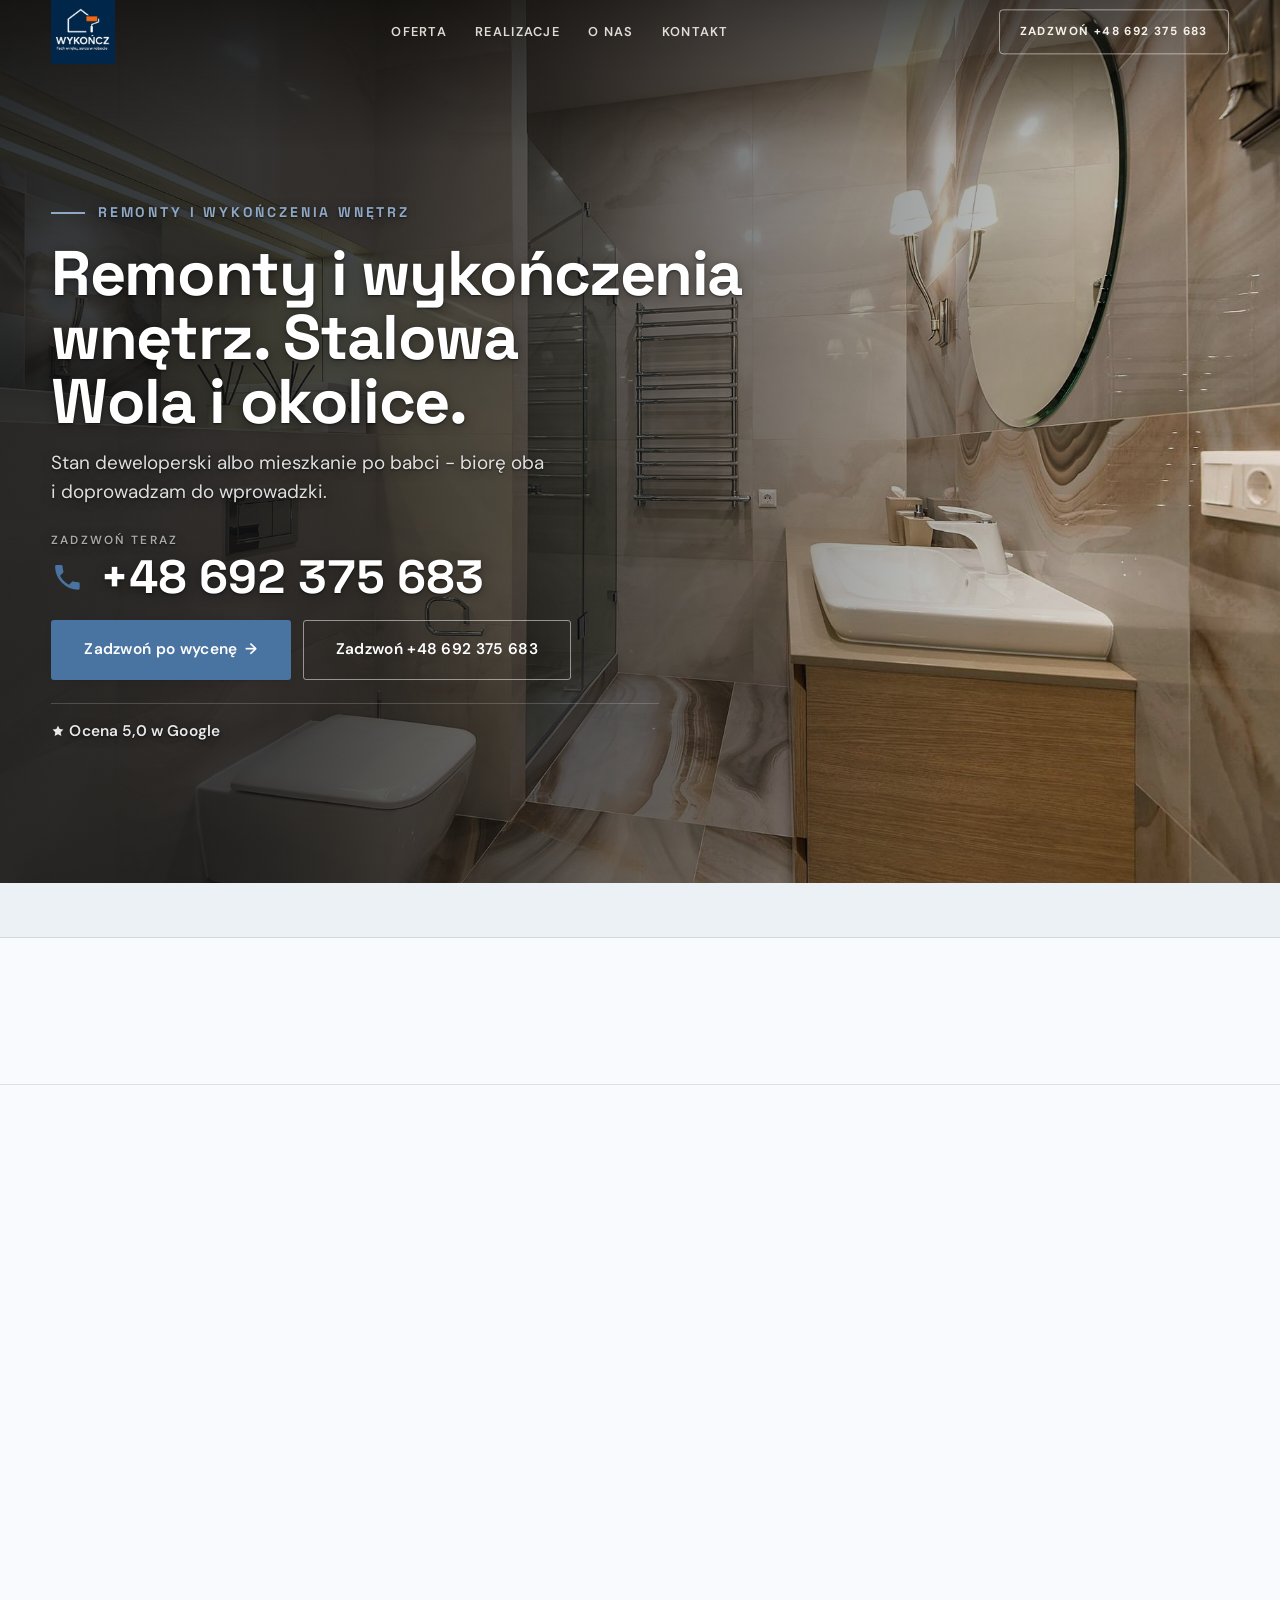
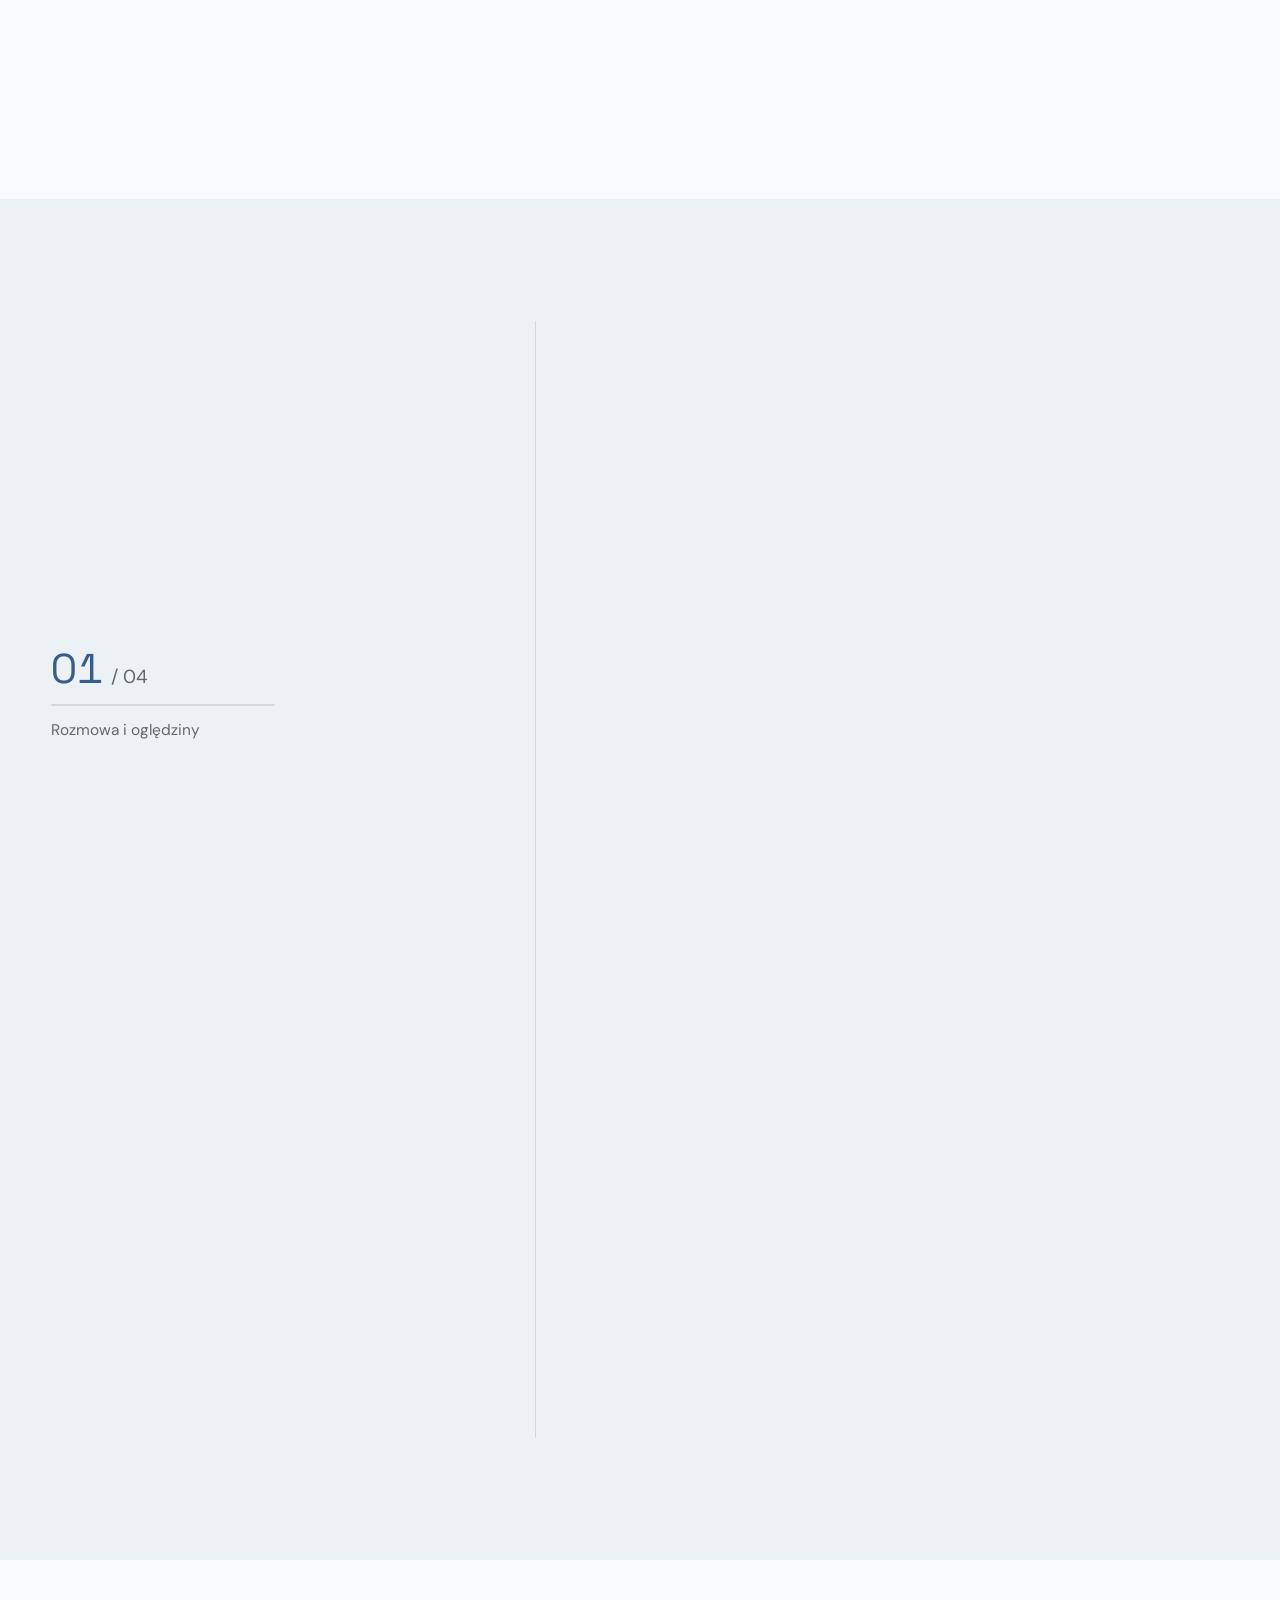
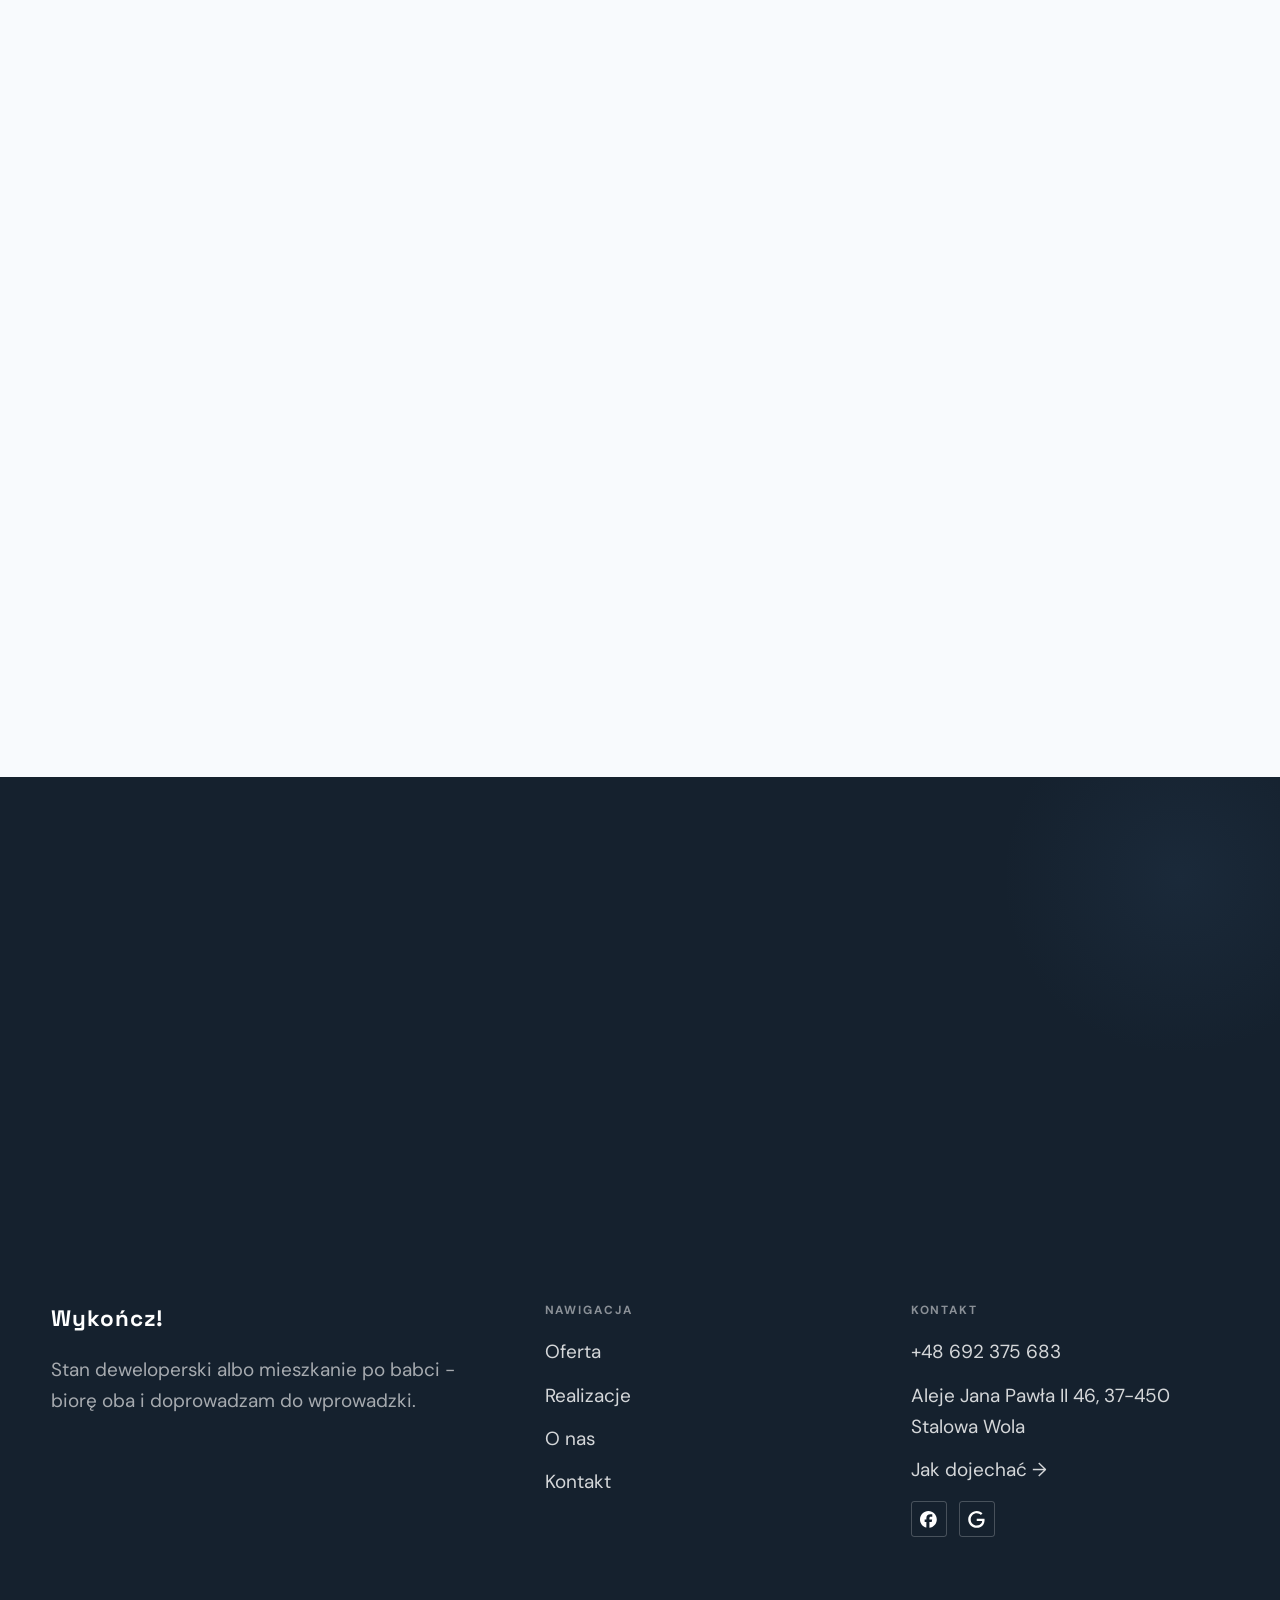
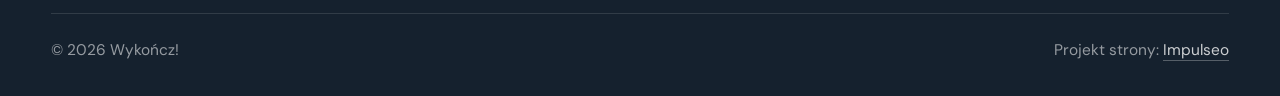
==== index.html @ bb717f65 "Strona demo: wykoncz" ====
<!DOCTYPE html>
<html lang="pl">
<head>
<meta charset="UTF-8">
<meta name="viewport" content="width=device-width, initial-scale=1.0">
<title>Wykończ! - remonty i wykończenia wnętrz</title>
<meta name="description" content="Remonty mieszkań w Stalowej Woli: łazienki od podstaw, glazura i terakota, wykończenia pod klucz. Wycena i termin przed robotą. Zadzwoń: +48 692 375 683.">
<link rel="canonical" href="https://kris20032.github.io/wykoncz/">
<meta name="robots" content="noindex, nofollow">
<meta property="og:type" content="website">
<meta property="og:locale" content="pl_PL">
<meta property="og:site_name" content="Wykończ!">
<meta property="og:title" content="Wykończ! - remonty i wykończenia wnętrz">
<meta property="og:description" content="Remonty mieszkań w Stalowej Woli: łazienki od podstaw, glazura i terakota, wykończenia pod klucz. Wycena i termin przed robotą. Zadzwoń: +48 692 375 683.">
<meta property="og:url" content="https://kris20032.github.io/wykoncz/">
<meta property="og:image" content="https://kris20032.github.io/wykoncz/img/og.jpg">
<meta property="og:image:width" content="1200">
<meta property="og:image:height" content="630">
<meta name="twitter:card" content="summary_large_image">
<script type="application/ld+json">{"@context": "https://schema.org", "@type": "LocalBusiness", "name": "Wykończ!", "url": "https://kris20032.github.io/wykoncz/", "telephone": "+48692375683", "image": "https://kris20032.github.io/wykoncz/img/og.jpg", "areaServed": "Stalowa Wola", "sameAs": ["https://www.facebook.com/SebastianGadekd/", "https://maps.google.com/?cid=2458068947022722503"]}</script>
<link rel="preconnect" href="https://fonts.googleapis.com">
<link rel="preconnect" href="https://fonts.gstatic.com" crossorigin>
<link href="https://fonts.googleapis.com/css2?family=Space+Grotesk:wght@500;600;700&family=DM+Sans:opsz,wght@9..40,400;9..40,500;9..40,600&display=swap" rel="stylesheet">
<link rel="stylesheet" href="assets/styles.css?v=9f502fff">
</head>
<body>

<header class="nav">
  <div class="wrap nav-inner">
    <a class="brand brand-has-logo" href="index.html"><img class="brand-logo" src="img/logo.jpg" alt="Wykończ!" width="720" height="720" decoding="async"></a>
    <nav class="nav-links">
      <a href="oferta.html">Oferta</a>
      <a href="realizacje.html">Realizacje</a>
      <a href="o-nas.html">O nas</a>
      <a href="kontakt.html">Kontakt</a>
      <a href="tel:+48692375683" class="btn btn-accent">Zadzwoń +48 692 375 683</a>
    </nav>
    <button class="nav-toggle" aria-label="Menu"><span></span><span></span><span></span></button>
  </div>
</header>

<main>
<section class="hero-fach">
  <img class="hf-photo" src="img/hero.jpg" fetchpriority="high" data-rotate="img/g2.jpg|img/g4.jpg" alt="Wykończ!" width="1880" height="1255">
  <div class="hf-panel">
    <div class="hf-inner">
      <span class="hf-kicker">Remonty i wykończenia wnętrz</span>
      <h1 class="hf-title">Remonty i wykończenia wnętrz. Stalowa Wola i okolice. <em></em></h1>
      <p class="hf-lead">Stan deweloperski albo mieszkanie po babci - biorę oba i doprowadzam do wprowadzki.</p>
      <a class="hf-phone" href="tel:+48692375683"><span class="hf-phone-lab">Zadzwoń teraz</span><span class="hf-phone-num"><svg class="ico-tel" width="16" height="16" viewBox="0 0 24 24" fill="none" aria-hidden="true"><path d="M6.6 10.8a15.5 15.5 0 0 0 6.6 6.6l2.2-2.2a1 1 0 0 1 1-.24 11.4 11.4 0 0 0 3.6.58 1 1 0 0 1 1 1V20a1 1 0 0 1-1 1A17 17 0 0 1 3 4a1 1 0 0 1 1-1h3.5a1 1 0 0 1 1 1c0 1.25.2 2.46.58 3.6a1 1 0 0 1-.25 1l-2.23 2.2Z" fill="currentColor"/></svg> +48 692 375 683</span></a>
      <div class="hf-actions">
        <a href="kontakt.html" class="btn btn-accent">Zadzwoń po wycenę <span class="arr">→</span></a>
        <a href="tel:+48692375683" class="btn btn-ghost hf-ghost">Zadzwoń +48 692 375 683</a>
      </div>
      <div class="hf-trust"><svg class="ico-star" width="14" height="14" viewBox="0 0 24 24" style="vertical-align:-2px" aria-hidden="true"><path d="M12 2.8l2.85 5.8 6.4.93-4.63 4.5 1.1 6.37L12 17.4l-5.72 3 1.1-6.37-4.63-4.5 6.4-.93L12 2.8Z" fill="currentColor"/></svg> Ocena 5,0 w Google</div>
    </div>
  </div>
</section>
<section class="fach-promise">
  <div class="wrap">
    <ul class="fp-row reveal"><li>Bezpłatna wycena</li><li>Dojazd: Stalowa Wola i okolice</li><li>Gwarancja na robociznę</li></ul>
  </div>
</section>
<section class="opinie-mini" aria-label="Opinie klientów">
  <div class="wrap">
    <div class="om-row">
      <div class="om-item reveal"><blockquote>„Miałam przyjemność współpracować z tym fachowcem kilkukrotnie - przy remoncie domu, w ogrodzie, a ostatnio…”</blockquote><span class="om-autor">katarzyna myszka</span></div>
      <div class="om-item reveal"><blockquote>„Jestem bardzo zadowolona z remontu.”</blockquote><span class="om-autor">Agata Baran</span></div>
      <div class="om-item reveal"><blockquote>„Polecam!”</blockquote><span class="om-autor">Agnieszka Gałużny</span></div>
    </div>
  </div>
</section>
<section class="gateways-band">
  <div class="wrap">
    <div class="gateways">
      <a href="oferta.html" class="gateway reveal"><img src="img/g9.jpg" alt="Remonty mieszkań i domów" loading="lazy" width="1600" height="1200" decoding="async"><span class="g-ttl">Remonty mieszkań i domów</span></a>
      <a href="oferta.html" class="gateway reveal"><img src="img/g10.jpg" alt="Mieszkania pod klucz" loading="lazy" width="1600" height="1068" decoding="async"><span class="g-ttl">Mieszkania pod klucz</span></a>
      <a href="oferta.html" class="gateway reveal"><img src="img/g11.jpg" alt="Łazienki od podstaw" loading="lazy" width="1600" height="1000" decoding="async"><span class="g-ttl">Łazienki od podstaw</span></a>
    </div>
  </div>
</section>
<section class="proces proces-os fachowcy">
  <div class="wrap proc-grid">
    <div class="proc-side">
      <div class="head reveal">
        <span class="eyebrow">Jak pracuję</span>
        <h2>Wiesz, na czym stoisz - na każdym etapie</h2>
        <p>Od pierwszego telefonu do odbioru roboty - krok po kroku.</p>
      </div>
      <div class="proc-count" aria-hidden="true"><span class="pc-cur">01</span><span class="pc-all">/ 04</span></div>
      <div class="proc-bar" aria-hidden="true"><i></i></div>
      <p class="proc-now" aria-hidden="true">Rozmowa i oględziny</p>
    </div>
    <ol class="proces-line">
      <li class="reveal"><span class="pno">01</span><h3>Rozmowa i oględziny</h3><p>Mówisz, co chcesz zmienić. Umawiamy się w mieszkaniu, bo bez obejrzenia ścian i instalacji nie podam poważnej ceny.</p></li>
      <li class="reveal"><span class="pno">02</span><h3>Wycena i termin</h3><p>Dostajesz wycenę rozpisaną na etapy i materiały oraz datę wejścia. Wszystko na piśmie, zanim cokolwiek ruszy.</p></li>
      <li class="reveal"><span class="pno">03</span><h3>Remont etap po etapie</h3><p>Wiesz, co dzieje się w mieszkaniu w którym tygodniu. Coś przesuwa harmonogram - dostawa, schnięcie wylewki? Wiesz o tym od razu, razem z nowym terminem.</p></li>
      <li class="reveal"><span class="pno">04</span><h3>Odbiór i gwarancja</h3><p>Przechodzimy mieszkanie razem, pomieszczenie po pomieszczeniu. Usterki z przeglądu poprawiam przed rozliczeniem końcowym, nie po nim.</p></li>
    </ol>
  </div>
</section>
<section>
  <div class="wrap">
    <div class="head reveal">
      <span class="eyebrow">Realizacje</span>
      <h2>Skończone wnętrza</h2>
      <p>Łazienki, kuchnie, podłogi i drzwi - wnętrza po odbiorze i etapy z połowy drogi.</p>
    </div>
    <div class="gallery">
      <div class="tile t-two3 reveal"><img src="img/g1.jpg" alt="Wykończ!" loading="lazy" width="1600" height="2133" decoding="async"></div>
      <div class="tile t-third reveal"><img src="img/g3.jpg" alt="Wykończ!" loading="lazy" width="1531" height="2048" decoding="async"></div>
      <div class="tile t-third reveal"><img src="img/g5.jpg" alt="Wykończ!" loading="lazy" width="1600" height="1196" decoding="async"></div>
      <div class="tile t-third reveal"><img src="img/g6.jpg" alt="Wykończ!" loading="lazy" width="1544" height="1140" decoding="async"></div>
      <div class="tile t-third reveal"><img src="img/g7.jpg" alt="Wykończ!" loading="lazy" width="1568" height="770" decoding="async"></div>
    </div>
    <div style="margin-top:var(--space-7)" class="reveal"><a href="realizacje.html" class="btn btn-accent">Pełna galeria <span class="arr">→</span></a></div>
  </div>
</section>
<section class="fach-uslugi">
  <div class="wrap">
    <div class="head reveal">
      <span class="eyebrow">Oferta</span>
      <h2>Co robię</h2>
      <p>Czym zajmuję się na co dzień. Cenę podaję po obejrzeniu mieszkania.</p>
    </div>
    <ul class="fu-list">
      <li class="fu-row reveal"><div class="fu-name">Remonty mieszkań i domów</div><div class="fu-desc">Skucie, wyburzenie ścianki, nowe instalacje, tynki i wykończenie - remont prowadzę od demolki do dnia, w którym wnosisz meble.</div><a class="fu-cta" href="kontakt.html">Wycena <span class="arr">→</span></a></li>
      <li class="fu-row reveal"><div class="fu-name">Mieszkania pod klucz</div><div class="fu-desc">Pod klucz znaczy u mnie dosłownie: oddaję mieszkanie, do którego wchodzisz z walizką.</div><a class="fu-cta" href="kontakt.html">Wycena <span class="arr">→</span></a></li>
      <li class="fu-row reveal"><div class="fu-name">Łazienki od podstaw</div><div class="fu-desc">Łazienka to najtrudniejsze pomieszczenie w mieszkaniu i najczęstsze miejsce fuszerki.</div><a class="fu-cta" href="kontakt.html">Wycena <span class="arr">→</span></a></li>
      <li class="fu-row reveal"><div class="fu-name">Glazura i terakota</div><div class="fu-desc">Płytki układam od wielkiego formatu po mozaikę, z docinaniem narożników pod 45 stopni tam, gdzie ma być bez listwy.</div><a class="fu-cta" href="kontakt.html">Wycena <span class="arr">→</span></a></li>
      <li class="fu-row reveal"><div class="fu-name">Gładzie, malowanie i sufity</div><div class="fu-desc">Malowanie wygląda na najprostszy etap i najczęściej psuje efekt całego remontu.</div><a class="fu-cta" href="kontakt.html">Wycena <span class="arr">→</span></a></li>
      <li class="fu-row reveal"><div class="fu-name">Podłogi, drzwi i biały montaż</div><div class="fu-desc">Panele, deska warstwowa, listwy przypodłogowe, drzwi wewnętrzne z ościeżnicą, umywalki, baterie i grzejniki.</div><a class="fu-cta" href="kontakt.html">Wycena <span class="arr">→</span></a></li>
    </ul>
    <div style="margin-top:var(--space-7)" class="reveal"><a href="oferta.html" class="btn btn-ghost">Pełna oferta <span class="arr">→</span></a></div>
  </div>
</section>
<section class="stopklatka" aria-hidden="true">
  <div class="stk-bg" style="background-image:url(img/g12.jpg)"></div>
</section>
<section class="opinie">
  <div class="wrap">
    <div class="head center reveal">
      <span class="eyebrow">Opinie</span>
      <h2>Co mówią klienci</h2>
    </div>
    <p class="op-meta reveal"><span class="g-badge"><svg class="gb-ico" viewBox="0 0 24 24" width="18" height="18" aria-hidden="true"><path fill="#4285F4" d="M22.56 12.25c0-.78-.07-1.53-.2-2.25H12v4.26h5.92c-.26 1.37-1.04 2.53-2.21 3.31v2.77h3.57c2.08-1.92 3.28-4.74 3.28-8.09z"/><path fill="#34A853" d="M12 23c2.97 0 5.46-.98 7.28-2.66l-3.57-2.77c-.98.66-2.23 1.06-3.71 1.06-2.86 0-5.29-1.93-6.16-4.53H2.18v2.84C3.99 20.53 7.7 23 12 23z"/><path fill="#FBBC05" d="M5.84 14.09c-.22-.66-.35-1.36-.35-2.09s.13-1.43.35-2.09V7.07H2.18C1.43 8.55 1 10.22 1 12s.43 3.45 1.18 4.93l2.85-2.22.81-.62z"/><path fill="#EA4335" d="M12 5.38c1.62 0 3.06.56 4.21 1.64l3.15-3.15C17.45 2.09 14.97 1 12 1 7.7 1 3.99 3.47 2.18 7.07l3.66 2.84c.87-2.6 3.3-4.53 6.16-4.53z"/></svg><b class="gb-ocena">5,0</b><svg class="gb-stars" viewBox="0 0 90 18" width="74" height="14.8" aria-hidden="true"><g fill="currentColor" opacity=".26"><path transform="translate(0,0)" d="M9 1.6l2.2 4.46 4.92.72-3.56 3.47.84 4.9L9 12.74l-4.4 2.31.84-4.9L1.88 6.68l4.92-.72L9 1.6Z"/><path transform="translate(18,0)" d="M9 1.6l2.2 4.46 4.92.72-3.56 3.47.84 4.9L9 12.74l-4.4 2.31.84-4.9L1.88 6.68l4.92-.72L9 1.6Z"/><path transform="translate(36,0)" d="M9 1.6l2.2 4.46 4.92.72-3.56 3.47.84 4.9L9 12.74l-4.4 2.31.84-4.9L1.88 6.68l4.92-.72L9 1.6Z"/><path transform="translate(54,0)" d="M9 1.6l2.2 4.46 4.92.72-3.56 3.47.84 4.9L9 12.74l-4.4 2.31.84-4.9L1.88 6.68l4.92-.72L9 1.6Z"/><path transform="translate(72,0)" d="M9 1.6l2.2 4.46 4.92.72-3.56 3.47.84 4.9L9 12.74l-4.4 2.31.84-4.9L1.88 6.68l4.92-.72L9 1.6Z"/></g><clipPath id="gs1000"><rect x="0" y="0" width="90.0" height="18"/></clipPath><g fill="#FBBC04" clip-path="url(#gs1000)"><path transform="translate(0,0)" d="M9 1.6l2.2 4.46 4.92.72-3.56 3.47.84 4.9L9 12.74l-4.4 2.31.84-4.9L1.88 6.68l4.92-.72L9 1.6Z"/><path transform="translate(18,0)" d="M9 1.6l2.2 4.46 4.92.72-3.56 3.47.84 4.9L9 12.74l-4.4 2.31.84-4.9L1.88 6.68l4.92-.72L9 1.6Z"/><path transform="translate(36,0)" d="M9 1.6l2.2 4.46 4.92.72-3.56 3.47.84 4.9L9 12.74l-4.4 2.31.84-4.9L1.88 6.68l4.92-.72L9 1.6Z"/><path transform="translate(54,0)" d="M9 1.6l2.2 4.46 4.92.72-3.56 3.47.84 4.9L9 12.74l-4.4 2.31.84-4.9L1.88 6.68l4.92-.72L9 1.6Z"/><path transform="translate(72,0)" d="M9 1.6l2.2 4.46 4.92.72-3.56 3.47.84 4.9L9 12.74l-4.4 2.31.84-4.9L1.88 6.68l4.92-.72L9 1.6Z"/></g></svg><span class="gb-txt">w Google</span></span></p>
    <p class="op-meta reveal"><a class="op-google" href="https://maps.google.com/?cid=2458068947022722503" target="_blank" rel="noopener"><svg class="op-g-ico" viewBox="0 0 24 24" width="17" height="17" aria-hidden="true"><path fill="#4285F4" d="M22.56 12.25c0-.78-.07-1.53-.2-2.25H12v4.26h5.92c-.26 1.37-1.04 2.53-2.21 3.31v2.77h3.57c2.08-1.92 3.28-4.74 3.28-8.09z"/><path fill="#34A853" d="M12 23c2.97 0 5.46-.98 7.28-2.66l-3.57-2.77c-.98.66-2.23 1.06-3.71 1.06-2.86 0-5.29-1.93-6.16-4.53H2.18v2.84C3.99 20.53 7.7 23 12 23z"/><path fill="#FBBC05" d="M5.84 14.09c-.22-.66-.35-1.36-.35-2.09s.13-1.43.35-2.09V7.07H2.18C1.43 8.55 1 10.22 1 12s.43 3.45 1.18 4.93l2.85-2.22.81-.62z"/><path fill="#EA4335" d="M12 5.38c1.62 0 3.06.56 4.21 1.64l3.15-3.15C17.45 2.09 14.97 1 12 1 7.7 1 3.99 3.47 2.18 7.07l3.66 2.84c.87-2.6 3.3-4.53 6.16-4.53z"/></svg><span>Zobacz opinie w Google</span><span class="arr">→</span></a></p>
    <div class="opinie-grid">
      <figure class="op-card reveal"><span class="op-star"><svg class="ico-star" width="14" height="14" viewBox="0 0 24 24" style="vertical-align:-2px" aria-hidden="true"><path d="M12 2.8l2.85 5.8 6.4.93-4.63 4.5 1.1 6.37L12 17.4l-5.72 3 1.1-6.37-4.63-4.5 6.4-.93L12 2.8Z" fill="currentColor"/></svg><svg class="ico-star" width="14" height="14" viewBox="0 0 24 24" style="vertical-align:-2px" aria-hidden="true"><path d="M12 2.8l2.85 5.8 6.4.93-4.63 4.5 1.1 6.37L12 17.4l-5.72 3 1.1-6.37-4.63-4.5 6.4-.93L12 2.8Z" fill="currentColor"/></svg><svg class="ico-star" width="14" height="14" viewBox="0 0 24 24" style="vertical-align:-2px" aria-hidden="true"><path d="M12 2.8l2.85 5.8 6.4.93-4.63 4.5 1.1 6.37L12 17.4l-5.72 3 1.1-6.37-4.63-4.5 6.4-.93L12 2.8Z" fill="currentColor"/></svg><svg class="ico-star" width="14" height="14" viewBox="0 0 24 24" style="vertical-align:-2px" aria-hidden="true"><path d="M12 2.8l2.85 5.8 6.4.93-4.63 4.5 1.1 6.37L12 17.4l-5.72 3 1.1-6.37-4.63-4.5 6.4-.93L12 2.8Z" fill="currentColor"/></svg><svg class="ico-star" width="14" height="14" viewBox="0 0 24 24" style="vertical-align:-2px" aria-hidden="true"><path d="M12 2.8l2.85 5.8 6.4.93-4.63 4.5 1.1 6.37L12 17.4l-5.72 3 1.1-6.37-4.63-4.5 6.4-.93L12 2.8Z" fill="currentColor"/></svg></span><blockquote>Miałam przyjemność współpracować z tym fachowcem kilkukrotnie - przy remoncie domu, w ogrodzie, a ostatnio przy remoncie mieszkania. To osoba niezwykle rzetelna, dokładna i godna zaufania.</blockquote><span class="op-autor">katarzyna myszka</span></figure>
      <figure class="op-card reveal"><span class="op-star"><svg class="ico-star" width="14" height="14" viewBox="0 0 24 24" style="vertical-align:-2px" aria-hidden="true"><path d="M12 2.8l2.85 5.8 6.4.93-4.63 4.5 1.1 6.37L12 17.4l-5.72 3 1.1-6.37-4.63-4.5 6.4-.93L12 2.8Z" fill="currentColor"/></svg><svg class="ico-star" width="14" height="14" viewBox="0 0 24 24" style="vertical-align:-2px" aria-hidden="true"><path d="M12 2.8l2.85 5.8 6.4.93-4.63 4.5 1.1 6.37L12 17.4l-5.72 3 1.1-6.37-4.63-4.5 6.4-.93L12 2.8Z" fill="currentColor"/></svg><svg class="ico-star" width="14" height="14" viewBox="0 0 24 24" style="vertical-align:-2px" aria-hidden="true"><path d="M12 2.8l2.85 5.8 6.4.93-4.63 4.5 1.1 6.37L12 17.4l-5.72 3 1.1-6.37-4.63-4.5 6.4-.93L12 2.8Z" fill="currentColor"/></svg><svg class="ico-star" width="14" height="14" viewBox="0 0 24 24" style="vertical-align:-2px" aria-hidden="true"><path d="M12 2.8l2.85 5.8 6.4.93-4.63 4.5 1.1 6.37L12 17.4l-5.72 3 1.1-6.37-4.63-4.5 6.4-.93L12 2.8Z" fill="currentColor"/></svg><svg class="ico-star" width="14" height="14" viewBox="0 0 24 24" style="vertical-align:-2px" aria-hidden="true"><path d="M12 2.8l2.85 5.8 6.4.93-4.63 4.5 1.1 6.37L12 17.4l-5.72 3 1.1-6.37-4.63-4.5 6.4-.93L12 2.8Z" fill="currentColor"/></svg></span><blockquote>Jestem bardzo zadowolona z remontu. Prace wykonał jeden fachowiec - solidnie, dokładnie i na czas. Mieszkanie wygląda świetnie. Polecam!</blockquote><span class="op-autor">Agata Baran</span></figure>
      <figure class="op-card reveal"><span class="op-star"><svg class="ico-star" width="14" height="14" viewBox="0 0 24 24" style="vertical-align:-2px" aria-hidden="true"><path d="M12 2.8l2.85 5.8 6.4.93-4.63 4.5 1.1 6.37L12 17.4l-5.72 3 1.1-6.37-4.63-4.5 6.4-.93L12 2.8Z" fill="currentColor"/></svg><svg class="ico-star" width="14" height="14" viewBox="0 0 24 24" style="vertical-align:-2px" aria-hidden="true"><path d="M12 2.8l2.85 5.8 6.4.93-4.63 4.5 1.1 6.37L12 17.4l-5.72 3 1.1-6.37-4.63-4.5 6.4-.93L12 2.8Z" fill="currentColor"/></svg><svg class="ico-star" width="14" height="14" viewBox="0 0 24 24" style="vertical-align:-2px" aria-hidden="true"><path d="M12 2.8l2.85 5.8 6.4.93-4.63 4.5 1.1 6.37L12 17.4l-5.72 3 1.1-6.37-4.63-4.5 6.4-.93L12 2.8Z" fill="currentColor"/></svg><svg class="ico-star" width="14" height="14" viewBox="0 0 24 24" style="vertical-align:-2px" aria-hidden="true"><path d="M12 2.8l2.85 5.8 6.4.93-4.63 4.5 1.1 6.37L12 17.4l-5.72 3 1.1-6.37-4.63-4.5 6.4-.93L12 2.8Z" fill="currentColor"/></svg><svg class="ico-star" width="14" height="14" viewBox="0 0 24 24" style="vertical-align:-2px" aria-hidden="true"><path d="M12 2.8l2.85 5.8 6.4.93-4.63 4.5 1.1 6.37L12 17.4l-5.72 3 1.1-6.37-4.63-4.5 6.4-.93L12 2.8Z" fill="currentColor"/></svg></span><blockquote>Polecam! Solidna, dokładna i kompetentna firma. Wysoka jakość świadczonych usług, bardzo dobry kontakt .</blockquote><span class="op-autor">Agnieszka Gałużny</span></figure>
    </div>
  </div>
</section>
<section class="obszar">
  <div class="wrap">
    <div class="head center reveal">
      <span class="eyebrow">Obszar działania</span>
      <h2>Dojeżdżam do Ciebie</h2>
    </div>
    <p class="obszar-txt reveal" style="text-align:center;max-width:60ch;margin:0 auto 1.4rem">Nie wiesz, czy dojadę pod Twój adres? Zadzwoń i podaj miejscowość. Jak nie dojeżdżam, powiem wprost i nie zajmę Ci dnia.</p>
    <ul class="obszar-list reveal"><li class="is-home">Stalowa Wola</li><li>+ okolice</li></ul>
    <div class="obszar-mapa reveal" style="margin-top:var(--space-7)">
      <iframe title="Obszar działania - Stalowa Wola i okolice" src="https://maps.google.com/maps?q=50.5804609%2C22.0586348&amp;z=11&amp;output=embed" loading="lazy" referrerpolicy="no-referrer-when-downgrade" style="width:100%;height:clamp(280px,38vh,420px);border:0;display:block;border-radius:var(--r-md)"></iframe>
    </div>
  </div>
</section>
<section class="faq-klinika">
  <div class="wrap">
    <div class="head center reveal">
      <span class="eyebrow">Częste pytania</span>
      <h2>Dobrze wiedzieć</h2>
    </div>
    <div class="faq-list">
      <details class="faq-item reveal"><summary>Ile kosztuje remont łazienki?</summary><p>Cena zależy od metrażu, formatu płytek i tego, czy przerabiamy instalacje. Dlatego liczę dopiero po obejrzeniu pomieszczenia - kwota rzucona przez telefon i tak by się nie utrzymała.</p></details>
      <details class="faq-item reveal"><summary>Jak długo trwa remont mieszkania?</summary><p>Sama łazienka to zwykle kilka tygodni, całe mieszkanie pod klucz - kilka miesięcy. Sporo czasu zjada schnięcie: wylewki, tynków, hydroizolacji. Termin dostajesz razem z wyceną.</p></details>
      <details class="faq-item reveal"><summary>Czy mogę mieszkać w trakcie remontu?</summary><p>Przy jednym pomieszczeniu zwykle tak, przy remoncie całego mieszkania odradzam. Kurz z szlifowania gładzi wchodzi wszędzie, a woda bywa odcięta na kilka dni. Powiem wprost, czego się spodziewać.</p></details>
      <details class="faq-item reveal"><summary>Kto kupuje materiały?</summary><p>Jak wolisz. Płytki i armaturę zwykle wybiera klient, bo to kwestia gustu. Chemię budowlaną, kleje i profile biorę sam - tu decyduje parametr, nie wygląd.</p></details>
      <details class="faq-item reveal"><summary>Czy dajecie gwarancję?</summary><p>Tak, na robociznę. Zgłoszenie po odbiorze traktuję tak samo poważnie jak zlecenie, za które dopiero mam dostać pieniądze.</p></details>
      <details class="faq-item reveal"><summary>Robicie tylko całe mieszkania?</summary><p>Nie. Sama łazienka, sama kuchnia albo samo położenie płytek też wchodzi w grę. Mniejsze roboty wpasowuję w grafik między większe remonty - zadzwoń i zapytaj o wolny termin.</p></details>
    </div>
  </div>
</section>
<section class="cta">
  <div class="wrap">
    <div class="reveal">
      <span class="eyebrow">Współpraca</span>
      <h2>Potrzebujesz fachowca? Wycenimy za darmo.</h2>
      <p>Zadzwoń lub napisz - przyjedziemy, obejrzymy i podamy jasną cenę. Bez zobowiązań.</p>
    </div>
    <div class="cta-actions reveal">
      <a href="kontakt.html" class="btn btn-light">Zadzwoń po wycenę <span class="arr">→</span></a>
      <a href="tel:+48692375683" class="btn btn-ghost btn-ghost-cta">+48 692 375 683</a>
    </div>
  </div>
</section>
</main>

<footer>
  <div class="wrap">
    <div class="foot-grid">
      <div class="foot-brand">
        <div class="name">Wykończ!</div>
        <p>Stan deweloperski albo mieszkanie po babci - biorę oba i doprowadzam do wprowadzki.</p>
      </div>
      <div class="foot-col">
        <h4>Nawigacja</h4>
        <a href="oferta.html">Oferta</a>
        <a href="realizacje.html">Realizacje</a>
        <a href="o-nas.html">O nas</a>
        <a href="kontakt.html">Kontakt</a>
      </div>
      <div class="foot-col">
        <h4>Kontakt</h4>
        <a href="tel:+48692375683">+48 692 375 683</a>
        <p>Aleje Jana Pawła II 46, 37-450 Stalowa Wola</p>
        <a href="https://maps.google.com/?cid=2458068947022722503" target="_blank" rel="noopener">Jak dojechać →</a>
      <div class="foot-soc">
        <a class="soc" href="https://www.facebook.com/SebastianGadekd/" target="_blank" rel="noopener" aria-label="Facebook - Wykończ!"><svg viewBox="0 0 24 24" aria-hidden="true" focusable="false"><path d="M9.101 23.691v-7.98H6.627v-3.667h2.474v-1.58c0-4.085 1.848-5.978 5.858-5.978.401 0 .955.042 1.468.103a8.68 8.68 0 0 1 1.141.195v3.325a8.623 8.623 0 0 0-.653-.036 26.805 26.805 0 0 0-.733-.009c-.707 0-1.259.096-1.675.309a1.686 1.686 0 0 0-.679.622c-.258.42-.374.995-.374 1.752v1.297h3.919l-.386 2.103-.287 1.564h-3.246v8.245C19.396 23.238 24 18.179 24 12.044c0-6.627-5.373-12-12-12s-12 5.373-12 12c0 5.628 3.874 10.35 9.101 11.647Z" fill="currentColor"/></svg></a>
        <a class="soc" href="https://maps.google.com/?cid=2458068947022722503" target="_blank" rel="noopener" aria-label="Google - Wykończ!"><svg viewBox="0 0 24 24" aria-hidden="true" focusable="false"><path d="M12.48 10.92v3.28h7.84c-.24 1.84-.853 3.187-1.787 4.133-1.147 1.147-2.933 2.4-6.053 2.4-4.827 0-8.6-3.893-8.6-8.72s3.773-8.72 8.6-8.72c2.6 0 4.507 1.027 5.907 2.347l2.307-2.307C18.747 1.44 16.133 0 12.48 0 5.867 0 .307 5.387.307 12s5.56 12 12.173 12c3.573 0 6.267-1.173 8.373-3.36 2.16-2.16 2.84-5.213 2.84-7.667 0-.76-.053-1.467-.173-2.053H12.48z" fill="currentColor"/></svg></a>
      </div>
      </div>
    </div>
    <div class="foot-bot">
      <span>© 2026 Wykończ!</span>
      <span>Projekt strony: <a class="foot-credit" href="https://impulseo.pl" target="_blank" rel="noopener">Impulseo</a></span>
    </div>
  </div>
</footer>
<div class="sticky-call"><a class="sc-call" href="tel:+48692375683"><svg class="ico-tel" width="16" height="16" viewBox="0 0 24 24" fill="none" aria-hidden="true"><path d="M6.6 10.8a15.5 15.5 0 0 0 6.6 6.6l2.2-2.2a1 1 0 0 1 1-.24 11.4 11.4 0 0 0 3.6.58 1 1 0 0 1 1 1V20a1 1 0 0 1-1 1A17 17 0 0 1 3 4a1 1 0 0 1 1-1h3.5a1 1 0 0 1 1 1c0 1.25.2 2.46.58 3.6a1 1 0 0 1-.25 1l-2.23 2.2Z" fill="currentColor"/></svg> Zadzwoń</a><a class="sc-quote" href="kontakt.html">Zadzwoń po wycenę</a></div>
<div class="demo-wazne" data-do="2026-10-01" data-cykl="3" hidden><svg class="dw-ico" width="13" height="13" viewBox="0 0 24 24" fill="none" aria-hidden="true"><circle cx="12" cy="12" r="8.6" stroke="currentColor" stroke-width="1.8"/><path d="M12 7.2V12l3.3 2" stroke="currentColor" stroke-width="1.8" stroke-linecap="round"/></svg><span class="dw-txt"></span></div>

<script src="assets/main.js"></script>
</body>
</html>
---- assets/styles.css ----
/* ============================================================
   STOLBASZ — premium, architektoniczny B2B fit-out
   Jasna paleta, zero brązu. System wg premium-web-craft.
   Projekt strony: Impulseo (impulseo.pl)
   ============================================================ */

:root{
  /* PALETA — jasna, architektoniczna, chłodna */
  --paper:#F4F6F8;          /* główne tło */
  --paper-2:#E7EBEF;        /* sekcje alternatywne (chłodny jasny szary) */
  --paper-3:#E7EBEF;        /* delikatne wypełnienia */
  --ink:#15212E;            /* tekst główny — chłodny grafit */
  --ink-soft:#243443;       /* nagłówki drugorzędne */
  --muted:#6B7785;          /* tekst poboczny */
  --line:rgba(21,33,46,.12);/* hairline */
  --accent:#E8A317;         /* stonowany petrol-slate — jedyny akcent */
  --accent-d:#C9870C;
  --accent-soft:rgba(232,163,23,.10);
  --dark:#15212E;           /* sekcje ciemne (stopka/CTA) */

  /* HOVER ZDJĘĆ — JEDEN standard dla całego silnika (decyzja K. 04.08.2026, artefakt z wariantami).
     AKTUALNE (K.+Szymon 09.08.2026, wybór z artefaktu 6 wariantów): zoom 1.05 przy 1.4s -
     przy tak długim czasie mocniejszy kadr NIE skacze, tylko „oddycha". Poprzedni standard
     (1.02 / .55s z 04.08) odbierany jako dynamiczny i szybki.
     Spoczynek lekko przygaszony, ale TYLKO tam, gdzie jest mysz (@media hover:hover) —
     na telefonie zdjęcia zostają w pełnej jasności. */
  --img-zoom:1.05;                   /* K.+Szymon 09.08: wariant F z artefaktu porównawczego */
  --img-rest:brightness(.95) saturate(.99);
  --img-hot:brightness(1.06) saturate(1.05);
  --img-dur:1.4s;                    /* K.+Szymon 09.08 (wariant F): powoli = elegancko */
  --img-ease:cubic-bezier(.16,.84,.44,1);  /* miękki ogon, efekt „oddychania" */

  /* ODSTĘPY — skala 4/8 */
  --space-1:4px; --space-2:8px; --space-3:12px; --space-4:16px; --space-5:24px;
  --space-6:32px; --space-7:48px; --space-8:64px; --space-9:96px; --space-10:128px;

  /* TYPOGRAFIA — fluid clamp() (skala podbita 16.07.2026: większe, czytelniejsze litery — uwaga Adama) */
  --text-sm:clamp(.9rem,.87rem + .12vw,1rem);
  --text-base:clamp(1.08rem,1.04rem + .18vw,1.2rem);
  --text-lg:clamp(1.24rem,1.15rem + .34vw,1.44rem);
  --text-h3:clamp(1.34rem,1.22rem + .55vw,1.66rem);
  --text-h2:clamp(2.1rem,1.66rem + 2.1vw,3.1rem);
  --text-h1:clamp(2.9rem,2.1rem + 4vw,5.1rem);

  /* PROMIENIE — architektoniczne, raczej ostre */
  --r-sm:3px; --r-md:6px; --r-lg:10px;

  /* RUCH */
  --ease:cubic-bezier(.25,.46,.45,.94); --dur:.24s;

  /* CIENIE — miękkie, warstwowe */
  --sh-sm:0 1px 2px rgba(16,24,32,.04), 0 2px 8px rgba(16,24,32,.05);
  --sh-md:0 2px 6px rgba(16,24,32,.05), 0 12px 28px -8px rgba(16,24,32,.12);
  --sh-lg:0 6px 14px rgba(16,24,32,.07), 0 26px 56px -18px rgba(16,24,32,.22);

  --hairline:1px solid var(--line);

  --font-display:'Space Grotesk','Inter',sans-serif;
  --font-body:'DM Sans','Inter',sans-serif;
}

*{box-sizing:border-box;margin:0;padding:0}
html{scroll-behavior:smooth}
body{
  font-family:var(--font-body);
  font-size:var(--text-base);
  line-height:1.65;
  color:var(--ink);
  background:var(--paper);
  -webkit-font-smoothing:antialiased;
  text-rendering:optimizeLegibility;
}
img{max-width:100%;height:auto;display:block}  /* height:auto = width/height z atrybutów trzyma proporcje (TOP#12) */
a{color:inherit;text-decoration:none}

.wrap{width:min(92%,1180px);margin-inline:auto}
section{padding-block:clamp(52px,6.5vw,96px)}

h1,h2,h3{font-family:var(--font-display);font-weight:700;line-height:1.08;letter-spacing:-.02em;color:var(--ink)}
h1{font-size:var(--text-h1);letter-spacing:-.035em}
h2{font-size:var(--text-h2);letter-spacing:-.025em}
h3{font-size:var(--text-h3)}
/* MIARA — długość wiersza. WCAG 2.2 SC 1.4.8: max 80 znaków; Butterick: 45–90.
   68ch daje realnie 72–78 znaków polskiego tekstu, czyli z zapasem pod granicą.
   Wcześniej limit miał TYLKO <p> — <li>, <blockquote> i <dd> nie miały żadnego,
   i to jedyny powód, dla którego 23 bloki na dwóch oddanych stronach jadą po
   83–106 znaków w wierszu (pomiar 07.08.2026, bramka `miara`).
   ⚠️ Listy i definicje ograniczamy TYLKO bez klasy: `ul`/`ol` z klasą to u nas
   układ (siatki kafli, menu), a nie tekst ciągły — tam miarę wyznacza układ. */
/* 60ch, nie 68ch (K. 10.08): po zmianie fontów na węższe kroje (DM Sans i spółka)
   w 68ch mieściło się ~90 znaków - bramka pikselowa słusznie zgłaszała przekroczenie
   granicy 80. Pomiar na żywej przeglądarce: 60ch = 90 znaków, 53ch = ~78 znaków, czyli normę WCAG 1.4.8. */
:root{ --miara:53ch }
p{max-width:min(100%,var(--miara))}
blockquote,
ul:not([class])>li, ol:not([class])>li,
dl:not([class])>dd{max-width:min(100%,var(--miara))}

/* ⚠️ Świadomie BEZ wyjątku `.tile p,.card p,.svc p{max-width:none}`, choć nasuwa się sam:
   te akapity BYŁY już ograniczone (stare `p{max-width:65ch}`), więc „wyjątek" nie odblokowałby
   niczego nowego — tylko ROZLUŹNIŁ stan sprzed zmiany na wszystkich demach naraz.
   `figcaption` żadna z reguł wyżej nie dotyczy, więc też nie potrzebuje zwolnienia. */

/* ŁAMANIE. `balance` wyrównuje długości wierszy w nagłówku, `pretty` pilnuje ostatniego
   wiersza akapitu, żeby nie został w nim jeden wyraz. Obsługiwane od Chrome 117 /
   Safari 17.5; starsze przeglądarki po prostu ignorują tę własność.
   `text-wrap:pretty` nie występowało dotąd ANI RAZ w silniku ani w repo klientów. */
h1,h2,h3,.lead,.lede{text-wrap:balance}
p,li,blockquote,dd{text-wrap:pretty}

.eyebrow{
  font-family:var(--font-body);
  font-size:var(--text-sm);
  font-weight:600;
  letter-spacing:.18em;
  text-transform:uppercase;
  color:var(--accent);
  display:inline-flex;align-items:center;gap:var(--space-3);
}
/* flex:none + margin-top = kreska trzyma się PIERWSZEJ linii. Wcześniej align-items:center
   centrowało ją względem całego bloku i przy zawinięciu (długi kicker typu
   „…WNĘTRZ · LESZNO · OD 2019") druga linia lądowała z brzydkim wcięciem. */
.eyebrow{align-items:flex-start}
.eyebrow>*,.eyebrow{text-wrap:balance}   /* dlugi kicker lamal sie na sierote typu samo „2019" w drugiej linii */
.eyebrow::before{content:"";width:28px;height:1px;background:var(--accent);display:inline-block;flex:none;margin-top:.62em}

.muted{color:var(--muted)}
.lead{font-size:var(--text-lg);line-height:1.55;color:var(--ink-soft);max-width:50ch}

/* ---------- BUTTONS ---------- */
.btn{
  display:inline-flex;align-items:center;gap:var(--space-2);
  font-weight:600;font-size:var(--text-sm);letter-spacing:.02em;
  padding:var(--space-4) var(--space-6);
  border-radius:var(--r-sm);
  transition:transform var(--dur) var(--ease),box-shadow var(--dur) var(--ease),background var(--dur) var(--ease);
  cursor:pointer;border:1px solid transparent;
}
.btn-accent{background:var(--accent);color:#fff;box-shadow:var(--sh-sm)}
.btn-accent:hover{background:var(--accent-d);transform:translateY(-2px);box-shadow:var(--sh-md)}
.btn-accent:active{transform:translateY(0);box-shadow:var(--sh-sm)}
.btn-ghost{background:transparent;color:var(--ink);border-color:var(--line)}
.btn-ghost:hover{border-color:var(--accent);color:var(--accent);transform:translateY(-2px)}
.btn-light{background:#fff;color:var(--ink);box-shadow:var(--sh-sm)}
.btn-light:hover{transform:translateY(-2px);box-shadow:var(--sh-md)}
.btn .arr{transition:transform var(--dur) var(--ease)}
.btn:hover .arr{transform:translateX(4px)}

/* ---------- NAV ---------- */
.nav{
  position:sticky;top:0;z-index:50;
  background:color-mix(in srgb,var(--paper) 88%,transparent);
  backdrop-filter:saturate(140%) blur(10px);
  border-bottom:var(--hairline);
}
.nav-inner{display:flex;align-items:center;justify-content:space-between;gap:var(--space-5);height:72px}
/* ANTY-NACHODZENIE (K. 05.08.2026): długa nazwa firmy + przycisk z pełnym numerem nie mieściły się w pasku
   i flex ściskał linki PONIŻEJ ich treści - "Kontakt" wchodził na ramkę "Zadzwoń +48 ...". Teraz ustępuje
   nazwa marki (skrót wielokropkiem), a menu i przycisk nigdy się nie kurczą ani nie zachodzą na siebie. */
.brand{display:flex;flex-direction:column;line-height:1;min-width:0;flex:0 1 auto}
.brand .name{font-family:var(--font-display);font-weight:800;font-size:1.35rem;letter-spacing:.04em;white-space:nowrap;overflow:hidden;text-overflow:ellipsis}
.brand .sub{font-size:.62rem;letter-spacing:.34em;text-transform:uppercase;color:var(--muted);margin-top:5px;white-space:nowrap;overflow:hidden;text-overflow:ellipsis}
.nav-links{display:flex;align-items:center;gap:var(--space-6);flex:0 0 auto}
.nav-links a{font-size:var(--text-sm);font-weight:500;color:var(--ink-soft);position:relative;padding-block:4px;white-space:nowrap;transition:color var(--dur) var(--ease)}
.nav-links a::after{content:"";position:absolute;left:0;bottom:0;width:0;height:1.5px;background:var(--accent);transition:width var(--dur) var(--ease)}
.nav-links a:hover,.nav-links a.active{color:var(--ink)}
.nav-links a:hover::after,.nav-links a.active::after{width:100%}
.nav-links .btn{padding:var(--space-2) var(--space-5)}
/* przyciski w nav: właściwy kolor (przebij .nav-links a) + bez podkreślenia */
.nav-links a.btn-accent{color:#fff}
.nav-links a.btn-ghost,.nav-links a.btn-light{color:var(--ink)}
/* CTA w pasku: NIE podkreślenie spod linków menu, ale ten sam przelatujący błysk,
   co na wszystkich innych przyciskach (zgłoszenie K. 13.08.2026 - „na hero jest efekt
   światła przechodzącego przez przycisk, na navbarze go nie ma, a mają być identyczne").
   Reguła `.nav-links a::after` jest silniejsza od `.btn::after`, więc trzeba jej
   geometrię wyzerować i wpisać połysk z nazwy - samo `display:none` gasiło efekt. */
.nav-links a.btn::after{
  display:block;content:"";position:absolute;inset:0;z-index:-1;pointer-events:none;
  width:auto;height:auto;border-radius:inherit;   /* kasuje geometrię podkreślenia (width:0;height:1.5px) */
  background:linear-gradient(100deg,transparent 32%,rgba(255,255,255,.20) 50%,transparent 68%);
  translate:-120% 0}
@media (prefers-reduced-motion:no-preference){
  .nav-links a.btn:hover::after{translate:120% 0;transition:translate .75s var(--mt-ease,cubic-bezier(.16,.84,.44,1))}
}
.nav-toggle{display:none;background:none;border:none;cursor:pointer;flex-direction:column;gap:5px;padding:8px}
.nav-toggle span{width:24px;height:2px;background:var(--ink);transition:var(--dur)}
/* Ciasny zakres MIĘDZY menu mobilnym a pełnym pulpitem: zbijamy odstępy i nazwę marki,
   żeby wszystko zmieściło się naturalnie, zanim w ogóle dojdzie do skracania wielokropkiem. */
@media(max-width:1280px) and (min-width:921px){
  .nav-links{gap:var(--space-4)}
  .nav-links .btn{padding:var(--space-2) var(--space-4)}
  .brand .name{font-size:1.15rem}
}

/* ---------- HERO (split) ---------- */
.hero{position:relative;overflow:hidden;border-bottom:var(--hairline)}
.hero-grid{display:grid;grid-template-columns:1.05fr .95fr;gap:clamp(24px,4vw,60px);align-items:center;
  padding-block:clamp(36px,4.5vw,64px)}
.hero-copy .eyebrow{margin-bottom:var(--space-5)}
.hero-copy h1{margin-bottom:var(--space-5)}
.hero-copy .lead{margin-bottom:var(--space-7)}
.hero-actions{display:flex;flex-wrap:wrap;gap:var(--space-4)}
.hero-art{position:relative;aspect-ratio:4/3;border-radius:var(--r-lg);overflow:hidden;box-shadow:var(--sh-lg)}
.hero-art img{width:100%;height:100%;object-fit:cover}
.hero-art::after{content:"";position:absolute;inset:0;background:linear-gradient(180deg,transparent 55%,rgba(18,24,28,.28))}
.hero-badge{position:absolute;left:var(--space-5);bottom:var(--space-5);z-index:2;
  background:rgba(252,252,251,.94);backdrop-filter:blur(4px);
  border-radius:var(--r-md);padding:var(--space-4) var(--space-5);box-shadow:var(--sh-md);max-width:78%}
.hero-badge strong{display:block;font-family:var(--font-display);font-size:1rem;letter-spacing:-.01em}
.hero-badge span{font-size:var(--text-sm);color:var(--muted)}

/* ---------- HERO duży / kinowy (strona główna) ---------- */
.hero-cine{position:relative;min-height:clamp(560px,82vh,840px);min-height:clamp(560px,82svh,840px);display:flex;align-items:center;overflow:hidden;border-bottom:var(--hairline)}
.hero-cine>img{position:absolute;inset:0;width:100%;height:100%;object-fit:cover;z-index:0}
.hero-cine::after{content:"";position:absolute;inset:0;z-index:1;
  background:linear-gradient(95deg,rgba(13,18,23,.86) 0%,rgba(13,18,23,.64) 32%,rgba(13,18,23,.24) 62%,rgba(13,18,23,.04) 100%)}
.hero-cine .wrap{position:relative;z-index:2;padding-block:var(--space-8)}
.hero-cine .hero-copy{max-width:660px}
.hero-cine .eyebrow{color:#fff;margin-bottom:var(--space-5)}
.hero-cine .eyebrow::before{background:#fff}
.hero-cine h1{color:#fff;margin-bottom:var(--space-5);font-size:clamp(2.9rem,2rem + 4.4vw,5.2rem);text-wrap:balance}
.hero-cine .lead{color:rgba(255,255,255,.92);max-width:48ch;margin-bottom:var(--space-7)}
.hero-cine .hero-actions{display:flex;flex-wrap:wrap;gap:var(--space-4)}
/* NISKIE OKNO (laptop z dokiem i paskami przeglądarki ma ~700-780 px wysokości widoku):
   H1 do 5.2rem + długi lead nie mieściły się i przyciski wypadały POD krawędź ekranu -
   klient widział stronę bez ani jednego CTA. Skalujemy w dół, zamiast przycinać treść. */
@media(min-width:821px) and (max-height:820px){
  .hero-cine{min-height:clamp(520px,94svh,780px)}
  .hero-cine .wrap{padding-block:var(--space-6)}
  .hero-cine h1{font-size:clamp(2.2rem,1.5rem + 2.6vw,3.6rem);margin-bottom:var(--space-4)}
  .hero-cine .eyebrow{margin-bottom:var(--space-4)}
  .hero-cine .lead{margin-bottom:var(--space-5);max-width:44ch}
}
@media(max-width:680px){
  .hero-cine{min-height:clamp(520px,76vh,640px);min-height:clamp(520px,76svh,640px);align-items:flex-end}
  .hero-cine::after{background:linear-gradient(0deg,rgba(13,18,23,.9) 6%,rgba(13,18,23,.45) 55%,rgba(13,18,23,.25) 100%)}
  .hero-cine .wrap{padding-bottom:var(--space-9)}
  /* TELEFON (~90% oglądających): lead potrafił zająć 8 linii i zepchnąć CTA poza pierwszy ekran.
     Zwężamy interlinię i skalę - treści nie ucinamy, bo to ona sprzedaje. */
  .hero-cine .lead{font-size:.98rem;line-height:1.5;margin-bottom:var(--space-5)}
  .hero-cine .eyebrow{font-size:.72rem;letter-spacing:.13em;margin-bottom:var(--space-4)}
  .hero-cine .eyebrow::before{width:20px}
  .hero-cine h1{margin-bottom:var(--space-4)}
}

/* full-bleed hero variant (podstrony) */
.pagehead{position:relative;min-height:46vh;min-height:46svh;display:flex;align-items:flex-end;overflow:hidden;border-bottom:var(--hairline)}
.pagehead img{position:absolute;inset:0;width:100%;height:100%;object-fit:cover}
/* 10.08.2026 (decyzja K.): mocniejsze przyciemnienie + cień pod tekstem. Bramka mierzyła na
   nagłówkach podstron 3,38-3,43:1 przy wymaganych 4,5 — jasne zdjęcie (hala, śnieg, niebo)
   podchodziło pod biały tekst. Zdjęcia klientów są różne, więc kontrast musi dawać WARSTWA,
   a nie szczęśliwy dobór kadru. */
.pagehead::after{content:"";position:absolute;inset:0;background:linear-gradient(180deg,rgba(18,24,28,.40),rgba(18,24,28,.76))}
.pagehead .wrap{position:relative;z-index:2;padding-block:var(--space-9);color:#fff}
.pagehead h1{color:#fff;max-width:18ch;text-shadow:0 2px 16px rgba(0,0,0,.55)}
.pagehead .eyebrow{color:#fff}
.pagehead .eyebrow::before{background:#fff}
.pagehead p{color:rgba(255,255,255,.92);margin-top:var(--space-4);max-width:54ch;text-shadow:0 1px 12px rgba(0,0,0,.5)}

/* ---------- STRIP (pasek skrótów / liczby) ---------- */
.strip{background:var(--dark);color:#fff}
/* PASEK HASEŁ — standard 04.08.2026 (decyzja K.): 5 haseł w JEDNYM rzędzie, tekst WYŚRODKOWANY,
   węższe marginesy boczne niż reszta strony (pasek ma iść szerzej), równe wysokości kolumn. */
.strip .wrap{width:min(96%,1440px);display:grid;grid-template-columns:repeat(5,1fr);
  gap:var(--space-5);padding-block:var(--space-7);align-items:stretch}
.strip .item .k{font-family:var(--font-display);font-size:clamp(1.05rem,.82rem + .85vw,1.55rem);
  font-weight:800;letter-spacing:-.02em;color:#fff;line-height:1.18;text-wrap:balance}
.strip .item .v{font-size:var(--text-sm);color:rgba(255,255,255,.66);margin-top:var(--space-2);line-height:1.4}
.strip .item{border-left:2px solid var(--accent);padding-inline:var(--space-4);
  text-align:center;display:flex;flex-direction:column;justify-content:center}
/* liczba kolumn = liczba haseł, żeby ostatnie nie zostawało samo w drugim rzędzie.
   Klasę n-N nadaje multipage.py; domyślnie (bez klasy) pasek jest 5-kolumnowy. */
.strip.n-2 .wrap{grid-template-columns:repeat(2,1fr)}
.strip.n-3 .wrap{grid-template-columns:repeat(3,1fr)}
.strip.n-4 .wrap{grid-template-columns:repeat(4,1fr);gap:var(--space-6)}
.strip.n-4 .item .k{font-size:clamp(1.3rem,1rem + 1.1vw,2rem)}
.strip.n-6 .wrap{grid-template-columns:repeat(6,1fr);gap:var(--space-4)}
.strip.n-6 .item .k{font-size:clamp(.98rem,.8rem + .7vw,1.35rem)}
/* równe łamanie: zamiast "długa linia + jedno słowo" obie linie zbliżonej długości */
.strip .item .k{text-wrap:balance}

/* ---------- SECTION HEAD ---------- */
.head{max-width:48rem;margin-bottom:var(--space-8)}
.head.center{margin-inline:auto;text-align:center}
.head .eyebrow{margin-bottom:var(--space-4)}
.head h2{margin-bottom:var(--space-4)}
.head p{color:var(--muted);font-size:var(--text-lg);line-height:1.55}
.head.center p{margin-inline:auto}

/* ---------- INTRO SPLIT ---------- */
.split{display:grid;grid-template-columns:.92fr 1.08fr;gap:clamp(28px,5vw,80px);align-items:center}
.split.rev{grid-template-columns:1.08fr .92fr}
.split.rev .split-art{order:-1}
.split-art{position:relative;aspect-ratio:5/4;border-radius:var(--r-lg);overflow:hidden;box-shadow:var(--sh-lg)}
.split-art img{width:100%;height:100%;object-fit:cover}
.split-copy h2{margin-bottom:var(--space-5)}
.split-copy p+p{margin-top:var(--space-4)}
.split-copy .btn{margin-top:var(--space-6)}

/* ---------- SERVICES (zakres) ---------- */
.svc-grid{display:grid;grid-template-columns:repeat(auto-fit,minmax(280px,1fr));gap:var(--space-5)}
.svc{background:#fff;border:var(--hairline);border-radius:var(--r-md);padding:var(--space-7) var(--space-6);
  transition:transform var(--dur) var(--ease),box-shadow var(--dur) var(--ease),border-color var(--dur) var(--ease);
  position:relative;overflow:hidden}
.svc::before{content:"";position:absolute;left:0;top:0;width:3px;height:0;background:var(--accent);transition:height var(--dur) var(--ease)}
.svc:hover{transform:translateY(-4px);box-shadow:var(--sh-md);border-color:transparent}
.svc:hover::before{height:100%}
.svc .ic{font-family:var(--font-display);font-size:.8rem;font-weight:700;letter-spacing:.12em;color:var(--accent);margin-bottom:var(--space-4)}
.svc h3{margin-bottom:var(--space-3);font-size:1.22rem}
.svc p{color:var(--muted);font-size:var(--text-base);line-height:1.6}

/* big detailed service rows */
.svc-row{display:grid;grid-template-columns:.8fr 1.2fr;gap:clamp(20px,4vw,60px);align-items:center;padding-block:var(--space-8)}
.svc-row+.svc-row{border-top:var(--hairline)}
.svc-row.rev{grid-template-columns:1.2fr .8fr}
/* Naprzemienny układ wierszy oferty: co drugi wiersz ma zdjęcie po PRAWEJ.
   Było `order:-1` — martwy kod, bo zdjęcie i tak jest pierwszym dzieckiem w HTML,
   więc wszystkie wiersze wyglądały identycznie (zdjęcie zawsze z lewej), a `rev`
   zmieniało tylko szerokość kolumn. Znalezione 29.07.2026 przy różnicowaniu kierunków
   animacji (pomiar pozycji: art.mid 390/502 przy row.mid 756 — zawsze lewa strona). */
.svc-row.rev .svc-row-art{order:2}
.svc-row-art{aspect-ratio:4/3;border-radius:var(--r-md);overflow:hidden;box-shadow:var(--sh-md)}
.svc-row-art img{width:100%;height:100%;object-fit:cover}
.svc-row h3{font-size:1.5rem;margin-bottom:var(--space-4)}
.svc-row .num{font-family:var(--font-display);font-size:.85rem;font-weight:700;letter-spacing:.14em;color:var(--accent);display:block;margin-bottom:var(--space-3)}
.svc-row ul{list-style:none;margin-top:var(--space-4);display:flex;flex-direction:column;gap:var(--space-2)}
.svc-row li{position:relative;padding-left:var(--space-5);color:var(--muted);font-size:var(--text-base)}
.svc-row li::before{content:"";position:absolute;left:0;top:.62em;width:8px;height:1px;background:var(--accent)}

/* ---------- GALLERY (realizacje) ---------- */
.gallery{display:grid;grid-template-columns:repeat(12,1fr);gap:var(--space-4);grid-auto-rows:200px}
/* GALERIA MASONRY — pionowe zdjęcia (portrety beauty/wellness) bez przycinania: kolumny, height auto */
.gallery-masonry{column-count:3;column-gap:var(--space-4)}
@media(max-width:900px){.gallery-masonry{column-count:2}}
@media(max-width:560px){.gallery-masonry{column-count:1}}
.gallery-masonry .m-tile{break-inside:avoid;margin:0 0 var(--space-4);padding:0;position:relative;overflow:hidden;border-radius:var(--r-md);border:1px solid var(--line)}
.gallery-masonry .m-tile img{width:100%;height:auto;display:block}
.gallery-masonry .m-tile .cap{position:absolute;left:0;right:0;bottom:0;padding:var(--space-4);color:#fff;background:linear-gradient(0deg,rgba(0,0,0,.55),transparent);font-size:var(--text-sm)}
.gallery-masonry .m-tile .cap small{display:block;font-weight:400;opacity:.78;letter-spacing:.04em;text-transform:uppercase;font-size:.66rem;margin-top:3px}
.tile{position:relative;overflow:hidden;border-radius:var(--r-md);box-shadow:var(--sh-sm);
  transition:transform var(--dur) var(--ease),box-shadow var(--dur) var(--ease)}
.tile img{width:100%;height:100%;object-fit:cover;
  transition:transform var(--img-dur) var(--img-ease),filter var(--img-dur) var(--img-ease)}
.tile:hover{box-shadow:var(--sh-md)}
.tile .cap{position:absolute;left:0;right:0;bottom:0;padding:var(--space-5) var(--space-4) var(--space-4);
  /* mocniejszy spad + cien pod tekstem: na JASNYCH zdjeciach klienta (biale fronty, sciany)
     slaby gradient dawal kontrast ~1.5:1 zamiast wymaganych 3.6:1 (bramka wygladu, 10.08.2026) */
  background:linear-gradient(transparent 10%,rgba(18,24,28,.55) 40%,rgba(18,24,28,.88) 68%,rgba(18,24,28,.99));color:#fff;
  text-shadow:0 1px 2px rgba(0,0,0,.85),0 2px 10px rgba(0,0,0,.55);
  font-size:var(--text-sm);font-weight:600;letter-spacing:.01em;
  opacity:0;transform:translateY(8px);transition:var(--dur) var(--ease)}
.tile:hover .cap{opacity:1;transform:translateY(0)}
.tile .cap small{display:block;font-weight:400;opacity:.78;letter-spacing:.04em;text-transform:uppercase;font-size:.66rem;margin-top:3px}
/* bento spans */
.t-wide{grid-column:span 6}
.t-tall{grid-column:span 6;grid-row:span 2}
.t-std{grid-column:span 6}
.t-third{grid-column:span 4}
.t-two3{grid-column:span 8}

/* ---------- TRUST / WIARYGODNOŚĆ ---------- */
.trust{background:var(--paper-2)}
.trust-grid{display:grid;grid-template-columns:repeat(auto-fit,minmax(240px,1fr));gap:var(--space-5);margin-top:var(--space-7)}
.trust-card{background:#fff;border-radius:var(--r-md);padding:var(--space-7) var(--space-6);box-shadow:var(--sh-sm);border-top:3px solid var(--accent)}
.trust-card .big{font-family:var(--font-display);font-size:clamp(1.8rem,1.3rem + 1.6vw,2.6rem);font-weight:800;letter-spacing:-.02em;color:var(--ink);line-height:1}
.trust-card h3{font-size:1.12rem;margin:var(--space-3) 0 var(--space-2)}
.trust-card p{color:var(--muted);font-size:var(--text-base);line-height:1.55}

/* ---------- CTA band ---------- */
.cta{background:var(--dark);color:#fff;position:relative;overflow:hidden}
/* telefon w CTA: na ciemnym tle biały (domyślnie), rodziny z JASNYM tłem CTA
   nadpisują to u siebie - wcześniej kolor siedział w stylu inline i wygrywał z rodziną. */
.cta .btn-ghost-cta{color:#fff;border-color:rgba(255,255,255,.3)}
.cta .wrap{display:grid;grid-template-columns:1.4fr .6fr;gap:var(--space-7);align-items:center;position:relative;z-index:2}
.cta h2{color:#fff;max-width:20ch}
.cta p{color:rgba(255,255,255,.74);margin-top:var(--space-4)}
.cta-actions{display:flex;flex-direction:column;gap:var(--space-3);align-items:flex-start}
.cta::before{content:"";position:absolute;right:-80px;top:-80px;width:360px;height:360px;border-radius:50%;
  background:radial-gradient(circle,var(--accent-soft),transparent 70%)}

/* ---------- CONTACT ---------- */
.contact-grid{display:grid;grid-template-columns:.85fr 1.15fr;gap:clamp(28px,4vw,56px);align-items:start}
.info-list{display:flex;flex-direction:column;gap:var(--space-2)}
.info-row{display:flex;gap:var(--space-4);align-items:flex-start;padding-block:var(--space-4);border-bottom:var(--hairline)}
.info-row .ic{flex:none;width:42px;height:42px;display:grid;place-items:center;border-radius:50%;
  background:var(--accent-soft);color:var(--accent);font-size:1.05rem}
.info-row .lbl{font-size:.72rem;letter-spacing:.14em;text-transform:uppercase;color:var(--muted)}
.info-row .val{font-weight:600;font-size:var(--text-base);margin-top:2px}
.info-row a.val:hover{color:var(--accent)}
.map{border:none;border-radius:var(--r-lg);box-shadow:var(--sh-md);width:100%;height:100%;min-height:380px;filter:grayscale(.2) contrast(1.02)}
.form{background:#fff;border:var(--hairline);border-radius:var(--r-lg);padding:clamp(24px,3vw,40px);box-shadow:var(--sh-sm)}
.form .fld{margin-bottom:var(--space-5)}
.form label{display:block;font-size:var(--text-sm);font-weight:600;margin-bottom:var(--space-2)}
.form input,.form textarea{width:100%;font-family:inherit;font-size:var(--text-base);color:var(--ink);
  padding:var(--space-4);border:var(--hairline);border-radius:var(--r-sm);background:var(--paper);transition:border-color var(--dur)}
.form input:focus,.form textarea:focus{outline:none;border-color:var(--accent);background:#fff}
.form textarea{resize:vertical;min-height:120px}
.form .note{font-size:var(--text-sm);color:var(--muted);margin-top:var(--space-3)}

/* ---------- FOOTER ---------- */
footer{background:var(--dark);color:#fff;padding-block:var(--space-9) var(--space-6)}
.foot-grid{display:grid;grid-template-columns:1.4fr 1fr 1fr;gap:var(--space-7);margin-bottom:var(--space-8)}
.foot-brand .name{font-family:var(--font-display);font-weight:800;font-size:1.4rem;letter-spacing:.04em}
.foot-brand p{color:rgba(255,255,255,.62);margin-top:var(--space-4);font-size:var(--text-base);max-width:38ch}
.foot-col h4{font-size:.74rem;letter-spacing:.16em;text-transform:uppercase;color:rgba(255,255,255,.5);margin-bottom:var(--space-4)}
.foot-col a,.foot-col p{display:block;color:rgba(255,255,255,.82);font-size:var(--text-base);margin-bottom:var(--space-3)}
.foot-col a:hover{color:#fff}
.foot-bot{border-top:1px solid rgba(255,255,255,.12);padding-top:var(--space-5);display:flex;justify-content:space-between;flex-wrap:wrap;gap:var(--space-3);
  font-size:var(--text-sm);color:rgba(255,255,255,.55)}
.foot-bot a:hover{color:#fff}
/* Podpis w stopce = klikalny link do impulseo.pl (31.07.2026). Ma być WIDOCZNIE klikalny,
   ale nie krzyczeć - stąd sam kolor jaśniejszy + delikatne podkreślenie na najeździe. */
.foot-bot a.foot-credit{color:rgba(255,255,255,.78);text-decoration:none;border-bottom:1px solid rgba(255,255,255,.28)}
.foot-bot a.foot-credit:hover{color:#fff;border-bottom-color:#fff}

/* ---------- REVEAL ---------- */
.reveal{opacity:0;transform:translateY(22px);transition:opacity .6s var(--ease),transform .6s var(--ease)}
.reveal.in{opacity:1;transform:none}

/* ---------- RESPONSIVE ---------- */
@media(max-width:920px){
  .hero-grid,.split,.split.rev,.svc-row,.svc-row.rev,.cta .wrap,.contact-grid,.foot-grid{grid-template-columns:1fr}
  .split.rev .split-art,.svc-row.rev .svc-row-art{order:0}
  .hero-art{aspect-ratio:16/10;max-height:420px}
  .strip .wrap,.strip.n-2 .wrap,.strip.n-3 .wrap,.strip.n-4 .wrap,.strip.n-6 .wrap{grid-template-columns:repeat(2,1fr);gap:var(--space-6)}
  .strip .item .k,.strip.n-6 .item .k{font-size:clamp(1.3rem,1.1rem + 1vw,2rem)}
  .gallery{grid-auto-rows:180px}
  .t-wide,.t-tall,.t-std,.t-third,.t-two3{grid-column:span 6}
  .t-tall{grid-row:span 1}
  .cta-actions{flex-direction:row;flex-wrap:wrap}
  .foot-grid{gap:var(--space-6)}
}
@media(max-width:680px){
  .nav-links{position:fixed;inset:72px 0 auto 0;background:var(--paper);flex-direction:column;align-items:stretch;
    gap:0;padding:var(--space-4) 6%;border-bottom:var(--hairline);box-shadow:var(--sh-md);
    transform:translateY(-120%);transition:transform var(--dur) var(--ease)}
  .nav-links.open{transform:translateY(0)}
  .nav-links a{padding-block:var(--space-4);border-bottom:var(--hairline)}
  .nav-links .btn{margin-top:var(--space-3);justify-content:center}
  .nav-toggle{display:flex}
  .strip .wrap,.strip.n-2 .wrap,.strip.n-3 .wrap,.strip.n-4 .wrap,.strip.n-6 .wrap{grid-template-columns:1fr}
  .gallery{grid-template-columns:repeat(6,1fr)}
  .foot-grid{grid-template-columns:1fr}
}
@media(prefers-reduced-motion:reduce){
  /* audyt 09.08 TOP#14: samo skrócenie duration przy animacji INFINITE = stroboskop
     (pętla .01ms miga ekranem); iteration-count:1 gasi pętlę naprawdę. Pseudoelementy
     też - tła hero (gastro/studio) animują ::before/img, blanket na * ich nie łapał. */
  *,*::before,*::after{animation-duration:.01ms!important;animation-iteration-count:1!important;animation-delay:0s!important;transition:none!important}
  .reveal{opacity:1!important;transform:none!important}
  html{scroll-behavior:auto}
}

/* ============================================================
   PREMIUM LAYER — destylat deep-researchu branż (anty-AI, spokój).
   Zmienne STOLBASZ (--accent/--ink/--paper/--line/--dark). Ruch ledwo
   zauważalny, krzywa cubic-bezier(.16,.84,.44,1); prefers-reduced-motion
   pokryte blanketem wyżej. Karty hairline zamiast cieni = #1 sygnał „nie-AI".
   ============================================================ */

/* więcej oddechu między sekcjami (liderzy: 110-130px) */
section{padding-block:clamp(64px,8vw,128px)}

/* 1) Aksamitny reveal — dłuższa, miękka krzywa zamiast „skoku" */
.reveal{transition:opacity .9s cubic-bezier(.16,.84,.44,1),transform .9s cubic-bezier(.16,.84,.44,1);will-change:opacity,transform}
/* stagger TYLKO w galerii (tam pozycja = porządek dzieci) */
.gallery .reveal:nth-child(2){transition-delay:.07s}
.gallery .reveal:nth-child(3){transition-delay:.14s}
.gallery .reveal:nth-child(4){transition-delay:.21s}
.gallery .reveal:nth-child(5){transition-delay:.28s}
.gallery .reveal:nth-child(6){transition-delay:.35s}

/* 2) Hero STATYCZNY na .hero-cine — Ken Burns CAŁKIEM WYŁĄCZONY 26.06 (3. zgłoszenie Szymona).
   GENEZA: animowanie scale na <img> hero z teksturami (cegły/framugi) re-samplinguje obraz
   klatka po klatce → na części ekranów drobne drganie/shimmer = „heroshot się trzęsie".
   translateY usunięto wcześniej, scale-only + will-change/GPU NIE wystarczyły do GWARANCJI gładkości.
   Krzysztof zażądał pewności („make sure, że błąd się nie pojawi") > efekt. Zero animacji = 0% drgania.
   Delikatny zoom zostaje TYLKO w pełnoekranowych hero gastro/studio (hg-bg/hs-bg — tło, inny
   mechanizm, chwalone, nigdy nie zgłaszane). NIE wracać do KB na .hero-cine bez realnego testu
   na sprzęcie klienta — to ryzyko regresji „trzęsienia”. */
/* BEZPIECZNY "wow" na hero = jednorazowy FADE-IN (opacity), nie zoom.
   opacity nie dotyka bitmapy → gładkie na KAŻDYM zdjęciu/ekranie/GPU, zero ryzyka migotania.
   Geometryczny ruch (scale/translate) na .hero-cine jest ZAKAZANY (bramka pilnuje). */
@keyframes heroFade{from{opacity:0}to{opacity:1}}
.hero-cine>img{transform:none;animation:heroFade 1.1s ease-out both}

/* 3) Akcentowy hairline pod nagłówkiem sekcji, który „rysuje się" przy wejściu */
.head h2{position:relative;padding-bottom:18px}
.head h2::after{content:"";position:absolute;left:0;bottom:0;height:1px;width:0;background:var(--accent);transition:width 1s cubic-bezier(.16,.84,.44,1) .15s}
.head.center h2::after{left:50%;transform:translateX(-50%)}
.head.reveal.in h2::after,.head.center.reveal.in h2::after{width:54px}

/* 4) Karty HAIRLINE zamiast cieni/zaokrągleń (najmocniejszy anty-AI detal) */
.svc{background:transparent;border:1px solid var(--line);border-radius:var(--r-sm);box-shadow:none}
.svc:hover{box-shadow:none;border-color:var(--accent);transform:translateY(-3px)}
.trust-card{background:transparent;box-shadow:none;border:1px solid var(--line);border-top:2px solid var(--accent);border-radius:var(--r-sm)}
.tile{box-shadow:none;border-radius:var(--r-sm)}
.tile:hover{box-shadow:none}

/* 5) Sticky-nav kondensuje się po przewinięciu (sygnał dopracowania) */
.nav{transition:box-shadow .4s ease,background .4s ease}
.nav.is-stuck{box-shadow:0 1px 0 var(--line),0 14px 30px -24px rgba(0,0,0,.45)}
.nav-inner{transition:height .35s var(--ease)}
.nav.is-stuck .nav-inner{height:60px}

/* 6) MANIFESTO — pełnoekranowy cytat-bohater (zastępuje generyczne „Dlaczego my") */
.manifesto{background:var(--paper-2);text-align:center}
.manifesto .wrap{max-width:60rem}
.manifesto p{font-family:var(--font-display);font-style:italic;font-size:clamp(1.6rem,1rem + 2.4vw,2.8rem);line-height:1.32;color:var(--ink-soft);margin-inline:auto;max-width:26ch;position:relative;padding-top:var(--space-8)}
.manifesto p::before{content:"";position:absolute;top:0;left:50%;transform:translateX(-50%);width:54px;height:1px;background:var(--accent)}
.manifesto p span{color:var(--accent);font-style:italic}

/* 7) GATEWAYS — 3 duże bramy-zdjęcia (zamiast paska menu usług) */
.gateways{display:grid;grid-template-columns:repeat(3,1fr);gap:var(--space-4)}
.gateway{position:relative;aspect-ratio:3/4;overflow:hidden;border-radius:var(--r-sm);display:block}
.gateway img{width:100%;height:100%;object-fit:cover;
  transition:transform var(--img-dur) var(--img-ease),filter var(--img-dur) var(--img-ease)}
.gateway::after{content:"";position:absolute;inset:0;background:linear-gradient(180deg,transparent 38%,rgba(18,24,28,.74))}
/* ===== HOVER ZDJĘĆ — jedno miejsce dla WSZYSTKICH kafli ze zdjęciem (K. 04.08.2026) ===== */
@media(hover:hover){
  .tile img,.gateway img,.m-tile img{filter:var(--img-rest)}
  .tile:hover img,
  .gateway:hover img,
  .m-tile:hover img{transform:scale(var(--img-zoom));filter:var(--img-hot)}
}
.m-tile img{transition:transform var(--img-dur) var(--img-ease),filter var(--img-dur) var(--img-ease)}
.gateway .g-ttl{position:absolute;left:0;right:0;bottom:0;z-index:2;padding:var(--space-6) var(--space-5);color:#fff;font-family:var(--font-display);font-size:1.45rem;letter-spacing:-.01em;line-height:1.15}
.gateway .g-ttl small{display:block;font-family:var(--font-body);font-size:var(--text-sm);font-weight:400;opacity:.82;letter-spacing:.03em;margin-top:5px}
@media(max-width:760px){.gateways{grid-template-columns:1fr}.gateway{aspect-ratio:16/10}}

/* 8) LOGO klienta w nagłówku (gdy podane --logo) */
/* 52px domyślnie (feedback Bartka 06.07.2026: 40px ginęło, uwaga padła 3x; ~56px sprawdzone na żywym demie anna-borowiec-makeup) */
.brand-logo{height:64px;width:auto;max-width:300px;object-fit:contain;display:block}
.nav.is-stuck .brand-logo{height:52px}
@media(max-width:680px){.brand-logo{height:46px;max-width:210px}}


/* === RWD: nagłówki na wąskich ekranach (dodane 17.07.2026 razem z fixem clamp) ===
   Po przywróceniu działania clamp() dolna granica --text-h1 (2.9rem) rozpychała
   dokument przy długich polskich słowach na telefonach. Tu ją zjeżdżamy. */
@media (max-width:560px){
  :root{
    --text-h1:clamp(1.9rem, 1.15rem + 4.4vw, 2.7rem);
    --text-h2:clamp(1.5rem, 1rem + 3vw, 2.1rem);
  }
  .hero-cine h1{font-size:clamp(1.9rem, 1.15rem + 4.4vw, 2.7rem)}
  h1,h2{overflow-wrap:break-word}
}

/* GODZINY (godziny_grid z briefu) — dzień po lewej, godziny po prawej. Wcześniej BRAK stylu
   powodował sklejenie "Poniedziałek-Piątek8:00-20:00" (dodane 2026-07-21). Neutralne dla dem bez grafiku. */
.godz{display:flex;flex-direction:column;gap:2px;max-width:440px;margin-top:8px}
.godz-row{display:flex;justify-content:space-between;align-items:baseline;gap:24px;padding:10px 0;border-bottom:1px solid var(--line)}
.godz-row:last-child{border-bottom:0}
.godz-row b{font-weight:600;color:var(--ink)}
.godz-row span{color:var(--muted);white-space:nowrap}

/* === FAQ (lekcja 08.08.2026) ===
   Sekcja faq_klinika() trafia NIE tylko do rodziny „klinika" (multipage.py: także układ FACHOWCY),
   a style leżały wyłącznie w families/klinika.css — u hydraulika/dekarza FAQ renderowało się jako
   goła lista <details> z domyślnym trójkącikiem przeglądarki (wpadka: demo Instalatorstwo Gała).
   Dlatego baza. Rodzina może to nadpisać na wierzchu. */
.faq-list{max-width:48rem;margin:var(--space-8) auto 0;display:flex;flex-direction:column;gap:var(--space-3)}
.faq-item{border:1px solid var(--line);border-radius:var(--r-md);background:var(--paper);padding:var(--space-4) var(--space-5)}
.faq-item summary{font-family:var(--font-display);font-weight:600;color:var(--ink);cursor:pointer;list-style:none;display:flex;justify-content:space-between;gap:1rem}
.faq-item summary::-webkit-details-marker{display:none}
.faq-item summary::after{content:"+";color:var(--accent-d);font-weight:700;font-size:1.2rem;line-height:1}
.faq-item[open] summary::after{content:"-"}
.faq-item p{color:var(--ink-soft);font-size:var(--text-base);line-height:1.6;margin:var(--space-3) 0 0}

/* === LICZBA OPINII PRZY SEKCJI OPINII (08.08.2026, wzorzec irismeble.pl, decyzja K.) ===
   Trzy cytaty bez kontekstu czyta się jak „firma ma trzy opinie". Ta linijka mówi wprost,
   ile ich jest naprawdę - dane i tak przychodzą z reconu i szły dotąd wyłącznie do hero.
   Baza, nie rodzina: sekcja opinii renderuje się we WSZYSTKICH układach, a style opinii
   leżą per rodzina - bez tego u części rodzin linijka byłaby gołym tekstem (ta sama pułapka
   co z FAQ wyżej). Rodzina może nadpisać na wierzchu. */
.op-meta{
  text-align:center;margin:calc(var(--space-3) * -1) 0 var(--space-6);
  color:var(--muted);font-size:var(--text-base);letter-spacing:.01em;
}
.op-meta .ico-star{color:var(--accent-d);margin-right:2px}

/* --- licznik ważności DEMA (pomysł K. 09.08) - tylko wersje pokazowe --- */
.demo-wazne{position:fixed;top:calc(var(--nav-h, 64px) + 14px);right:14px;z-index:95;
  display:inline-flex;align-items:center;gap:.45em;
  background:rgba(21,25,28,.82);color:#fff;font-size:.72rem;font-weight:600;letter-spacing:.01em;
  padding:.42em .8em .42em .62em;border-radius:999px;backdrop-filter:saturate(140%) blur(8px);
  border:1px solid rgba(255,255,255,.14);box-shadow:0 10px 24px -14px rgba(0,0,0,.6);
  pointer-events:none;
  /* NIE pokazuje się przy wejściu (K. 09.08) - wjeżdża dopiero po zejściu z hero */
  opacity:0;transform:translateY(-10px);
  transition:opacity .7s var(--ease),transform .7s var(--ease)}
.demo-wazne.is-on{opacity:1;transform:none}
.demo-wazne .dw-ico{flex:none;opacity:.85}
.demo-wazne b{font-weight:700;font-variant-numeric:tabular-nums;color:#FFD9A3}
.demo-wazne .dw-zeg{font-variant-numeric:tabular-nums;font-feature-settings:"tnum";
  opacity:.72;margin-left:.15em;letter-spacing:.01em}
.demo-wazne.is-pilne{background:rgba(150,32,28,.9);border-color:rgba(255,255,255,.2)}
.demo-wazne .dw-pilne{color:#FFE0DE}
@media(max-width:820px){.demo-wazne{top:auto;bottom:70px;right:10px}}

/* --- pasek mini-opinii pod hero (audyt 09.08 TOP#27) - tylko przy realnych recenzjach --- */
.opinie-mini{padding-block:0;border-bottom:var(--hairline)}
.opinie-mini .om-row{display:grid;grid-template-columns:repeat(3,1fr);gap:var(--space-6);padding-block:var(--space-5)}
.opinie-mini .om-item blockquote{font-size:var(--text-sm);color:var(--ink-soft);line-height:1.5;margin:0}
.opinie-mini .om-autor{display:block;margin-top:var(--space-2);font-size:.78rem;font-weight:600;color:var(--muted);letter-spacing:.04em}
@media(max-width:820px){.opinie-mini .om-row{grid-template-columns:1fr;gap:var(--space-4)}
  .opinie-mini .om-item:nth-child(n+3){display:none}}

/* --- AKCENT-TEKST (audyt 09.08 TOP#11/12, decyzja K.) ---------------------------
   Kolor firmowy jest jasny, dopóki nie musi być literą. --accent zostaje żywy
   (kreski, przyciski, pasek haseł); litera akcentowa na JASNYM tle bierze
   --accent-text (dokleja palette_auto; domyślnie accent-d). Tylko color -
   border/background/pseudo zostają żywe. Ciemna sekcja CTA = wyjątek. */
:root{--accent-text:var(--accent-d)}
.eyebrow, .svc .ic, .svc-row .num, .info-row .ic, .info-row a.val:hover,
.manifesto p span, .faq-item summary::after, .op-meta .ico-star, .op-star,
.fu-cta, .obszar-list li:hover, .btn-ghost:hover, .nav.nav-solid .brand .sub,
.proces-os .pc-cur, .os-on .proces-os .proces-line > li.os-done .pno { color:var(--accent-text) }
.cta .eyebrow { color:var(--accent) }

/* --- dostępność (audyt 09.08 TOP#23, podzbiór bezpieczny) --- */
html{scroll-padding-top:84px}                       /* kotwice nie chowają się pod sticky-nav */
:focus-visible{outline:2px solid var(--accent-text);outline-offset:2px}  /* widoczny fokus tylko z klawiatury */
main{display:block}

/* --- kafelek „Zobacz opinie w Google" (K. 09.08) - znak marki zamiast gołego linku --- */
.op-meta{text-align:center;max-width:none;margin-inline:auto}
.op-google{display:inline-flex;align-items:center;gap:.6em;
  padding:.62em 1.15em;border:1px solid var(--line);border-radius:999px;
  background:var(--paper);color:var(--ink);font-size:var(--text-sm);font-weight:600;
  transition:border-color var(--dur) var(--ease),box-shadow var(--dur) var(--ease),transform var(--dur) var(--ease)}
.op-google .op-g-ico{flex:none}                        /* oficjalny 4-kolorowy znak Google */
.op-google .arr{transition:transform var(--dur) var(--ease)}
.op-google:hover{border-color:var(--accent);box-shadow:var(--sh-sm);transform:translateY(-1px)}
.op-google:hover .arr{transform:translateX(3px)}

/* ============================================================
   HOVER KART I KAFLI - JEDEN STANDARD DLA WSZYSTKICH RODZIN (K. 10.08:
   „każde demo ma wyglądać tak premium"). Wcześniej premium-hover miała tylko
   rodzina fachowców (.fu-row), reszta rodzin renderowała karty bez reakcji.
   Zasada ta sama: reakcja NATYCHMIAST (0s), gaśnięcie łagodne; ledwie widoczne
   tło, kreska akcentu z lewej, strzałka rusza. Zero cieni-poduszek.
   ⛔ Świadomie POMIJAMY kafle ze zdjęciem (.tile/.gateway/.m-tile) - tam działa
   już zoom 1.05/1.4s i dokładanie ramek by go zabiło.
   ============================================================ */
.card, .svc, .gateway-txt, .menu-cat, .prod-card, .pak-card, .faq-item, .obj-tile{
  position:relative;transition:background .22s ease-out,border-color .22s ease-out}
.card::before, .menu-cat::before, .prod-card::before, .pak-card::before{
  content:"";position:absolute;left:0;top:0;bottom:0;width:3px;background:var(--accent);
  transform:scaleY(0);transform-origin:top;transition:transform .09s ease-out;border-radius:2px}
@media(hover:hover){
  .card:hover, .svc:hover, .menu-cat:hover, .prod-card:hover, .pak-card:hover{
    background:color-mix(in srgb,var(--accent) 9%,transparent);
    border-color:color-mix(in srgb,var(--accent) 45%,var(--line));
    transition-duration:0s}
  .card:hover::before, .menu-cat:hover::before,
  .prod-card:hover::before, .pak-card:hover::before{transform:scaleY(1)}
  .card:hover .arr, .svc:hover .arr, .menu-cat:hover .arr{transform:translateX(.3rem)}
}
.card .arr, .svc .arr, .menu-cat .arr{display:inline-block;transition:transform .1s ease-out}

/* ============================================================
   PLAKIETKA OPINII GOOGLE (K. 13.08.2026, wzór od Marcelego)
   Jedna forma we WSZYSTKICH układach hero (hg/hk/hs/ha/hd/tb/kt) zamiast
   gołego tekstu „★ Ocena 4,4 w Google · 7 opinii". Cudza ocena to najmocniejszy
   dowód zaufania na stronie - ma wyglądać jak odznaka, nie jak podpis.
   Tło i obwódka liczone z KOLORU TEKSTU, więc ta sama plakietka działa na
   ciemnym zdjęciu (biały napis → jasna mgiełka) i na jasnej sekcji (ciemny
   napis → delikatny szary). Zero osobnych wariantów do utrzymania.
   ============================================================ */
.g-badge{
  display:inline-flex;align-items:center;gap:.62em;
  padding:.52em 1em;border-radius:999px;
  background:color-mix(in srgb,currentColor 8%,transparent);
  border:1px solid color-mix(in srgb,currentColor 20%,transparent);
  -webkit-backdrop-filter:blur(6px);backdrop-filter:blur(6px);
  font-size:.98rem;line-height:1;font-weight:500;letter-spacing:.01em;
  white-space:nowrap;vertical-align:middle;max-width:100%}
.g-badge .gb-ico,.g-badge .gb-stars{flex:none}
.g-badge .gb-ocena{font-weight:700;font-size:1.08em;letter-spacing:.01em}
.g-badge .gb-txt{opacity:.92}
@media(max-width:560px){
  .g-badge{gap:.45em;padding:.45em .8em;font-size:.86rem}
  .g-badge .gb-stars{width:62px;height:12.4px}
  .g-badge .gb-ico{width:16px;height:16px}
}

/* === rodzina: fachowcy === */
/* ============================================================
   RODZINA: FACHOWCY (hydraulik/elektryk/remont/brukarstwo/ogrodzenia)
   Doklejane NA WIERZCH base.css. Dziedziczy paletę/fonty skórki (trade/elektryk).
   Filozofia: telefon-bohater + zaufanie + „bezpłatna wycena". Spokój, nie krzyk.
   (count-up i podwójny iframe mapy świadomie pominięte - krytyka blueprintu.)
   ============================================================ */

/* --- PROCES - oś „jak pracujemy" (podpis rodziny, czego nie ma w meblach) --- */
.proces{background:var(--paper-2)}
.proces-line{list-style:none;display:grid;grid-template-columns:repeat(4,1fr);gap:var(--space-5);position:relative;margin:0;padding:0}
.proces-line li{position:relative;padding-top:var(--space-7)}
.proces-line li::before{content:"";position:absolute;top:14px;left:0;right:0;height:1px;background:var(--line)}
.proces-line li:last-child::before{right:50%}
.proces-line li:first-child::before{left:50%}
.proces-line li::after{content:"";position:absolute;top:9px;left:calc(50% - 6px);width:11px;height:11px;border-radius:50%;background:var(--accent);box-shadow:0 0 0 4px var(--paper-2)}
.proces-line .pno{font-family:var(--font-display);font-weight:800;font-size:1.5rem;color:var(--accent);letter-spacing:-.02em;display:block;margin-bottom:var(--space-3);text-align:center}
.proces-line h3{font-size:1.1rem;margin-bottom:var(--space-2);text-align:center}
.proces-line p{color:var(--muted);font-size:var(--text-sm);line-height:1.5;text-align:center;max-width:26ch;margin-inline:auto}
@media(max-width:820px){
  .proces-line{grid-template-columns:1fr;gap:0}
  .proces-line li{padding:var(--space-5) 0 var(--space-5) var(--space-7)}
  .proces-line li::before{left:5px;right:auto;top:0;bottom:0;width:1px;height:auto}
  .proces-line li:first-child::before,.proces-line li:last-child::before{left:5px;right:auto}
  .proces-line li::after{top:var(--space-6);left:0}
  .proces-line .pno,.proces-line h3,.proces-line p{text-align:left;margin-inline:0}
}

/* --- OBSZAR DZIAŁANIA - lokalność (chipy z REALNEGO miasta, bez drugiego iframe) --- */
.obszar .head{text-align:center;margin-inline:auto}
.obszar .head .eyebrow{justify-content:center}
.obszar-list{list-style:none;display:flex;flex-wrap:wrap;justify-content:center;gap:var(--space-3);margin:0;padding:0;max-width:60rem;margin-inline:auto}
.obszar-list li{border:1px solid var(--line);border-radius:999px;padding:var(--space-2) var(--space-5);
  font-size:var(--text-sm);font-weight:600;color:var(--ink-soft);transition:border-color .24s var(--ease),color .24s var(--ease)}
.obszar-list li:hover{border-color:var(--accent);color:var(--accent)}
.obszar-list li.is-home{background:var(--accent);border-color:var(--accent);color:#fff}

/* --- STICKY-CALL - dolny pasek mobile (najważniejszy konwerter tej rodziny) --- */
.sticky-call{display:none}
@media(max-width:820px){
  .sticky-call{display:grid;grid-template-columns:1fr 1fr;gap:1px;position:fixed;left:0;right:0;bottom:0;z-index:90;
    background:var(--line);box-shadow:0 -6px 20px -10px rgba(0,0,0,.4);padding-bottom:env(safe-area-inset-bottom,0px);transition:transform .25s ease,opacity .25s ease}
  .sticky-call.schowany{transform:translateY(110%);opacity:0;pointer-events:none}
  .sticky-call a{padding:15px 8px;text-align:center;font-weight:700;font-size:.95rem;letter-spacing:.01em}
  .sc-call{background:var(--accent);color:#fff}
  .sc-quote{background:var(--paper);color:var(--ink)}
  body{padding-bottom:calc(64px + env(safe-area-inset-bottom,0px))}
}

/* --- Blok „Awaria? Dzwoń” (opcjonalny, hydraulik/elektryk) --- */
.awaria{background:var(--dark);color:#fff}
.awaria .wrap{display:flex;flex-wrap:wrap;align-items:center;justify-content:space-between;gap:var(--space-5);padding-block:var(--space-7)}
.awaria h3{color:#fff;font-size:clamp(1.3rem,1rem + 1.2vw,1.8rem)}
.awaria p{color:rgba(255,255,255,.72);margin-top:var(--space-2)}
.awaria .btn-accent{white-space:nowrap}

/* === CERTYFIKATY / CZYM PRACUJEMY (gated: renderuje sie tylko gdy brief poda certy/marki/gwarancja) - mocny lever dla dekarzy === */
.auto-marki .marki-list{display:flex;flex-wrap:wrap;justify-content:center;gap:clamp(.8rem,2.5vw,1.6rem);list-style:none;margin:var(--space-7) 0 0;padding:0}
.auto-marki .marki-list li{font-family:var(--font-display);text-transform:uppercase;letter-spacing:.12em;font-weight:600;
  font-size:clamp(.82rem,1.5vw,1rem);color:var(--ink-soft);padding:.5rem 1rem;border:1px solid var(--line);border-radius:var(--r-sm)}
.marki-gwar{text-align:center;color:var(--muted);font-size:var(--text-sm);margin-top:var(--space-6)}

/* ============================================================
   FAZA 3 - OSOBNY UKŁAD FACHOWCY (research wf_e4ed63db + krytyka z policzonym WCAG). Doklejane na wierzch.
   Tożsamość: ZAUFANIE + DUŻY TELEFON + DOWÓD. Dwublok hero (zdjęcie | lity panel), bezpośrednio, solidnie.
   ============================================================ */

/* --- P0 KONTRAST: bursztyn jako TEKST na jasnym = 2.0 FAIL (policzone). Naprawy (bursztyn->ciemny tekst / ink). --- */
.btn-accent{color:#14171c}                                  /* bursztyn + ciemny tekst = 8.28 PASS */
.sticky-call .sc-call{color:#14171c}                        /* sticky bursztyn + ciemny tekst */
.obszar-list li.is-home{background:var(--ink);border-color:var(--ink);color:#fff}  /* było bursztyn+biel 2.17 -> ink+biel 16.29 */
.proces-line .pno{color:var(--ink-soft)}                    /* numery procesu: było bursztyn 2.0 -> ink-soft (czytelne); kropka osi zostaje bursztyn (grafika) */

/* --- Ikona telefonu (uzywana w hero hf-phone-num; nav styluje silnik NAV NOBU) --- */
.ico-tel{vertical-align:-2px;margin-right:.3em}

/* === HERO FACHOWCY — WARIANT A „PEŁNY EKRAN" (wybór K. 27.07.2026; zastąpił dwublok 46%/54%).
   Powód zmiany: stary dwublok nie dobijał do końca ekranu (zostawał pusty pas nad promise-bar),
   zdjęcie było ucięte w wąski pasek, a dowód (ocena/gwarancja) siedział dopiero niżej w trust-bar.
   Teraz: zdjęcie na pełny ekran + gradient od lewej (tekst czytelny NIE przez wycięty panel,
   tylko przez policzony overlay), gigant-telefon, dowód w pierwszym ekranie.
   Zdjęcie zostaje PIERWSZYM dzieckiem sekcji (blur-guard + mobilny fallback). STATYCZNE, bez Ken Burns.
   Poprzednia wersja: fachowcy.css.bak-20260727-201952-przed-heroA === */
.hero-fach{position:relative;isolation:isolate;display:flex;align-items:center;
  min-height:clamp(560px,92vh,900px);min-height:clamp(560px,92svh,900px)}
.hf-photo{position:absolute;inset:0;width:100%;height:100%;object-fit:cover;display:block;
  background:var(--dark);z-index:-2}                          /* EAGER, bez animacji (zero janku) */
/* Gradient trzyma ciemno DO ~62% szerokości, bo dotąd sięga najdłuższa linia tekstu (.hf-inner 46rem).
   Wcześniejsza wersja jaśniała już od 34% i końcówki linii lądowały na jasnym tle. */
/* 08.08.2026 (lekcja 2026-08-08-010, K.: „czemu hero jest takie ciemne?"): zasłona rozjaśniona.
   Poprzednio 0.95→0.26 przykrywało CAŁY kadr i zdjęcie było ledwo widoczne — a lekcja 2026-08-06-004
   mówi wprost: „nigdy pełne przyciemnienie zdjęcia, zabija kadr". Teraz ciemno tylko POD TEKSTEM
   (lewa część, gdzie stoi .hf-inner), prawa strona prawie odsłonięta. Czytelność napisów dokłada
   text-shadow niżej — cień zamiast koca na całym zdjęciu. */
.hero-fach::after{content:"";position:absolute;inset:0;z-index:-1;
  background:linear-gradient(102deg,rgba(14,17,21,.86) 0%,rgba(14,17,21,.78) 30%,rgba(14,17,21,.52) 55%,rgba(14,17,21,.2) 78%,rgba(14,17,21,.06) 100%)}
/* Cień pod napisami hero — pozwala trzymać zasłonę lekką, a tekst nadal czytelny na jaśniejszym kadrze. */
.hf-kicker,.hf-title,.hf-lead,.hf-phone,.hf-trust{text-shadow:0 1px 2px rgba(0,0,0,.55),0 2px 12px rgba(0,0,0,.35)}
.hf-panel{width:min(92%,1180px);margin-inline:auto;color:#fff;   /* ta sama miara co .wrap w base.css */
  padding:clamp(6.5rem,13vh,9rem) 0 clamp(2.6rem,6vh,3.6rem)}
.hf-inner{max-width:46rem}
/* Akcent SKÓRKI rozjaśniony do czytelności na ciemnym tle. NIE hardkodować bursztynu:
   każda skórka ma swój akcent (elektryk=niebieski, dach=czerwony...), a stały kolor rozjeżdżał
   się z przyciskami. Pierwsza deklaracja = fallback dla przeglądarek bez color-mix.
   Dwa poziomy, bo WCAG stawia różne progi: --accent-lit dla MAŁEGO tekstu (kicker, próg 4.5:1;
   62% daje 7.5 na tle hero), --accent-strong dla DUŻEGO (akcent w H1, próg 3:1; 74% daje 6.1
   i jest wyraźnie widoczny - przy 62% ginął i wyglądał po prostu na biały). Policzone, nie na oko. */
.hero-fach{--accent-lit:rgba(255,255,255,.92);--accent-strong:rgba(255,255,255,.96)}
@supports (color:color-mix(in srgb,red,#fff)){
  .hero-fach{--accent-lit:color-mix(in srgb,var(--accent) 62%,#fff);
             --accent-strong:color-mix(in srgb,var(--accent) 74%,#fff)}
}
.hf-kicker{font-family:var(--font-display);font-weight:700;text-transform:uppercase;letter-spacing:.2em;
  font-size:clamp(.74rem,1.4vw,.88rem);color:var(--accent-lit);display:flex;align-items:center;gap:.8rem}
.hf-kicker::before{content:"";width:34px;height:2px;background:var(--accent-lit);flex:none}
.hf-title{color:#fff;font-family:var(--font-display);font-weight:800;line-height:1.02;letter-spacing:-.022em;
  font-size:clamp(2.3rem,1.6rem + 3.2vw,4.3rem);margin:var(--space-4) 0 var(--space-4);text-wrap:balance}
.hf-title em{font-style:normal;color:var(--accent-strong)}        /* druga część H1 = akcent skórki, rozjaśniony */
.hf-lead{color:rgba(255,255,255,.86);font-size:clamp(1rem,.96rem + .3vw,1.18rem);line-height:1.6;max-width:38rem}
.hf-phone{display:inline-flex;flex-direction:column;gap:.2rem;margin:var(--space-6) 0 var(--space-5);width:fit-content}
.hf-phone-lab{font-size:.74rem;text-transform:uppercase;letter-spacing:.18em;color:rgba(255,255,255,.62);font-weight:600}
.hf-phone-num{font-family:var(--font-display);font-weight:800;color:#fff;font-variant-numeric:tabular-nums;white-space:nowrap;
  font-size:clamp(2rem,1.5rem + 2.4vw,3.05rem);line-height:1;display:inline-flex;align-items:center}
.hf-phone-num .ico-tel{width:.7em;height:.7em;color:var(--accent);margin-right:.35em}   /* ikona bursztyn, cyfry białe */
.hf-phone:hover .hf-phone-num{color:var(--accent-lit)}
.hf-actions{display:flex;flex-wrap:wrap;gap:var(--space-3)}
.hf-ghost{color:#fff;border-color:rgba(255,255,255,.5)}
.hf-trust{margin-top:var(--space-6);padding-top:var(--space-4);border-top:1px solid rgba(255,255,255,.18);
  color:rgba(255,255,255,.9);font-weight:600;font-size:var(--text-sm);letter-spacing:.01em;max-width:38rem}
@media(max-width:820px){
  .hero-fach{min-height:clamp(520px,88svh,760px)}
  /* 08.08.2026: na telefonie było .72→.95, czyli zdjęcia praktycznie nie było widać. Teraz góra kadru
     zostaje odsłonięta, ciemnieje dopiero pod tekstem (tekst na telefonie stoi na dole). */
  .hero-fach::after{background:linear-gradient(178deg,rgba(14,17,21,.28) 0%,rgba(14,17,21,.6) 55%,rgba(14,17,21,.86) 100%)}
  .hf-panel{padding-top:clamp(5.5rem,16vh,7rem)}
  .hf-lead{font-size:1rem}
}
@media(prefers-reduced-motion:reduce){.hero-fach *{animation:none!important}}

/* === PROMISE BAR: zawsze-obecna sygnatura usługowa (anty recon-collapse) === */
.fach-promise{background:var(--paper-2);border-bottom:var(--hairline);padding-block:0}
.fach-promise .wrap{padding-block:var(--space-4)}
.fp-row{list-style:none;margin:0;padding:0;display:flex;flex-wrap:wrap;justify-content:center;align-items:center;gap:clamp(.6rem,2.4vw,2rem)}
.fp-row li{font-family:var(--font-display);font-weight:700;text-transform:uppercase;letter-spacing:.08em;
  font-size:clamp(.72rem,1.3vw,.85rem);color:var(--ink-soft);display:flex;align-items:center}
.fp-row li:not(:last-child)::after{content:"";width:6px;height:6px;border-radius:50%;background:var(--accent);margin-left:clamp(.6rem,2.4vw,2rem)}

/* === TRUST BAR (gated): jasne pasmo, cyfry INK (NIE bursztyn=2.0 FAIL), bursztyn jako kreska pod liczbą === */
.trust-bar{background:var(--paper);border-bottom:var(--hairline)}
.trust-bar .wrap{display:flex;flex-wrap:wrap;align-items:center;justify-content:center;gap:clamp(1rem,3vw,2.6rem);padding-block:var(--space-7)}
.tb-stats{display:flex;flex-wrap:wrap;gap:clamp(1rem,3vw,2.6rem)}
.tb-stat{display:flex;flex-direction:column;align-items:center;text-align:center;padding-bottom:var(--space-2);border-bottom:3px solid var(--accent)}
.tb-num{font-family:var(--font-display);font-weight:800;font-size:clamp(2rem,3vw,2.8rem);line-height:1;color:var(--ink);font-variant-numeric:tabular-nums}
.tb-lab{font-size:.74rem;text-transform:uppercase;letter-spacing:.08em;color:var(--muted);margin-top:.3rem}
.tb-google{font-weight:700;color:var(--ink);font-size:var(--text-base);background:var(--paper-2);border:var(--hairline);border-radius:999px;padding:.5rem 1.1rem;font-variant-numeric:tabular-nums}
.tb-seal{font-family:var(--font-display);font-weight:700;text-transform:uppercase;letter-spacing:.06em;font-size:.85rem;
  color:var(--ink);border:1px solid var(--accent);border-radius:var(--r-sm);padding:.5rem 1rem}

/* === LISTA USŁUG (zamiast bram-nastrojowych): konkret "co + zakres + wycena" === */
.fach-uslugi .fu-list{list-style:none;margin:var(--space-8) 0 0;padding:0;display:flex;flex-direction:column}
.fu-row{display:grid;grid-template-columns:minmax(11rem,1fr) 2fr auto;gap:clamp(1rem,3vw,2.5rem);align-items:center;
  padding-block:var(--space-5);border-top:1px solid var(--line)}
.fu-row:last-child{border-bottom:1px solid var(--line)}
.fu-name{font-family:var(--font-display);font-weight:700;font-size:1.15rem;color:var(--ink)}
.fu-desc{color:var(--muted);font-size:var(--text-sm);line-height:1.55}
.fu-cta{font-weight:700;font-size:var(--text-sm);color:var(--accent-text);white-space:nowrap}
.fu-cta .arr{display:inline-block;transition:transform .1s ease-out}

/* HOVER WIERSZA USŁUGI (K. 09.08: „żeby więcej się działo, ale nie do przesady").
   Cały wiersz jest linkiem, więc reaguje CAŁY: ledwo widoczne rozjaśnienie tła, nazwa
   przesuwa się o włos w stronę czytania, kreska akcentu wjeżdża z lewej, strzałka rusza.
   Zero cieni i ramek - premium to spokojny ruch, nie podświetlony kafel. */
/* reakcja NATYCHMIASTOWA (K. 09.08: „mniejsze opóźnienie") - kursor jest na wierszu,
   więc podświetlenie ma nadążać za palcem; powolne tempo zostaje dla ZDJĘĆ, nie dla UI */
/* Podświetlenie zapala się NATYCHMIAST (0s) i gaśnie łagodnie (.22s) - klasyczny chwyt
   z dobrych interfejsów: reakcja ma wyprzedzać oko, a znikanie nie może mrugać.
   Szybciej już się nie da - to jest zero. */
.fu-row{position:relative;transition:background .22s ease-out}
.fu-row::before{content:"";position:absolute;left:0;top:-1px;bottom:0;width:3px;
  background:var(--accent);transform:scaleY(0);transform-origin:top;
  transition:transform .09s ease-out}
.fu-row .fu-name{transition:transform .1s ease-out,color .1s ease-out}
@media(hover:hover){
  .fu-row:hover{background:color-mix(in srgb,var(--accent) 11%,transparent);transition-duration:0s}
  .fu-row:hover::before{transform:scaleY(1)}
  .fu-row:hover .fu-name{transform:translateX(.42rem)}
  .fu-row:hover .fu-cta{color:var(--accent-text)}
  .fu-row:hover .fu-cta .arr{transform:translateX(.3rem)}
}
.fu-row:focus-within{background:color-mix(in srgb,var(--accent) 11%,transparent)}
.fu-row:focus-within::before{transform:scaleY(1)}
@media(max-width:760px){.fu-row{grid-template-columns:1fr;gap:var(--space-2)}.fu-cta{justify-self:start}}

/* === OPINIE (gated): realne cytaty z reconu === */
.opinie-grid{display:grid;grid-template-columns:repeat(auto-fit,minmax(16rem,1fr));gap:var(--space-6);margin-top:var(--space-8)}
.op-card{margin:0;background:var(--paper);border:1px solid var(--line);border-radius:var(--r-md);padding:var(--space-6);display:flex;flex-direction:column;gap:var(--space-3)}
.op-star{color:var(--accent-d);letter-spacing:.1em;font-size:.95rem}
.op-card blockquote{margin:0;color:var(--ink-soft);font-size:var(--text-base);line-height:1.6}
.op-autor{font-family:var(--font-display);font-weight:700;color:var(--ink);font-size:.95rem}

/* === SUWAK PRZED/PO (kopia z auto.css - CSS nie dziedziczy się między rodzinami; krytyka 5b) === */
.auto-ba .ba-slider{position:relative;--ba-pos:50%;max-width:62rem;margin:var(--space-8) auto 0;aspect-ratio:16/9;
  overflow:hidden;border-radius:var(--r-sm);border:1px solid var(--line);touch-action:none;user-select:none;cursor:ew-resize}
.ba-slider img{position:absolute;inset:0;width:100%;height:100%;object-fit:cover;display:block}
.ba-before-wrap{position:absolute;inset:0;clip-path:inset(0 calc(100% - var(--ba-pos)) 0 0)}
.ba-lab{position:absolute;top:var(--space-4);z-index:3;font-family:var(--font-display);text-transform:uppercase;
  letter-spacing:.1em;font-size:.7rem;color:#fff;background:rgba(10,12,15,.6);padding:.3rem .6rem;border-radius:2px}
.ba-lab-l{left:var(--space-4)}
.ba-lab-r{right:var(--space-4)}
.ba-handle{position:absolute;top:0;bottom:0;left:var(--ba-pos);width:2px;background:var(--accent);transform:translateX(-1px);z-index:4;pointer-events:none}
.ba-handle span{position:absolute;top:50%;left:50%;transform:translate(-50%,-50%);width:38px;height:38px;border-radius:50%;
  background:var(--accent);box-shadow:0 2px 12px rgba(0,0,0,.4);display:flex;align-items:center;justify-content:center}
.ba-handle span::before,.ba-handle span::after{content:"";position:absolute;width:0;height:0;border-block:5px solid transparent}
.ba-handle span::before{left:9px;border-right:6px solid #14171c}
.ba-handle span::after{right:9px;border-left:6px solid #14171c}
.ba-podpis{text-align:center;color:var(--muted);font-size:var(--text-sm);margin-top:var(--space-5)}

/* ============================================================
   SEKCJA OBJAWÓW "Co się dzieje?" (audyt 09.08 TOP#31, klepnięta przez K.).
   Kafle-objawy pod paskiem obietnic; GATED na pack["objawy"].
   ZERO wypełnień kolorem - akcent tylko jako kreska i strzałka.
   Dół 0: odstęp do pasa zdjęć robi padding kolejnej sekcji.
   ============================================================ */
.objawy{padding-block:clamp(48px,6vw,80px) 0}
.objawy .obj-grid{display:grid;grid-template-columns:repeat(3,1fr);gap:var(--space-4)}
.obj-tile{display:flex;flex-direction:column;gap:var(--space-4);
  min-height:6.6rem;padding:var(--space-5);
  background:#fff;border:1px solid var(--line);border-radius:var(--r-md);
  color:var(--ink);text-decoration:none;
  transition:border-color var(--dur) var(--ease),box-shadow var(--dur) var(--ease),transform var(--dur) var(--ease)}
.obj-tile::before{content:"";width:22px;height:1px;background:var(--accent);flex:none;
  transition:width var(--dur) var(--ease)}
.ot-row{margin-top:auto;display:flex;align-items:flex-end;justify-content:space-between;gap:var(--space-4)}
.ot-name{font-family:var(--font-display);font-weight:700;font-size:1.08rem;line-height:1.25;
  letter-spacing:-.01em;text-wrap:balance}
.ot-arr{flex:none;color:var(--accent-text);font-size:1.05rem;line-height:1.25;
  transition:transform var(--dur) var(--ease)}
.obj-tile:hover{border-color:var(--accent);box-shadow:var(--sh-sm);transform:translateY(-2px)}
.obj-tile:hover::before{width:100%}   /* K. 09.08: kreska ma przejechać cały kafel, nie drgnąć */
.obj-tile:hover .ot-arr{transform:translateX(4px)}
.obj-tile:focus-visible{outline:2px solid var(--accent);outline-offset:3px}
@media(max-width:900px){
  .objawy .obj-grid{grid-template-columns:repeat(2,1fr)}
  .obj-tile{min-height:6.4rem}
}

/* === NAV NOBU (silnik): fachowcy === */
.nav{position:fixed;left:0;right:0;backdrop-filter:none;border-bottom:1px solid transparent;z-index:100;transition:transform .35s var(--ease),background .35s ease,box-shadow .35s ease}
.nav.nav-hidden{transform:translateY(-100%)}
.nav.is-stuck{background:transparent;box-shadow:none;border-bottom-color:transparent}
.nav.is-stuck .nav-inner{height:64px}
.nav .brand{flex-direction:row;align-items:baseline;gap:.6rem;line-height:1}
.nav .brand .name{font-family:var(--font-display);font-weight:600;font-size:1.5rem;text-transform:uppercase;letter-spacing:.14em}
.nav .brand .sub{margin-top:0;padding-left:.65rem;border-left:1px solid currentColor;font-size:.66rem;font-weight:600;letter-spacing:.22em;text-transform:uppercase}
.nav .nav-links a{font-size:.8rem;font-weight:600;text-transform:uppercase;letter-spacing:.1em;padding-block:6px}
.nav .nav-links a::after{height:1px}
.nav .nav-links a.btn-accent{font-size:.73rem;font-weight:700;text-transform:uppercase;letter-spacing:.12em;padding:.5rem 1.1rem;border-radius:4px;box-shadow:none}
.nav .nav-links a.btn-accent{background:var(--accent);border:1px solid var(--accent);color:#14171c}
.nav .nav-links a.btn-accent:hover{background:var(--accent);border-color:var(--accent);color:#14171c;filter:brightness(1.07)}
.nav{background:transparent}
.nav::after{content:"";position:absolute;left:0;right:0;top:0;height:150px;z-index:-1;pointer-events:none;transition:opacity .35s ease;background:linear-gradient(180deg,rgba(8,6,4,.55) 0%,rgba(8,6,4,0) 100%)}
.nav.nav-solid::after{opacity:0}
.nav .brand .name{color:#f5f1ea}
.nav .brand .sub{color:rgba(245,241,234,.82)}
.nav .nav-links a:not(.btn-accent){color:rgba(245,241,234,.9)}
.nav .nav-links a:not(.btn-accent):hover,.nav .nav-links a.active:not(.btn-accent){color:#fff}
.nav .nav-links a:not(.btn-accent)::after{background:#fff}
.nav .nav-toggle span{background:#f5f1ea}
.nav.nav-solid{background:color-mix(in srgb,var(--paper) 94%,transparent);backdrop-filter:saturate(140%) blur(10px);border-bottom:var(--hairline)}
.nav.nav-solid .brand .name{color:var(--ink)}
.nav.nav-solid .brand .sub{color:var(--accent-d)}
.nav.nav-solid .nav-links a:not(.btn-accent){color:var(--ink-soft)}
.nav.nav-solid .nav-links a:not(.btn-accent):hover,.nav.nav-solid .nav-links a.active:not(.btn-accent){color:var(--ink)}
.nav.nav-solid .nav-links a:not(.btn-accent)::after{background:var(--accent-d)}
.nav.nav-solid .nav-toggle span{background:var(--ink)}
.nav.nav-solid.nav-hidden{background:transparent;box-shadow:none;border-bottom-color:transparent}
@media(min-width:681px){
.nav .nav-inner{position:relative;height:64px}
.nav .nav-links{flex:1;justify-content:center;gap:clamp(1rem,2.2vw,1.9rem);padding-right:15.5rem}
.nav .nav-links a.btn-accent{position:absolute;right:0;top:50%;transform:translateY(-50%);--klocek-stoi:translateY(-50%);margin:0}
.nav:not(.nav-solid) .nav-links a.btn-accent{background:transparent;border-color:rgba(245,241,234,.55);color:#f5f1ea}
.nav:not(.nav-solid) .nav-links a.btn-accent:hover{background:var(--accent);border-color:var(--accent);color:#14171c;transform:translateY(-50%)}
}
@media(max-width:680px){
.nav .nav-links:not(.open){transform:translateY(-160%);visibility:hidden}
.nav .nav-links.open{visibility:visible}
.nav .brand .name{font-size:1.12rem;letter-spacing:.1em;line-height:1.15}
.nav .brand .sub{display:none}
.nav .brand{min-width:0;overflow:hidden;padding-right:.6rem}
.nav .nav-links{background:var(--paper)}
.nav .nav-links a:not(.btn-accent){color:var(--ink-soft)}
.nav .nav-links a:not(.btn-accent):hover,.nav .nav-links a.active:not(.btn-accent){color:var(--ink)}
}
@media(max-width:430px){
.nav .brand .name{font-size:.95rem;letter-spacing:.06em}
}

/* === WARSTWA PREMIUM (silnik, 08.08.2026) === */
/* ============================================================
   OŚ PROCESU „PREMIUM" + OKNO NA NIERUCHOME TŁO + ODZNAKI + POWRÓT NA GÓRĘ
   (08.08.2026 — wdrożenie decyzji K. z warsztatu ruchu II)

   ⚠️ TEN PLIK JEST DOKLEJANY **PO** PLIKU RODZINY.
   Powód: strukturę `.proces-line` stylują cztery rodziny (fachowcy, dom, klinika,
   studio) jako poziomy rząd kart. Nowy układ musi je nadpisać, a base.css ładuje
   się PRZED rodziną, więc tam by przegrał. Kolejność w multipage.py:
       base.css → rodzina → TEN PLIK → motion.css → hero-fit.css

   ZASADA BEZPIECZEŃSTWA (jak w całej warstwie ruchu):
   stany „ukryte" nadaje WYŁĄCZNIE JavaScript przez klasę na <html>. Bez skryptu
   albo przy jego błędzie strona wygląda jak przed tą zmianą — nigdy pusty ekran.
   ============================================================ */

/* ---------------- 1) OŚ PROCESU ---------------- */
.proces-os .proc-grid{
  display:grid;grid-template-columns:34% 1fr;gap:var(--space-8);align-items:start;
}
.proces-os .proc-side{position:sticky;top:calc(72px + var(--space-6))}
.proces-os .proc-side .head{text-align:left;margin:0}
.proces-os .proc-side .head h2{margin-bottom:var(--space-3)}
.proces-os .proc-side .head p{margin:0}

.proces-os .proc-count{display:flex;align-items:baseline;gap:var(--space-2);margin-top:var(--space-6)}
.proces-os .pc-cur{
  font-family:var(--font-display);font-size:2.6rem;line-height:1;color:var(--accent-d);
  font-variant-numeric:tabular-nums;
}
.proces-os .pc-all{font-size:var(--text-base);color:var(--muted);font-variant-numeric:tabular-nums}
.proces-os .proc-bar{
  height:2px;background:var(--line);border-radius:2px;overflow:hidden;
  max-width:14rem;margin-top:var(--space-3);
}
.proces-os .proc-bar > i{display:block;height:100%;width:0;background:var(--accent-d)}
.proces-os .proc-now{
  color:var(--muted);font-size:var(--text-sm);margin:var(--space-3) 0 0;min-height:2.4em;
}

/* ⚠️ TWARDY RESET OZDOBNIKÓW RODZINY (naprawa po teście 08.08.2026, demo hydraulika)
   Rodziny nie tylko układają kroki w rząd — DORYSOWUJĄ do nich własną grafikę:
   fachowcy.css ma poziomą kreskę (li::before), kropkę na osi (li::after), środkowanie
   tekstu i `.pno` jako wielki numer nad tytułem. Po nałożeniu pionowej osi zostawało
   z tego pobojowisko: numery w kółkach po lewej, a tytuły wyśrodkowane po prawej
   z wiszącymi kropkami i liniami.
   Nadpisujemy z `!important`, bo to jedyny sposób, żeby ta warstwa wygrała z CZTEREMA
   rodzinami naraz (fachowcy, dom, klinika, studio), a każda dorysowuje coś innego.
   Zasięg jest wąski — wyłącznie wnętrze `.proces-os`. */
.proces-os .proces-line > li::before,
.proces-os .proces-line > li::after{content:none !important;display:none !important}
.proces-os .proces-line > li{padding:0 !important;position:relative}
.proces-os .proces-line > li .pno,
.proces-os .proces-line > li h3,
.proces-os .proces-line > li p{text-align:left !important;margin-inline:0 !important;max-width:min(100%,var(--miara)) !important}
.proces-os .proces-line > li .pno{
  font-family:var(--font-body,inherit) !important;font-weight:500 !important;
  font-size:var(--text-sm) !important;letter-spacing:0 !important;margin-bottom:0 !important;
}

/* lista: z poziomego rzędu rodziny na pionową oś */
/* DROGA PRZEWIJANIA NA KROK (K. 09.08: „przy scrollu mega szybko przeskakuje").
   NIE spowalniamy animacji - podświetlenie musi trzymać się palca, inaczej strona
   sprawia wrażenie zacinającej się. Zamiast tego każdy krok dostaje własny kawałek
   ekranu do przewinięcia: 4 kroki x ~34vh = ~1,4 ekranu zamiast jednego machnięcia.
   Tylko duży ekran - na telefonie sticky-kolumna i tak jest wyłączona, a rozciąganie
   sekcji zamieniłoby ją w tunel. */
.proces-os .proces-line{
  display:flex;flex-direction:column;gap:var(--space-5);
  position:relative;margin:0;padding:0;list-style:none;counter-reset:none;
  grid-template-columns:none;
}
.proces-os .proces-line:before{
  content:"";position:absolute;left:1.19rem;top:1.2rem;bottom:1.2rem;width:1px;background:var(--line);
}
/* nakładka: ta sama linia, ale w kolorze akcentu, dociągnięta do aktywnego kroku.
   Wysokość ustawia skrypt (--os-fill) - oś POKAZUJE postęp zamiast tylko podświetlać kropkę. */
.proces-os .proces-line:after{
  content:"";position:absolute;left:1.19rem;top:1.2rem;width:1px;background:var(--accent);
  height:var(--os-fill, 0%);transition:height .7s cubic-bezier(.16,.84,.44,1);
  opacity:.85;pointer-events:none;
}
.proces-os .proces-line > li{
  display:grid;grid-template-columns:2.4rem 1fr;gap:var(--space-4);align-items:start;
  background:none;border:0;padding:0;margin:0;box-shadow:none;
}
.proces-os .proces-line > li .pno{
  grid-row:1 / span 3;width:2.4rem;height:2.4rem;border-radius:50%;
  display:flex;align-items:center;justify-content:center;
  background:var(--paper);border:1px solid var(--line);color:var(--muted);
  font-size:var(--text-sm);font-variant-numeric:tabular-nums;position:relative;z-index:1;
  top:auto;left:auto;right:auto;bottom:auto;transform:none;
}
.proces-os .proces-line > li h3,
.proces-os .proces-line > li p{grid-column:2;margin:0}
.proces-os .proces-line > li h3{margin-bottom:var(--space-2)}
.proces-os .proces-line > li p{color:var(--ink-soft);max-width:min(100%,var(--miara))}

/* karta kroku — tło i ramka na kolumnie treści, nie na całym <li> */
.proces-os .proces-line > li h3,
.proces-os .proces-line > li p{padding-left:0}
.proces-os .proces-line > li > h3{
  padding-top:.15rem;
}

/* ---- stany sterowane skryptem (klasa .os-on na <html>) ---- */
.os-on .proces-os .proces-line > li{
  opacity:.3;
  transition:opacity .8s cubic-bezier(.16,.84,.44,1);
}
/* krok przeczytany zostaje czytelny, ale ustępuje aktywnemu - hierarchia zamiast migotania */
.os-on .proces-os .proces-line > li.os-seen{opacity:.62}
.os-on .proces-os .proces-line > li.os-live{opacity:1}
.os-on .proces-os .proces-line > li h3,
.os-on .proces-os .proces-line > li p{
  transform:translateX(var(--os-dx, 1.4rem));
  transition:transform .65s cubic-bezier(.16,.84,.44,1);
}
.os-on .proces-os .proces-line > li.os-seen{opacity:1}
.os-on .proces-os .proces-line > li.os-seen h3,
.os-on .proces-os .proces-line > li.os-seen p{transform:translateX(0)}
.os-on .proces-os .proces-line > li.os-live .pno{
  background:var(--accent-d);border-color:var(--accent-d);color:var(--paper);
  transition:background .45s ease,color .45s ease,border-color .45s ease;
}
.os-on .proces-os .proces-line > li.os-done .pno{border-color:var(--accent-d);color:var(--accent-d)}
.os-on .proces-os .proc-bar > i{transition:width .45s cubic-bezier(.16,.84,.44,1)}

@media (min-width:901px){
  /* Droga przewijania na krok - ale treść ZAWSZE razem z numerem (błąd 09.08: kropka
     przyklejona do środka ekranu odrywała się od swojego nagłówka = chaos).
     Zapas robimy padding-bottom pod treścią, nie rozpychaniem wiersza. */
  .proces-os .proces-line{gap:0}
  .proces-os .proces-line > li{padding-bottom:clamp(150px, 26vh, 280px) !important}
  .proces-os .proces-line > li:last-child{padding-bottom:0 !important}
}
@media (max-width:900px){
  .proces-os .proc-grid{grid-template-columns:1fr;gap:var(--space-6)}
  .proces-os .proc-side{position:static}          /* przyklejony tytuł zjadałby górę ekranu */
  .proces-os .proc-count{margin-top:var(--space-4)}
  .proces-os .proc-now{display:none}
  .os-on .proces-os .proces-line > li h3,
  .os-on .proces-os .proces-line > li p{transform:none}   /* wjazd z boków tylko na dużym ekranie */
}
@media (prefers-reduced-motion:reduce){
  .os-on .proces-os .proces-line > li{opacity:1}
  .os-on .proces-os .proces-line > li h3,
  .os-on .proces-os .proces-line > li p{transform:none}
}

/* ---------------- 2) OKNO NA NIERUCHOME TŁO ----------------
   `clip-path` na sekcji tworzy kontekst przycinający, więc dziecko `position:fixed`
   przykleja się do OKNA PRZEGLĄDARKI, ale rysuje się wyłącznie w obrębie sekcji.
   ⛔ NIE `background-attachment:fixed` (tak robi irismeble.pl) — to nie działa na iOS,
   a dema oglądane są głównie na telefonie. */
.stopklatka{
  position:relative;height:min(78vh,620px);overflow:hidden;
  clip-path:inset(0);            /* to jest cały mechanizm — nie usuwać */
  background:var(--ink);
  margin:var(--space-10) 0;
}
.stopklatka .stk-bg{
  position:fixed;inset:0;background-size:cover;background-position:center;
  will-change:transform;
}
.stopklatka .stk-cap{
  position:absolute;left:0;right:0;bottom:0;margin:0;
  padding:var(--space-6) var(--space-6) var(--space-5);
  color:#fff;font-family:var(--font-display);font-size:var(--text-lg);
  background:linear-gradient(0deg,rgba(0,0,0,.55),transparent);
}
/* Telefon: pełna wysokość okna wyglądałaby jak przypadkowa pusta przerwa między sekcjami. */
@media (max-width:700px){ .stopklatka{height:52vh;margin:var(--space-8) 0} }
/* Bezpiecznik: gdy ktoś kiedyś doda transform na przodku sekcji, przyszpilenie się gubi
   i zdjęcie „ucieka". Wtedy lepiej mieć zwykłe, nieruchome tło niż rozjechany kadr. */
@supports not (clip-path: inset(0)){
  .stopklatka .stk-bg{position:absolute}
}

/* ---------------- 3) ODZNAKI / WYRÓŻNIENIA ---------------- */
.odznaki{padding:var(--space-9) 0}
.odznaki .odz-row{
  list-style:none;margin:0;padding:0;
  display:flex;flex-wrap:wrap;justify-content:center;align-items:center;
  gap:var(--space-8) var(--space-10);
}
.odznaki .odz img{
  display:block;height:5.2rem;width:auto;max-width:11rem;object-fit:contain;
}
/* ⛔ Bez wyblakłego szarego filtra, jaki ma irismeble.pl — odznaka to najmocniejszy
   dowód, jaki firma ma; przygaszona marnuje się (decyzja K. 08.08.2026). */
@media (max-width:700px){
  .odznaki{padding:var(--space-7) 0}
  .odznaki .odz-row{gap:var(--space-6)}
  .odznaki .odz img{height:4rem}
}

/* ---------------- 4) IKONY SPOŁECZNOŚCIOWE W STOPCE ---------------- */
.foot-soc{display:flex;gap:var(--space-3);margin-top:var(--space-4)}
.foot-soc .soc{
  width:2.25rem;height:2.25rem;border-radius:var(--r-sm);
  display:inline-flex;align-items:center;justify-content:center;
  border:1px solid rgba(255,255,255,.22);color:inherit;
  transition:border-color .2s ease,transform .2s ease,background .2s ease;
}
.foot-soc .soc svg{width:1.05rem;height:1.05rem;display:block}
.foot-soc .soc:hover{border-color:var(--accent);background:rgba(255,255,255,.06);transform:translateY(-1px)}
.foot-soc .soc:focus-visible{outline:2px solid var(--accent);outline-offset:2px}

/* ---------------- 5) POWRÓT NA GÓRĘ ---------------- */
.to-top{
  position:fixed;right:var(--space-5);bottom:var(--space-5);z-index:40;
  width:2.75rem;height:2.75rem;border-radius:var(--r-sm);
  display:flex;align-items:center;justify-content:center;
  background:var(--paper);color:var(--ink);border:1px solid var(--line);
  box-shadow:0 4px 16px rgba(0,0,0,.14);cursor:pointer;
  opacity:0;visibility:hidden;transform:translateY(6px);
  transition:opacity .25s ease,transform .25s ease,visibility .25s;
}
.to-top.show{opacity:1;visibility:visible;transform:translateY(0)}
.to-top svg{width:1.1rem;height:1.1rem}
.to-top:hover{border-color:var(--accent)}
.to-top:focus-visible{outline:2px solid var(--accent);outline-offset:2px}
/* Nie wolno zasłonić przyklejonego paska „Zadzwoń" na telefonie — tam siada wyżej. */
@media (max-width:680px){
  body:has(.sticky-call) .to-top,
  body:has(.sticky-reserve) .to-top{bottom:calc(var(--space-5) + 4.5rem)}
}

/* ---------------- 6) NAZWA FIRMY NA PIERWSZYM EKRANIE ----------------
   Wariant „nazwa ustępuje miejsca" (wybór K. z warsztatu ruchu II):
   nazwa wchodzi duża, po chwili siada do swojego rozmiaru i robi miejsce
   nagłówkowi sprzedażowemu. Marka i sprzedaż mieszczą się w jednym ekranie.

   Rozmiar zależy od DŁUGOŚCI nazwy (klasę wylicza multipage.py: bm-l / bm-m / bm-s),
   a nazwy dłuższe niż 30 znaków nie dostają tej sekcji wcale — patrz brandmark().
   Skalowanie dotyczy TEKSTU, nie zdjęcia: zakaz ruchu geometrycznego na .hero-cine>img
   (shimmer na teksturach) pozostaje nienaruszony. */
.hero-cine .brandmark{
  display:block;line-height:.95;margin:0 0 var(--space-4);
  font-family:var(--font-display);font-weight:600;color:#fff;
  text-shadow:0 2px 30px rgba(0,0,0,.38);
  letter-spacing:.14em;
}
.hero-cine .brandmark .bm-line{display:block;overflow:hidden}
.hero-cine .brandmark .bm-line > span{display:block}
.hero-cine .brandmark.bm-l{font-size:clamp(2.4rem,7.4vw,5.2rem)}
.hero-cine .brandmark.bm-m{font-size:clamp(1.9rem,5.2vw,3.6rem);letter-spacing:.1em}
.hero-cine .brandmark.bm-s{font-size:clamp(1.5rem,3.6vw,2.4rem);letter-spacing:.07em}
/* Bardzo wąskie ekrany: nazwa musi się złamać, a nie wyjechać poza kadr. */
.hero-cine .brandmark{overflow-wrap:anywhere}

/* stany startowe nadaje TYLKO skrypt (klasa .bm-on na <html>) */
.bm-on .hero-cine .brandmark{opacity:0;transform:scale(1.42);transform-origin:left center}
.bm-on .hero-cine .hero-copy .eyebrow,
.bm-on .hero-cine .hero-copy h1,
.bm-on .hero-cine .hero-copy .lead,
.bm-on .hero-cine .hero-copy .hero-actions{opacity:0}
.bm-on .hero-cine .brandmark.bm-in{
  opacity:1;transform:scale(1);
  transition:opacity .6s ease, transform 1s cubic-bezier(.16,.84,.44,1) .38s;
}
.bm-on .hero-cine .brandmark.bm-in ~ .eyebrow{opacity:1;transition:opacity .6s ease .9s}
.bm-on .hero-cine .brandmark.bm-in ~ h1{opacity:1;transition:opacity .6s ease 1s}
.bm-on .hero-cine .brandmark.bm-in ~ .lead{opacity:1;transition:opacity .6s ease 1.1s}
.bm-on .hero-cine .brandmark.bm-in ~ .hero-actions{opacity:1;transition:opacity .6s ease 1.2s}
@media (prefers-reduced-motion:reduce){
  .bm-on .hero-cine .brandmark{opacity:1;transform:none}
  .bm-on .hero-cine .hero-copy > *{opacity:1 !important;transition:none !important}
}

/* ============================================================
   1b) MECHANIKA PREMIUM DLA RODZIN Z WŁASNYM KSZTAŁTEM PROCESU
   (10.08.2026 — zgłoszenie K. po demie Patris: „czemu nie ma tego procesu,
   który ustaliliśmy w weekend?")

   Rodziny AUTO (poziomy rząd kart) i DOM (wiersze katalogowe) mają kształty
   dobrane celowo, żeby dema nie wyglądały jak rodzeństwo — więc nie przerabiamy
   ich na pionową oś. Dostają za to to samo, co robi oś premium: licznik kroków,
   pasek postępu, nazwę aktywnego etapu i zapalanie kroków przy przewijaniu.
   Sterowanie: `.os-mech` + `[data-os-steps]` w proces-os.js (tryb poziomy).

   Bezpiecznik bez zmian: stan „przygaszony" wchodzi WYŁĄCZNIE z klasą `.os-on`,
   którą nadaje JS. Bez skryptu sekcja wygląda dokładnie jak przed tą zmianą.
   ============================================================ */
.os-mech .proc-count{display:flex;align-items:baseline;gap:var(--space-2);margin-top:var(--space-5)}
.os-mech .pc-cur{
  font-family:var(--font-display);font-size:2.1rem;line-height:1;color:var(--accent-d);
  font-variant-numeric:tabular-nums;
}
.os-mech .pc-all{font-size:var(--text-base);color:var(--muted);font-variant-numeric:tabular-nums}
.os-mech .proc-bar{
  height:2px;background:var(--line);border-radius:2px;overflow:hidden;
  max-width:14rem;margin-top:var(--space-3);
}
.os-mech .proc-bar > i{display:block;height:100%;width:0;background:var(--accent-d);
  transition:width .5s cubic-bezier(.16,.84,.44,1)}
.os-mech .proc-now{color:var(--muted);font-size:var(--text-sm);margin:var(--space-3) 0 0;min-height:1.6em}

/* kroki: wjazd i przygaszenie tych jeszcze nieobejrzanych — bez ruszania siatki */
.os-on .os-mech [data-os-steps] > li{
  opacity:.45;transform:translateY(1rem);
  transition:opacity .55s cubic-bezier(.16,.84,.44,1),transform .55s cubic-bezier(.16,.84,.44,1);
  transition-delay:calc(var(--os-i,0) * 90ms);   /* kaskada: karty zapalają się po kolei */
}
.os-on .os-mech [data-os-steps] > li.os-seen{opacity:1;transform:none}
.os-on .os-mech [data-os-steps] > li.os-live .ap-no,
.os-on .os-mech [data-os-steps] > li.os-live .dp-no{color:var(--accent-d)}

/* SYGNATURA: kreska nad krokiem dopełnia się akcentem, gdy krok wchodzi na ekran.
   Obie rodziny mają ją już w swoim arkuszu (auto 42%, dom 38%) — tu tylko ożywa. */
.os-on .os-mech [data-os-steps] > li::before{
  transition:width .6s cubic-bezier(.16,.84,.44,1);
}
.os-on .os-mech [data-os-steps] > li.os-seen::before{width:100%}

@media (prefers-reduced-motion: reduce){
  .os-on .os-mech [data-os-steps] > li{opacity:1;transform:none;transition:none}
  .os-on .os-mech [data-os-steps] > li::before{transition:none}
  .os-mech .proc-bar > i{transition:none}
}


/* === MOTION LAYER v2 (silnik) === */
/* ============================================================
   MOTION LAYER v2 — warstwa RUCHU wspólna dla wszystkich rodzin (2026-07-26)
   ------------------------------------------------------------
   PO CO: dema były technicznie poprawne, ale statyczne („za mało efektowne",
   K. 26.07). Ta warstwa dokłada to, co dziś odróżnia stronę premium od
   porządnej: maskowane wejście nagłówków, zdjęcia odsłaniane kurtyną + zoom-out,
   parallax sterowany scrollem (CSS scroll-driven, zero JS w pętli scrolla),
   płynne przejścia MIĘDZY podstronami (View Transitions), stagger siatek.

   ZASADY BEZPIECZEŃSTWA (wynikają z realnych wpadek — NIE łamać):
   1. ⛔ ZERO ruchu geometrycznego na `.hero-cine>img` — skalowanie teksturowanej
      bitmapy = shimmer („heroshot się trzęsie", 3x Szymon). Hero rusza się TYLKO
      tekstem i tylko raz. Bramka predeploy tego pilnuje.
   2. Stan początkowy (ukrycie) ustawia ZAWSZE JavaScript przez klasę `.mt-on`
      na <html>. Bez JS / przy błędzie JS strona wygląda dokładnie jak przed tą
      warstwą — nigdy pusty ekran (wpadka Zmalovane 29.06).
   3. Używamy osobnych właściwości `scale:` / `translate:` zamiast `transform:` —
      dzięki temu wejście NIE kasuje istniejących hoverów (które jadą na transform).
   4. Każdy efekt „drogi" (parallax) tylko desktop + tylko gdy przeglądarka umie
      scroll-driven animations. Mobile dostaje sam fade/mask (bateria, jank).
   5. prefers-reduced-motion wyłącza wszystko (blanket w base.css + własne guardy).
   ============================================================ */

:root{
  --mt-ease:cubic-bezier(.16,.84,.44,1);
  --mt-step:70ms;          /* odstęp między kolejnymi elementami siatki */
}

/* ---------- 1) STAGGER — kolejne elementy siatki wchodzą po sobie ----------
   JS ustawia --i (numer w grupie). Podbita specyficzność (:nth-child(n)) bije
   sztywne delaye galerii z base.css, nie ruszając tamtego pliku. */
.reveal{transition-delay:calc(var(--i,0) * var(--mt-step))}
.gallery .reveal:nth-child(n),
.gateways .reveal:nth-child(n),
.svc-grid .reveal:nth-child(n){transition-delay:calc(var(--i,0) * var(--mt-step))}

/* dłuższy, bardziej „aksamitny" dojazd + delikatny zoom-out całej karty */
.mt-on .reveal{transition-duration:1s,1s}

/* ---------- 2) NAGŁÓWKI — wjazd linia po linii zza maski ----------
   JS dzieli tekst na realne linie (po pomiarze) i owija w .mt-line>i.
   Efekt „szuflady": litery wjeżdżają z dołu, obcięte krawędzią linii. */
/* 27.07.2026: zapas .08em był za mały - JS mierzy linie ZANIM doładuje się webfont, więc po
   podmianie fontu tekst rośnie i maska ucina dolną część linii (na telefonie widać było ucięte
   „pomiaru po montaż." nachodzące na akapit). Większy zapas + maska znika po wjeździe,
   bo wtedy nie jest już do niczego potrzebna. */
.mt-lines .mt-line{display:block;overflow:hidden;padding-bottom:.2em;margin-bottom:-.2em}
.mt-lines.mt-in .mt-line{animation:mt-unmask 0s linear 1.4s forwards}
@keyframes mt-unmask{to{overflow:visible}}
.mt-lines .mt-line > i{
  display:block;font-style:inherit;
  translate:0 108%;
  transition:translate 1.05s var(--mt-ease) var(--mt-d,0s);
}
.mt-lines.mt-in .mt-line > i{translate:0 0}

/* wariant awaryjny (nagłówek ma zagnieżdżony markup → nie dzielimy na linie) */
.mt-fade{opacity:0;translate:0 18px;transition:opacity .9s var(--mt-ease) var(--mt-d,0s),translate .9s var(--mt-ease) var(--mt-d,0s)}
.mt-fade.mt-in{opacity:1;translate:0 0}

/* ---------- 3) ZDJĘCIA — odsłanianie „kurtyną" + zoom-out do naturalnej skali ----
   clip-path jedzie od dołu do góry, jednocześnie obraz schodzi z 1.10 do 1.
   Uwaga: `scale:` (nie transform) → hover .tile:hover img{transform:scale(var(--img-zoom))}
   nadal działa i nie kłóci się z wejściem (standard hoveru: base.css, K. 04.08.2026). */
.mt-on .mt-ph > img,
.mt-on .mt-ph > picture > img{
  clip-path:inset(0 0 100% 0);
  scale:1.10;
  transition:clip-path 1.15s var(--mt-ease) var(--mt-d,0s),
             scale 1.6s var(--mt-ease) var(--mt-d,0s),
             /* BEZ tych dwóch linii deklaracja kasowała przejście hovera z base.css
                i powiększenie skakało NATYCHMIAST (znalezione 09.08 przez K. na żywym
                demie: w artefakcie płynnie, na stronie nie - różnicą była ta warstwa). */
             transform var(--img-dur) var(--img-ease),
             filter var(--img-dur) var(--img-ease);
}
.mt-on .mt-ph.in > img,
.mt-on .in .mt-ph > img,
.mt-on .mt-ph.mt-in > img,
.mt-on .mt-ph.in > picture > img,
.mt-on .in .mt-ph > picture > img{clip-path:inset(0 0 0 0);scale:1}

/* ---------- 3b) KIERUNEK KURTYNY — RÓŻNICOWANY (29.07.2026, pomysł K.) ----------
   Było: KAŻDE zdjęcie na stronie odsłaniało się identycznie, z góry w dół. Przy 15 zdjęciach
   ten sam ruch 15 razy czyta się jak szablon.

   Research (Emil Kowalski „The Magic of Clip Path" + praktyka scroll-reveal):
   reveal ma być ODSŁONIĘCIEM treści, nie ozdobą — więc kierunek nie może być losowy.
   Losowanie przy każdym wejściu sprawia, że ta sama sekcja zachowuje się inaczej po powrocie
   i strona robi się nerwowa. Dlatego kierunek wynika Z UKŁADU (deterministycznie):

   • zdjęcie OBOK TEKSTU (split/oferta)  → kurtyna pozioma, jedzie OD STRONY TEKSTU ku zdjęciu:
     oko już tam wędruje, więc ruch kontynuuje czytanie zamiast z nim walczyć;
   • KAFLE W SIATCE  → lustrzanie: lewa kolumna odsłania się od lewej, prawa od prawej,
     środek pionowo. Siatka „otwiera się" na zewnątrz, zamiast 6 razy powtórzyć ten sam gest;
   • pojedyncze zdjęcie w treści → pionowo (zgodnie z kierunkiem przewijania).

   Jedna scena = jeden spójny system, nigdy 4 różne kierunki obok siebie.
   Technicznie: tylko clip-path + scale (kompozytor, bez layoutu), ten sam czas i easing
   co dotąd — zmienia się WYŁĄCZNIE oś. */
.mt-on .mt-ph[data-dir="right"] > img,
.mt-on .mt-ph[data-dir="right"] > picture > img{clip-path:inset(0 100% 0 0)}   /* widać najpierw lewą krawędź */
.mt-on .mt-ph[data-dir="left"] > img,
.mt-on .mt-ph[data-dir="left"] > picture > img{clip-path:inset(0 0 0 100%)}    /* widać najpierw prawą krawędź */
.mt-on .mt-ph[data-dir="up"] > img,
.mt-on .mt-ph[data-dir="up"] > picture > img{clip-path:inset(100% 0 0 0)}      /* wychodzi z dołu do góry */
.mt-on .mt-ph[data-dir] .in > img,
.mt-on .mt-ph[data-dir].in > img,
.mt-on .in .mt-ph[data-dir] > img,
.mt-on .mt-ph[data-dir].mt-in > img,
.mt-on .mt-ph[data-dir].in > picture > img,
.mt-on .in .mt-ph[data-dir] > picture > img{clip-path:inset(0 0 0 0)}
/* dryf skali w OSI kurtyny — obraz „dojeżdża" w tę samą stronę, w którą się odsłania.
   Bez tego pozioma kurtyna przy pionowym zoomie wygląda jak dwa niezgrane ruchy. */
.mt-on .mt-ph[data-dir="right"] > img{transform-origin:left center}
.mt-on .mt-ph[data-dir="left"] > img{transform-origin:right center}
.mt-on .mt-ph[data-dir="up"] > img{transform-origin:center bottom}

/* podpis kafla — delikatnie widoczny od razu, pełny na hover (mniej „martwych" kafli) */
.mt-on .tile .cap{opacity:.001}
.mt-on .tile.in .cap{opacity:.9;translate:0 0;transform:none}
.mt-on .tile.in:hover .cap{opacity:1}

/* ---------- 4) PARALLAX — sterowany scrollem, natywnym CSS (bez JS) ----------
   animation-timeline:view() = przeglądarka sama liczy postęp elementu w oknie.
   Zero listenerów scrolla → zero janku. Desktop only, tylko gdy wspierane. */
@supports (animation-timeline: view()){
  @media (prefers-reduced-motion:no-preference) and (min-width:900px){
    /* 🔴 NAZWANA OŚ JEST KONIECZNA (zmierzone 22.08.2026 na demie meble-wieczorek).
       `animation-timeline: view()` bierze NAJBLIŻSZY kontener przewijania przodka SUBIEKTU.
       Subiektem jest tutaj <img>, a jego najbliższym przodkiem jest `.mt-para` z
       `overflow:hidden` — czyli sam jest kontenerem przewijania i NIGDY się nie przewija.
       Skutek: postęp animacji stał zamrożony na 49,99% niezależnie od pozycji strony,
       więc parallax kafli NIE DZIAŁAŁ w żadnym demie od 26.07.2026 (widać było tylko
       stałe przesunięcie o -7%, które braliśmy za „delikatny ruch").
       Nazwana oś zakłada się na `.mt-para`, a JEJ kontenerem przewijania jest już dokument.
       ⚠️ Ta sama pułapka dotyczy KAŻDEGO `view()` wewnątrz `overflow:hidden` — zanim
       dodasz nową animację na osi przewijania, zmierz `getAnimations()[0].currentTime`. */
    .mt-para{overflow:hidden;view-timeline-name:--mt-para-okno}
    .mt-para > img{
      height:114%;
      position:relative;top:-7%;
      animation:mtPara linear both;
      animation-timeline:--mt-para-okno;
      animation-range:cover 0% cover 100%;
      will-change:translate;
    }
    @keyframes mtPara{from{translate:0 -4.5%}to{translate:0 4.5%}}

    /* sekcje wchodzą z lekkim „oddechem" — zanika przy wyjeździe z ekranu */
    .mt-breathe{
      animation:mtBreathe linear both;
      animation-timeline:view();
      animation-range:entry 0% entry 70%;
    }
    @keyframes mtBreathe{from{opacity:.35}to{opacity:1}}
  }
}

/* ---------- 4b) ŻYWY NAGŁÓWEK — przenikanie kadrów ----------
   Warstwy leżą DOKŁADNIE na zdjęciu hero i różnią się tylko przezroczystością.
   ⛔ Żadnego scale/translate — to skalowanie bitmapy dawało migotanie na teksturach.
   Warstwy wstawia JS; bez niego nic się nie dzieje i nagłówek jest statyczny jak dotąd. */
.mt-hero-layer{
  position:absolute;inset:0;width:100%;height:100%;
  object-fit:cover;object-position:inherit;
  opacity:0;transition:opacity 1.6s ease-in-out;
  pointer-events:none;z-index:1;
}
/* ⚠️ KONIECZNE: warstwa jest zwykłym <img> wewnątrz hero, więc łapie ją reguła
   `.hero-cine > img{animation:heroFade both}` z base.css. Animacja CSS ma pierwszeństwo przed
   zwykłymi deklaracjami — trzymała przezroczystość na klatce startowej i przenikanie nie działało.
   Zdejmujemy JEDYNIE to jednorazowe pojawienie się (heroFade), celowo BEZ !important, żeby
   rodziny z delikatnym zoomem tła (gastro/auto/dom/studio) mogły go warstwie przekazać. */
.hero-cine > img.mt-hero-layer{animation:none}
.mt-hero-layer.mt-show{opacity:1}
/* gdy pokazujemy kadr z rotacji, oryginalne zdjęcie zostaje pod spodem (nigdy nie znika
   całkowicie — gdyby warstwa nie doszła, pod spodem zawsze jest pełne zdjęcie) */
img[data-rotate].mt-under{opacity:1}
/* treść nagłówka musi zostać NAD warstwami */
.hero-cine > .wrap,.hero-cine .hero-copy,
.hg-copy,.ha-copy,.hd-copy,.hs-copy,.hf-copy,.hk-copy,.hero-spa .wrap{position:relative;z-index:3}
/* 🔴 FIX 31.07.2026 (zgłoszenie K. na demie M4M): przy zmianie kadru ZNIKAŁ napis w nagłówku.
   Powód: warstwa rotacji miała z-index:1, czyli leżała NAD przyciemnieniem (z-index:-1) i - w
   rodzinie „fachowcy" - nad panelem z tekstem (.hf-panel nie miał własnego z-index, więc szedł
   normalnym flow). Efekt: kadr się pojawiał i zasłaniał tytuł, kadr znikał i tytuł wracał.
   Naprawa jest dwustronna, żeby nie zależeć od jednej reguły:
   1) warstwa ląduje DOKŁADNIE tam, gdzie zdjęcie tła danej rodziny (z-index:-2),
   2) wszystkie kontenery treści nagłówka dostają twardy z-index:3.
   Skutek: zmieniają się WYŁĄCZNIE zdjęcia w tle, napis stoi nieruchomo cały czas.
   (hero-cine nie ruszamy - tam img ma z-index:0, a ::after/wrap leżą wyżej i działało dobrze.) */
.hero-fach > img.mt-hero-layer,.hero-gastro > img.mt-hero-layer,.hero-auto > img.mt-hero-layer,
.hero-dom > img.mt-hero-layer,.hero-studio > img.mt-hero-layer{z-index:-2}
.hf-panel,.hf-inner,.hd-panel,.hk-panel,.ha-inner,.hs-inner,.hg-inner{position:relative;z-index:3}
@media(prefers-reduced-motion:reduce){
  .mt-hero-layer{display:none}
}

/* ---------- 5) PRZEJŚCIA MIĘDZY PODSTRONAMI (View Transitions) ----------
   Klik w menu przestaje być białym mignięciem — strony przenikają, a pasek
   nawigacji zostaje w miejscu (nazwany element). Przeglądarki bez wsparcia
   nawigują normalnie — zero ryzyka. */
@view-transition{navigation:auto}
@media (prefers-reduced-motion:no-preference){
  ::view-transition-old(root){animation:mtVtOut .26s ease both}
  ::view-transition-new(root){animation:mtVtIn .42s var(--mt-ease) both}
  @keyframes mtVtOut{from{opacity:1}to{opacity:0}}
  @keyframes mtVtIn{from{opacity:0}to{opacity:1}}
}
.nav{view-transition-name:mt-nav}
footer{view-transition-name:mt-foot}

/* ---------- 6) PASEK POSTĘPU CZYTANIA — 2px w kolorze marki ----------
   Też scroll-driven (bez JS). Wstawiany przez JS tylko gdy przeglądarka umie. */
.mt-progress{
  position:fixed;top:0;left:0;z-index:60;
  height:2px;width:100%;
  background:var(--accent);
  transform-origin:0 50%;
  scale:0 1;
  pointer-events:none;
}
@supports (animation-timeline: scroll()){
  .mt-progress{animation:mtProg linear both;animation-timeline:scroll(root block)}
  @keyframes mtProg{from{scale:0 1}to{scale:1 1}}
}

/* ---------- 7) PRZYCISKI — przelot światła + magnes (JS) ----------
   Nakładka jest przezroczysta i przelotowa → NIE zmienia kontrastu tekstu
   (kontrasty WCAG policzone dla wszystkich rodzin zostają w mocy). */
.btn{position:relative;overflow:hidden;isolation:isolate}
.btn::after{
  content:"";position:absolute;inset:0;z-index:-1;pointer-events:none;
  background:linear-gradient(100deg,transparent 32%,rgba(255,255,255,.20) 50%,transparent 68%);
  translate:-120% 0;
}
@media (prefers-reduced-motion:no-preference){
  .btn:hover::after{translate:120% 0;transition:translate .75s var(--mt-ease)}
}
.btn{transition:transform var(--dur) var(--ease),box-shadow var(--dur) var(--ease),
               background var(--dur) var(--ease),translate .25s ease-out}

/* ---------- 8) LINKI NAWIGACJI / LISTY — mikro-detale ---------- */
.mt-on .svc,.mt-on .trust-card{transition:transform .5s var(--mt-ease),border-color .35s ease,box-shadow .35s ease}
.mt-on .svc:hover{transform:translateY(-4px)}

/* kotwice nie chowają się pod przyklejonym paskiem */
:target,[id]{scroll-margin-top:96px}

/* ---------- 9) LICZBY (count-up) ---------- */
.mt-num{font-variant-numeric:tabular-nums}

/* ---------- 9b) ZWALNIANIE WARSTW GPU (27.07 — zgłoszenie „zamula na komputerze") ----------
   `.reveal{will-change:opacity,transform}` z base.css każe przeglądarce trzymać dla KAŻDEGO
   pojawiającego się elementu osobną warstwę w pamięci karty graficznej. Deklaracja jest stała —
   warstwa nigdy nie jest zwalniana, więc na typowej podstronie wisi ich ~26 przy ~157 elementach.
   Na komputerze ze zintegrowaną grafiką to realny koszt (pamięć + praca kompozytora).
   Element, który już wjechał, nie będzie się więcej animował → warstwa jest zbędna.
   ⚠️ KLUCZOWE: NIE wolno tego wiązać z klasą `.in` — ona pojawia się w chwili STARTU przejścia,
   więc zdjęlibyśmy warstwę dokładnie wtedy, gdy jest potrzebna. Klasę `mt-settled` dokłada JS
   dopiero po `transitionend`, czyli gdy ruch faktycznie się skończył. Brak JS = zostaje jak było. */
.reveal.mt-settled{will-change:auto}
.mt-settled > img,.mt-settled > picture > img{will-change:auto}

/* ---------- 10) WYŁĄCZNIK GLOBALNY ----------
   Gdy user woli mniej ruchu — zdejmujemy wszystko, łącznie ze scroll-driven
   (blanket z base.css nie obejmuje animation-timeline). */
@media (prefers-reduced-motion:reduce){
  .mt-lines .mt-line > i{translate:0 0}
  .mt-fade{opacity:1;translate:0 0}
  .mt-on .mt-ph > img,.mt-on .mt-ph > picture > img{clip-path:none;scale:1}
  .mt-para > img{animation:none;height:100%;top:0}
  .mt-breathe{animation:none}
  .mt-progress{display:none}
  .mt-on .tile .cap{opacity:0}
}


/* === JEDNA ANIMACJA NA KLOCKACH (silnik, 13.08.2026) === */
/* ============================================================
   JEDNA ANIMACJA NA WSZYSTKICH KLOCKACH — silnik dem
   Wdrożone 13.08.2026 (decyzja K.), wzorzec przeniesiony z dema
   Stolarstwo Drewniok, gdzie powstał pod trzema zgłoszeniami z rzędu.

   PO CO TEN PLIK ISTNIEJE
   Agata zgłosiła trzy razy to samo: „tylko przycisk w prawym górnym rogu ma
   tę animację, wszystkie klocki mają mieć taką samą". Dwie pierwsze poprawki
   nie trafiły, bo porównywałem WYGLĄD PO najechaniu (kolor, obwódka, cień) —
   a te się zgadzały. Różniła się ANIMACJA, czyli droga do tego wyglądu.
   Pomiar na przeglądarce pokazał, że na jednej stronie żyły naraz:
     • przyciski w hero      0,72 s + przelot światła
     • karty                 0,35 s + podskok o 4 px, bez światła
     • CTA w pasku górnym    0,24 s, bez światła (bo `.nav-links a::after`
                             to podkreślenie linków menu i bije `.btn::after`)
     • numer telefonu        0 s (skok koloru)
   Świeże demo prosto z silnika miało 7 różnych reakcji na 14 klockach.
   Oko tego nie zsumuje — dlatego pilnuje tego bramka `hover_diag.mjs`.

   ZASADA
   Klocek STOI W MIEJSCU i się podświetla — jednym tempem, z tym samym
   przelotem światła. Nic nie podskakuje, nic nie wyjeżdża.

   ⛔ ŚWIADOMIE POZA WZORCEM: kafle ze zdjęciem (.tile/.gateway/.m-tile).
      Tam działa powolny zoom 1,05 / 1,4 s (standard z 09.08) — to kadr,
      nie klocek, i dokładanie mu ramek zabiłoby efekt.

   ⚠️ KOLEJNOŚĆ: plik MUSI być doklejany PO motion.css, bo to warstwa ruchu
      dokłada kartom podskok i własne tempo (`.mt-on .svc` i pokrewne).
      Wpięty w multipage.py zaraz za blokiem MOTION LAYER.
   ============================================================ */

:root{
  --cta-dur:.72s;                              /* było ~0,25 s — stąd wrażenie „szarpania" */
  --cta-ease:cubic-bezier(.16,.84,.44,1);
  --reveal-dur:1s;                             /* czas ODSŁANIANIA przy przewijaniu (warstwa ruchu) */
}

/* ---------- 1) JEDNO TEMPO ----------
   Każdy klocek dostaje ten sam czas i tę samą krzywą. Selektory z `.mt-on`
   i `.nav .nav-links` są tu nie przez przypadek: te dwa miejsca miały własne,
   mocniejsze reguły tempa i to one wyłamywały się z reszty.

   ⚠️ `opacity` i `transform` MUSZĄ zostać na liście, choć hover ich nie rusza.
   Pisząc `transition` nadpisujemy CAŁĄ listę własności — a te dwie odpowiadają
   za ODSŁANIANIE karty przy przewijaniu (`.reveal`). Pierwsza wersja tego pliku
   ich nie miała i karty zaczęły wskakiwać skokowo, zamiast się wyłaniać
   (wykryte pomiarem tego samego dnia: transition-property bez opacity). */
.btn,
.card,.svc,.menu-cat,.prod-card,.pak-card,.faq-item,.obj-tile,
.gateway-txt,.trust-card,.op-google,
.sticky-reserve a,
.nav .nav-links a.btn,
.mt-on .svc,.mt-on .trust-card,.mt-on .card,
.mt-on .menu-cat,.mt-on .prod-card,.mt-on .pak-card{
  transition:box-shadow var(--cta-dur) var(--cta-ease),
             border-color var(--cta-dur) var(--cta-ease),
             filter var(--cta-dur) var(--cta-ease),
             background var(--cta-dur) var(--cta-ease),
             color var(--cta-dur) var(--cta-ease),
             opacity var(--reveal-dur) var(--cta-ease),
             transform var(--reveal-dur) var(--cta-ease)}

/* Warstwa ruchu ustawia `.mt-on .reveal{transition-duration:1s,1s}` — specyficzność 0,2,0,
   czyli WIĘCEJ niż selektor klasy klocka. Skutkiem był hover trwający 1 s zamiast 0,72 s
   na każdym klocku, który jest odsłaniany przy przewijaniu (czyli na większości kart).
   Powtarzamy tu czasy w tej samej kolejności co lista własności wyżej. */
.mt-on .card,.mt-on .svc,.mt-on .menu-cat,.mt-on .prod-card,.mt-on .pak-card,
.mt-on .faq-item,.mt-on .obj-tile,.mt-on .gateway-txt,.mt-on .trust-card,
.mt-on .op-google,.mt-on .btn{
  transition-duration:var(--cta-dur),var(--cta-dur),var(--cta-dur),var(--cta-dur),
                      var(--cta-dur),var(--reveal-dur),var(--reveal-dur)}
/* numer telefonu w wierszu kontaktowym zmieniał kolor natychmiast (0 s) —
   jedyne miejsce, gdzie coś jeszcze „strzelało" */
.info-row a.val{transition:color var(--cta-dur) var(--cta-ease)}

/* ---------- 2) NIC SIĘ NIE RUSZA ----------
   Podskok kart dokładała warstwa ruchu (`.mt-on .svc:hover`), unoszenie
   przycisków — base.css (`translateY(-2px)`). Oba gasimy w jednym miejscu. */
.btn:hover,.btn:focus-visible,
.card:hover,.svc:hover,.menu-cat:hover,.prod-card:hover,.pak-card:hover,
.faq-item:hover,.obj-tile:hover,.gateway-txt:hover,.trust-card:hover,
.op-google:hover,.op-google:focus-visible,
.sticky-reserve a:hover,
.mt-on .svc:hover{transform:var(--klocek-stoi,none);translate:0 0}
/* strzałki i kreska z lewej krawędzi karty też stoją — każde z nich było
   osobną, drugą animacją na tym samym klocku */
.btn:hover .arr,.btn:focus-visible .arr,
.card:hover .arr,.svc:hover .arr,.menu-cat:hover .arr,
.op-google:hover .arr,.gateway-txt:hover .arr,
.sticky-reserve a:hover .ico-tel{transform:none}
.card:hover::before,.menu-cat:hover::before,
.prod-card:hover::before,.pak-card:hover::before{transform:scaleY(0)}
.svc:hover::before{height:0}

/* ---------- 3) JEDEN STAN PODŚWIETLENIA ----------
   Wypełnienie ciemnym wariantem akcentu + biały napis + pierścień + cień.
   `--accent-d` jest z definicji CIEMNY, więc to nie jest „jaskrawa
   płaszczyzna" z zakazu K. z 05.08 — biały tekst na nim ma pełny kontrast. */
@media(hover:hover){
  .btn:hover,.btn:focus-visible,
  .btn-on-dark:hover,.btn-on-dark:focus-visible,
  .cta .btn:hover,.cta .btn:focus-visible,
  .nav .nav-links a.btn:hover,.nav .nav-links a.btn:focus-visible,
  .nav .nav-links a.btn-accent:hover,.nav .nav-links a.btn-accent:focus-visible,
  .sticky-reserve a:hover,.sticky-reserve a:focus-visible,
  .card:hover,.svc:hover,.menu-cat:hover,.prod-card:hover,.pak-card:hover,
  .faq-item:hover,.obj-tile:hover,.gateway-txt:hover,.trust-card:hover,
  .op-google:hover,.op-google:focus-visible{
    background:var(--accent-d);
    border-color:var(--accent-d);
    color:#fff;
    filter:brightness(1.1);
    box-shadow:0 0 0 3px var(--accent-soft),0 8px 20px -14px rgba(0,0,0,.5)}
  /* cała treść klocka idzie za kolorem napisu — inaczej ciemny tekst zostaje
     na ciemnym tle i karta robi się nieczytelna */
  .btn:hover .arr,.btn:focus-visible .arr,
  .sticky-reserve a:hover .ico-tel,
  .card:hover *,.svc:hover *,.menu-cat:hover *,.prod-card:hover *,
  .pak-card:hover *,.faq-item:hover *,.obj-tile:hover *,
  .gateway-txt:hover *,.trust-card:hover *,.op-google:hover *{
    color:#fff;border-color:rgba(255,255,255,.35)}
  /* znak Google jest 4-kolorowy z definicji — jego NIE przemalowujemy */
  .op-google:hover .op-g-ico *,
  .g-badge .gb-ico *{color:inherit}
}
/* spoczynek klocka obrysowanego na ciemnym zdjęciu */
.btn-on-dark{color:#fff;border-color:rgba(255,255,255,.45)}

/* ---------- 3b) TEN SAM PUNKT WYJŚCIA, NIE TYLKO TEN SAM CEL ----------
   Warstwa nawigacji (NAV NOBU) dawała CTA w pasku ciemniejszy wariant akcentu
   JUŻ W SPOCZYNKU. Skutek: przy najechaniu wszystkie inne przyciski zmieniały
   kolor z `--accent` na `--accent-d`, a ten jedynie jaśniał — czyli znowu
   „inna animacja", tyle że tym razem schowana w stanie wyjściowym, nie w hoverze.
   Wyrównujemy start: pasek zaczyna tam, gdzie reszta. */
.nav .nav-links a.btn-accent{background:var(--accent);border-color:var(--accent)}
/* Wariant „outline": na ciemnym hero CTA w pasku jest przezroczysty z białą obwódką
   (to świadome — inaczej zniknąłby na zdjęciu). Jego hover wypełniał się jednak
   JAŚNIEJSZYM `--accent`, gdy cała reszta klocków jedzie na `--accent-d`. Spoczynek
   zostaje bez zmian, wyrównujemy tylko kolor docelowy. Selektor musi mieć 0,4,1,
   bo tyle ma reguła nawigacji, którą przebijamy. */
.nav:not(.nav-solid) .nav-links a.btn-accent:hover,
.nav:not(.nav-solid) .nav-links a.btn-accent:focus-visible{
  background:var(--accent-d);border-color:var(--accent-d)}

/* ---------- 4) TEN SAM PRZELOT ŚWIATŁA ----------
   Motion layer dawał go tylko `.btn`. Karty go nie miały, a CTA w pasku miał
   go WYGASZONY, bo `.nav-links a::after` (podkreślenie linków menu) jest
   silniejsze od `.btn::after` — trzeba wyzerować jego geometrię i wpisać
   połysk z nazwy. Samo `display:none` gasiło efekt (tak było do 13.08). */
.nav .nav-links a.btn::after{
  display:block;content:"";position:absolute;inset:0;z-index:-1;pointer-events:none;
  width:auto;height:auto;border-radius:inherit;   /* kasuje width:0;height:1.5px podkreślenia */
  background:linear-gradient(100deg,transparent 32%,rgba(255,255,255,.20) 50%,transparent 68%);
  translate:-120% 0}
.card,.svc,.menu-cat,.prod-card,.pak-card,.trust-card,.gateway-txt,
.faq-item,.obj-tile,.op-google{
  position:relative;overflow:hidden;isolation:isolate}
.card::after,.svc::after,.menu-cat::after,.prod-card::after,.pak-card::after,
.trust-card::after,.gateway-txt::after,.obj-tile::after,.op-google::after{
  content:"";position:absolute;inset:0;z-index:-1;pointer-events:none;
  background:linear-gradient(100deg,transparent 32%,rgba(255,255,255,.20) 50%,transparent 68%);
  translate:-120% 0}
@media (prefers-reduced-motion:no-preference){
  .nav .nav-links a.btn:hover::after,
  .card:hover::after,.svc:hover::after,.menu-cat:hover::after,
  .prod-card:hover::after,.pak-card:hover::after,.trust-card:hover::after,
  .gateway-txt:hover::after,.obj-tile:hover::after,.op-google:hover::after{
    translate:120% 0;transition:translate .75s var(--mt-ease,cubic-bezier(.16,.84,.44,1))}
}

/* ---------- 4b) KARTY ZE ZDJĘCIEM W RODZINACH ----------
   `.doc` (wellness, klinika), `.dom-card` (dom), `.artist` (studio) to karty
   z fotografią w środku. Należą do standardu KAFLA ZE ZDJĘCIEM (powolny zoom
   1,05 / 1,4 s z 09.08), więc świadomie NIE dostają wypełnienia akcentem —
   zalanie kolorem zabiłoby zdjęcie, po które ta karta w ogóle istnieje.
   Ale PODSKOK już nie: unoszenie o 3-5 px to ta sama trzecia animacja, którą
   usunęliśmy wszędzie indziej, i nie jest częścią standardu kafla. */
.doc:hover,.dom-card:hover,.artist:hover{transform:var(--klocek-stoi,none);translate:0 0}

/* ---------- 5) DROBIAZG, KTÓRY WRACAŁ ----------
   CTA w pasku brał 4 px odstępu z reguły dla linków menu (bije `.btn`
   specyficznością) i napis kleił się do krawędzi — lekcja 2026-08-06-012. */
.nav .nav-links a.btn{padding:12px 20px}


/* === HERO-FIT (29.07.2026) — hero DOPASOWUJE SIĘ do wysokości okna =========================
   Zgłoszenie K. 29.07: na jego laptopie przyciski CTA w hero były ucięte dolną krawędzią
   (Modern House). Pomiar headless (1512x879 → realny widok 792 px): dolna krawędź CTA
   wypadała 123 px POD ekranem. Nawet przy maksymalnym oknie (982) było -20 px.

   DLACZEGO POPRZEDNI FIX NIE DZIAŁAŁ: 27.07 dołożyliśmy @media(max-height:820px) — próg.
   Widok K. ma ~792-895 px, czyli TUŻ NAD progiem → reguła w ogóle się nie włączała.
   Progi są kruche: każdy inny laptop/dok/pasek zakładek przesuwa granicę.

   ROZWIĄZANIE: zero progów. Każdy rozmiar, który decyduje o wysokości hero (typografia,
   odstępy, padding), dostaje `min(dotychczasowa-wartość, X svh)` — czyli na wysokim ekranie
   nic się nie zmienia, a im niższe okno, tym płynniej mniejsze. Treści NIE ucinamy.

   Doklejane na SAM KONIEC styles.css (po motion) → wygrywa kaskadę, nie rusza reguł w miejscu.
   Weryfikacja: tools-retrofit/measure_fold.py (mierzy zapas pod CTA dla 720/800/879/982). */

/* ---------- HERO KINOWY (strona główna, rodziny „editorial") ---------- */
.hero-cine .wrap{padding-block:min(var(--space-8),4svh)}
.hero-cine .eyebrow{margin-bottom:min(var(--space-5),2svh)}
.hero-cine h1{font-size:min(clamp(2.9rem,2rem + 4.4vw,5.2rem),7.6svh);
  margin-bottom:min(var(--space-5),2.4svh)}
.hero-cine .lead{font-size:min(1.125rem,2.3svh);line-height:1.55;
  margin-bottom:min(var(--space-7),3.2svh)}

/* ---------- HERO FACHOWCY — wariant A (pełny ekran) ---------- */
.hf-panel{padding-top:min(clamp(6.5rem,13vh,9rem),11svh);
  padding-bottom:min(clamp(2.6rem,6vh,3.6rem),4svh)}
.hf-title{font-size:min(clamp(2.3rem,1.6rem + 3.2vw,4.3rem),7svh);
  margin-top:min(var(--space-4),1.8svh);margin-bottom:min(var(--space-4),1.8svh)}
.hf-lead{font-size:min(1.18rem,2.3svh);line-height:1.5}
.hf-phone{margin-top:min(var(--space-6),2.8svh);margin-bottom:min(var(--space-5),2.2svh)}
.hf-phone-num{font-size:min(clamp(2rem,1.5rem + 2.4vw,3.05rem),5.2svh)}
.hf-trust{margin-top:min(var(--space-6),2.6svh);padding-top:min(var(--space-4),1.6svh)}

/* Telefon: tam liczy się czytelność, nie upychanie — skalowanie wysokością wyłączone,
   bo przy 844 px wysokości ekranu svh-limity zaczęłyby zmniejszać tekst bez potrzeby. */
@media(max-width:680px){
  .hero-cine h1{font-size:clamp(1.9rem,1.15rem + 4.4vw,2.7rem)}
  .hero-cine .lead{font-size:.98rem}
  .hf-title{font-size:clamp(2.1rem,1.6rem + 3.2vw,3rem)}
  .hf-lead{font-size:1rem}
  .hf-phone-num{font-size:clamp(1.9rem,1.5rem + 2.4vw,2.5rem)}
}
/* === /HERO-FIT === */

/* ---------- ZNAK FIRMOWY W HERO (08.08.2026) ----------
   Musi być TUTAJ, a nie tylko w proces-os.css: ten plik doklejamy na samym końcu i tylko on
   wiąże rozmiary z wysokością okna. Pomiar na demie ADIVER: hero z nazwą urosło do 1087 px
   przy oknie 893 px i przycisk wypadł pod krawędź — czyli wróciła wpadka, dla której hero-fit
   w ogóle powstał. `min(..., Xsvh)` sprawia, że na niskim ekranie nazwa maleje razem z resztą.
   Nazwa NIE ŁAMIE SIĘ na dwie linie (to zjadało kolejne 80 px) — przy dłuższych po prostu maleje. */
.hero-cine .brandmark{
  margin-bottom:min(var(--space-5),2.6svh);
  white-space:nowrap;
}
/* Rozmiar CELOWO mniejszy od nagłówka. Pierwsza wersja dała 62 px przy nagłówku 60 px —
   dwa napisy tej samej wagi jeden nad drugim, więc oko nie wiedziało, co czytać najpierw.
   Znak firmowy ma się przedstawiać, a sprzedawać ma nagłówek pod nim. */
.hero-cine .brandmark.bm-l{font-size:min(clamp(1.7rem,1.1rem + 2.2vw,2.7rem),5svh)}
.hero-cine .brandmark.bm-m{font-size:min(clamp(1.45rem,1rem + 1.7vw,2.2rem),4.2svh)}
.hero-cine .brandmark.bm-s{font-size:min(clamp(1.2rem,.9rem + 1.2vw,1.7rem),3.4svh)}
/* Wąski telefon: nazwa ma prawo się złamać, ale wtedy jest już mała. */
@media (max-width:560px){
  .hero-cine .brandmark{white-space:normal;overflow-wrap:anywhere}
}


/* === auto-paleta z marki klienta (źródło: logo) === */
:root{--accent:#4973A1;--accent-d:#355E8B;--accent-soft:rgba(73,115,161,0.10);--paper:#F8FAFD;--paper-2:#ECF1F5;--paper-3:#E1E7ED;--ink:#1C2127;--ink-soft:#424850;--muted:#777C83;--line:rgba(28,33,39,.12);}
.btn-accent{color:#fff}
.nav .nav-links a.btn-accent{color:#fff}
.btn-accent[data-accent-d],.cta-d .btn-accent{color:#fff}

/* === szary tekst dociągnięty do czytelności (WCAG 4.5 na wszystkich tłach) === */
:root{--muted:#63676D;}
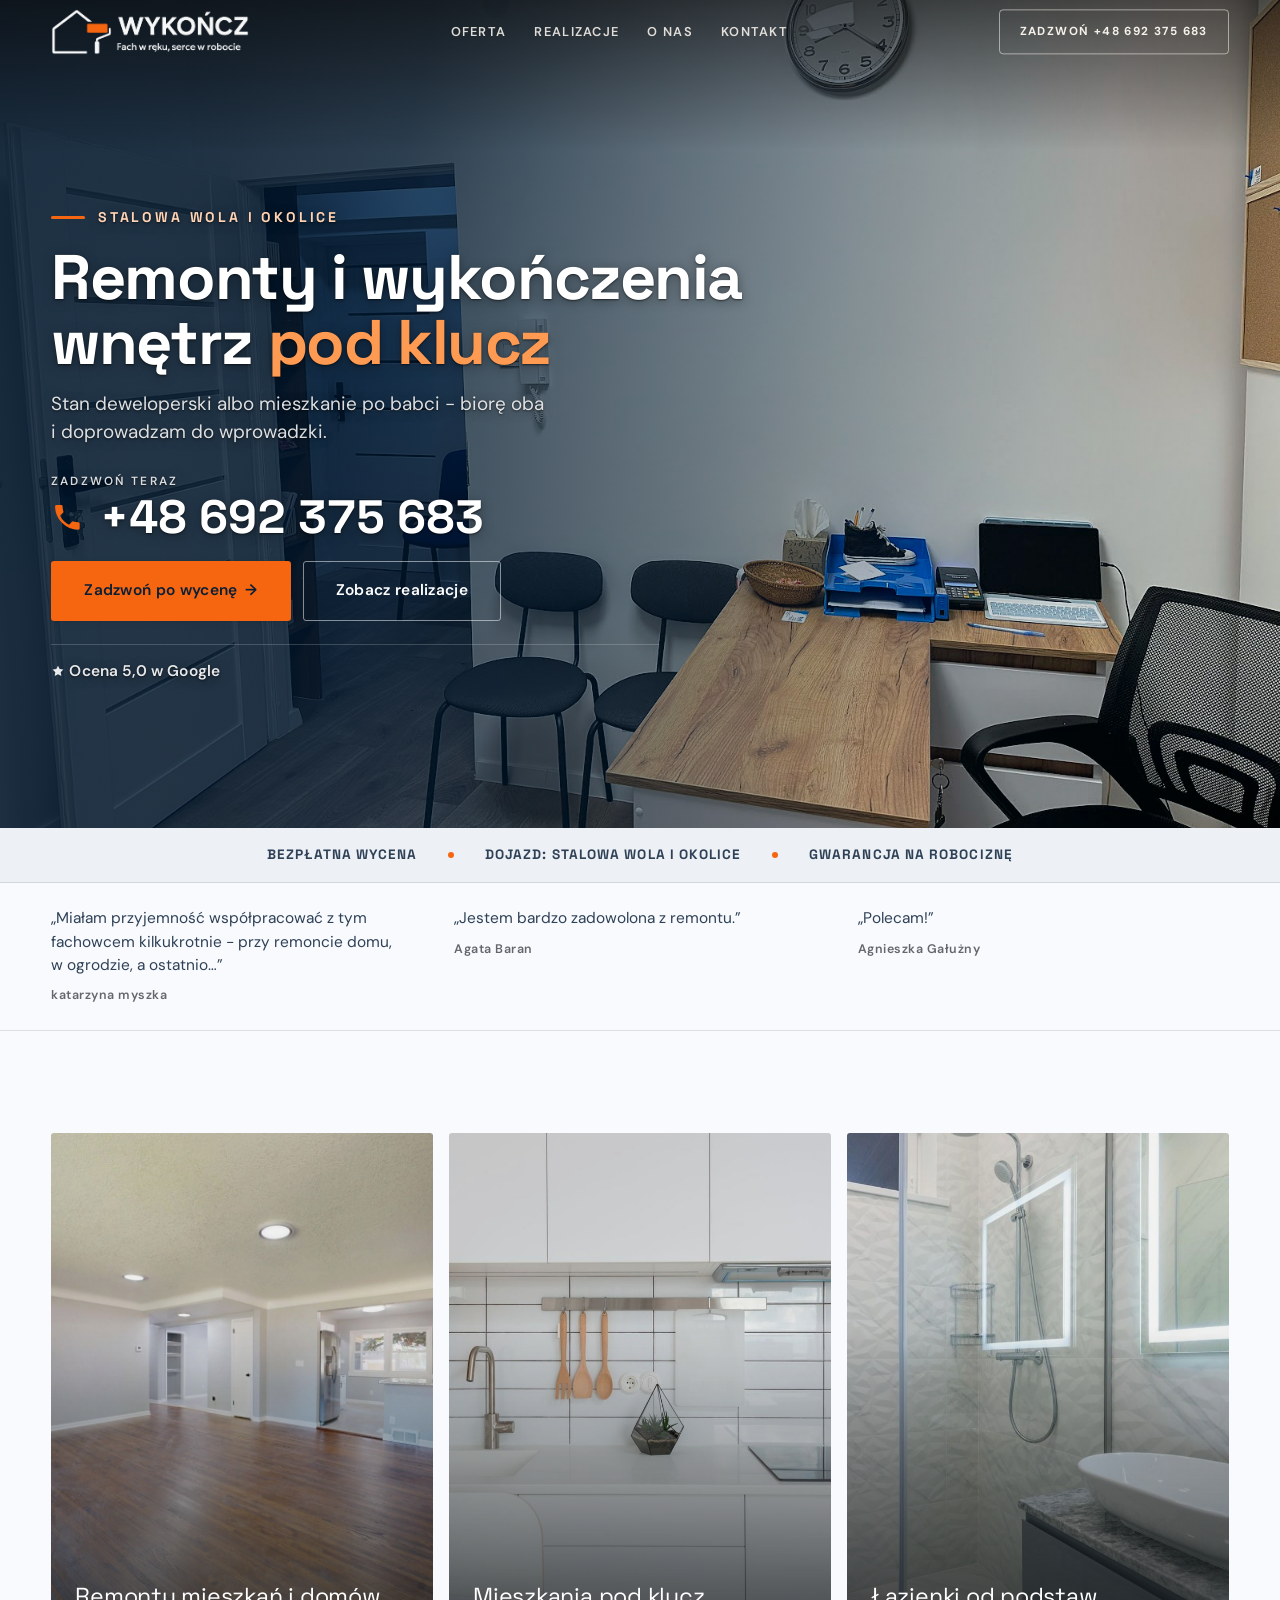
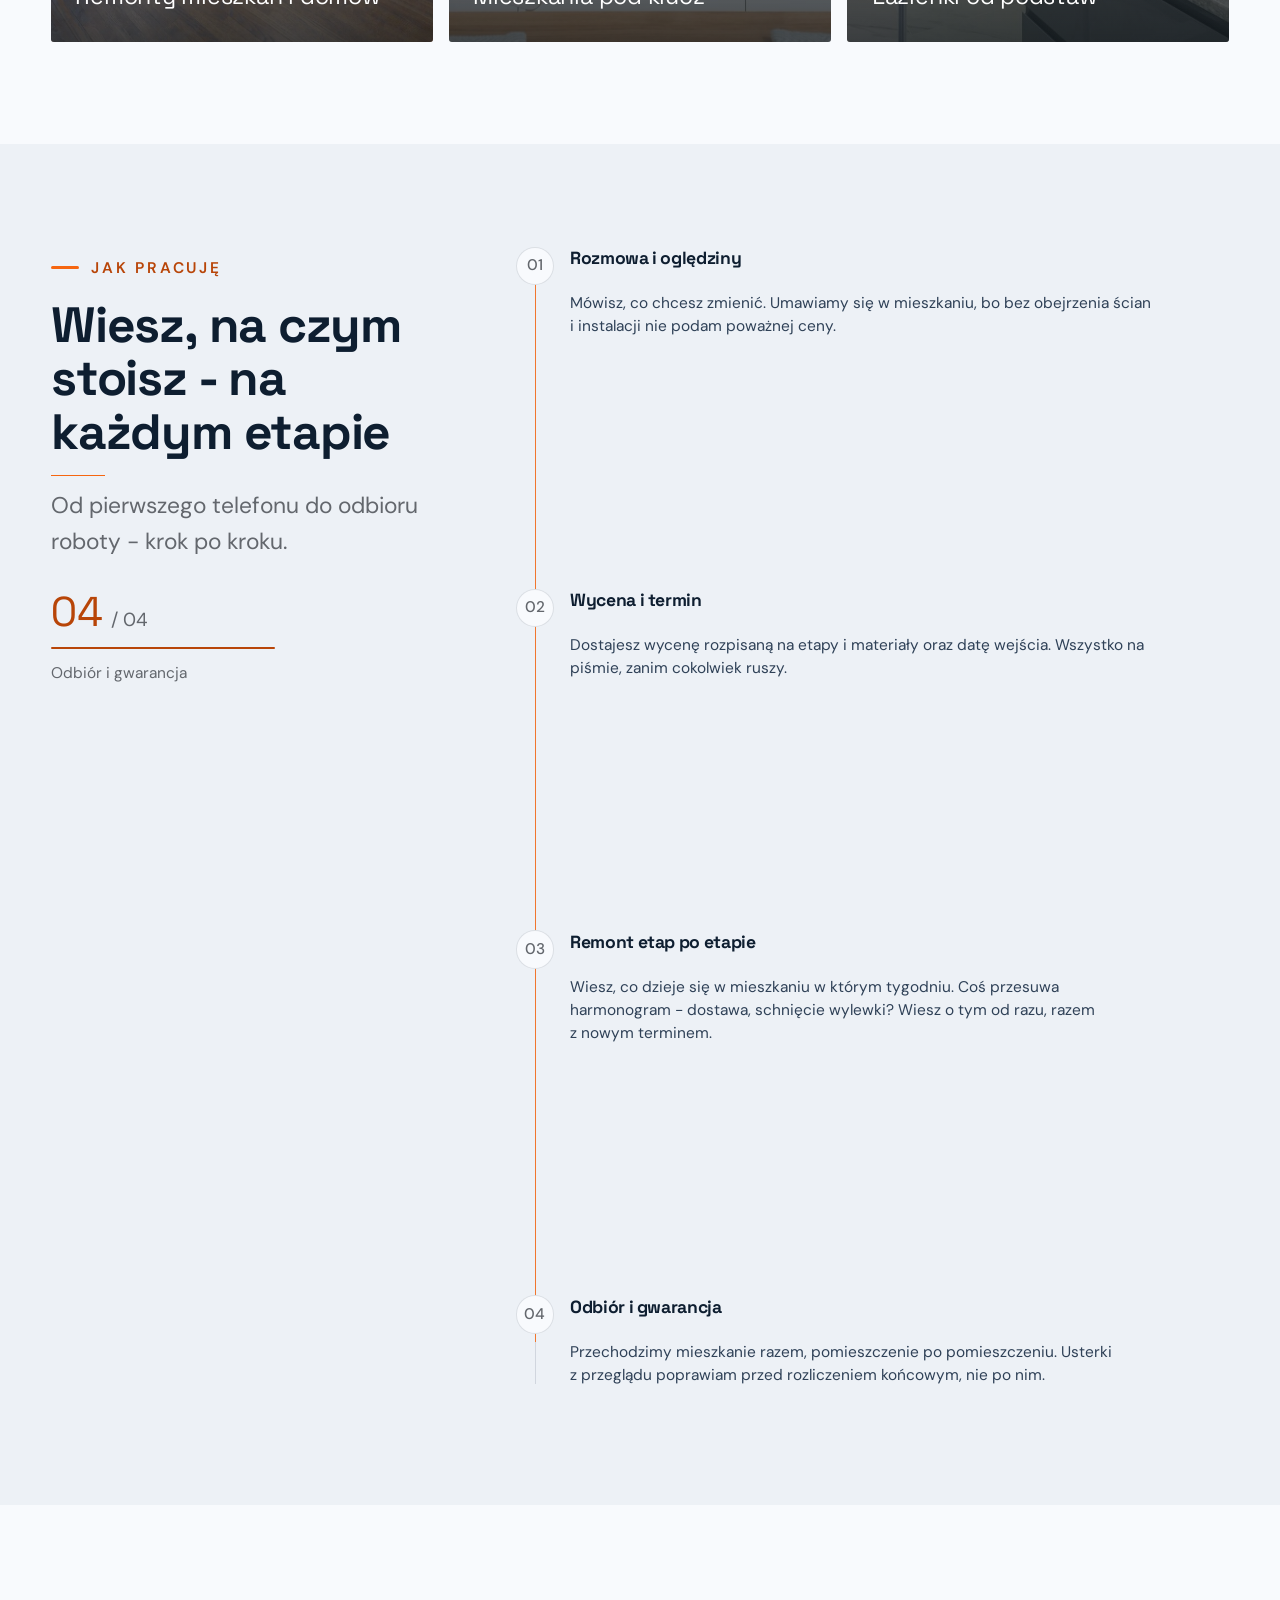
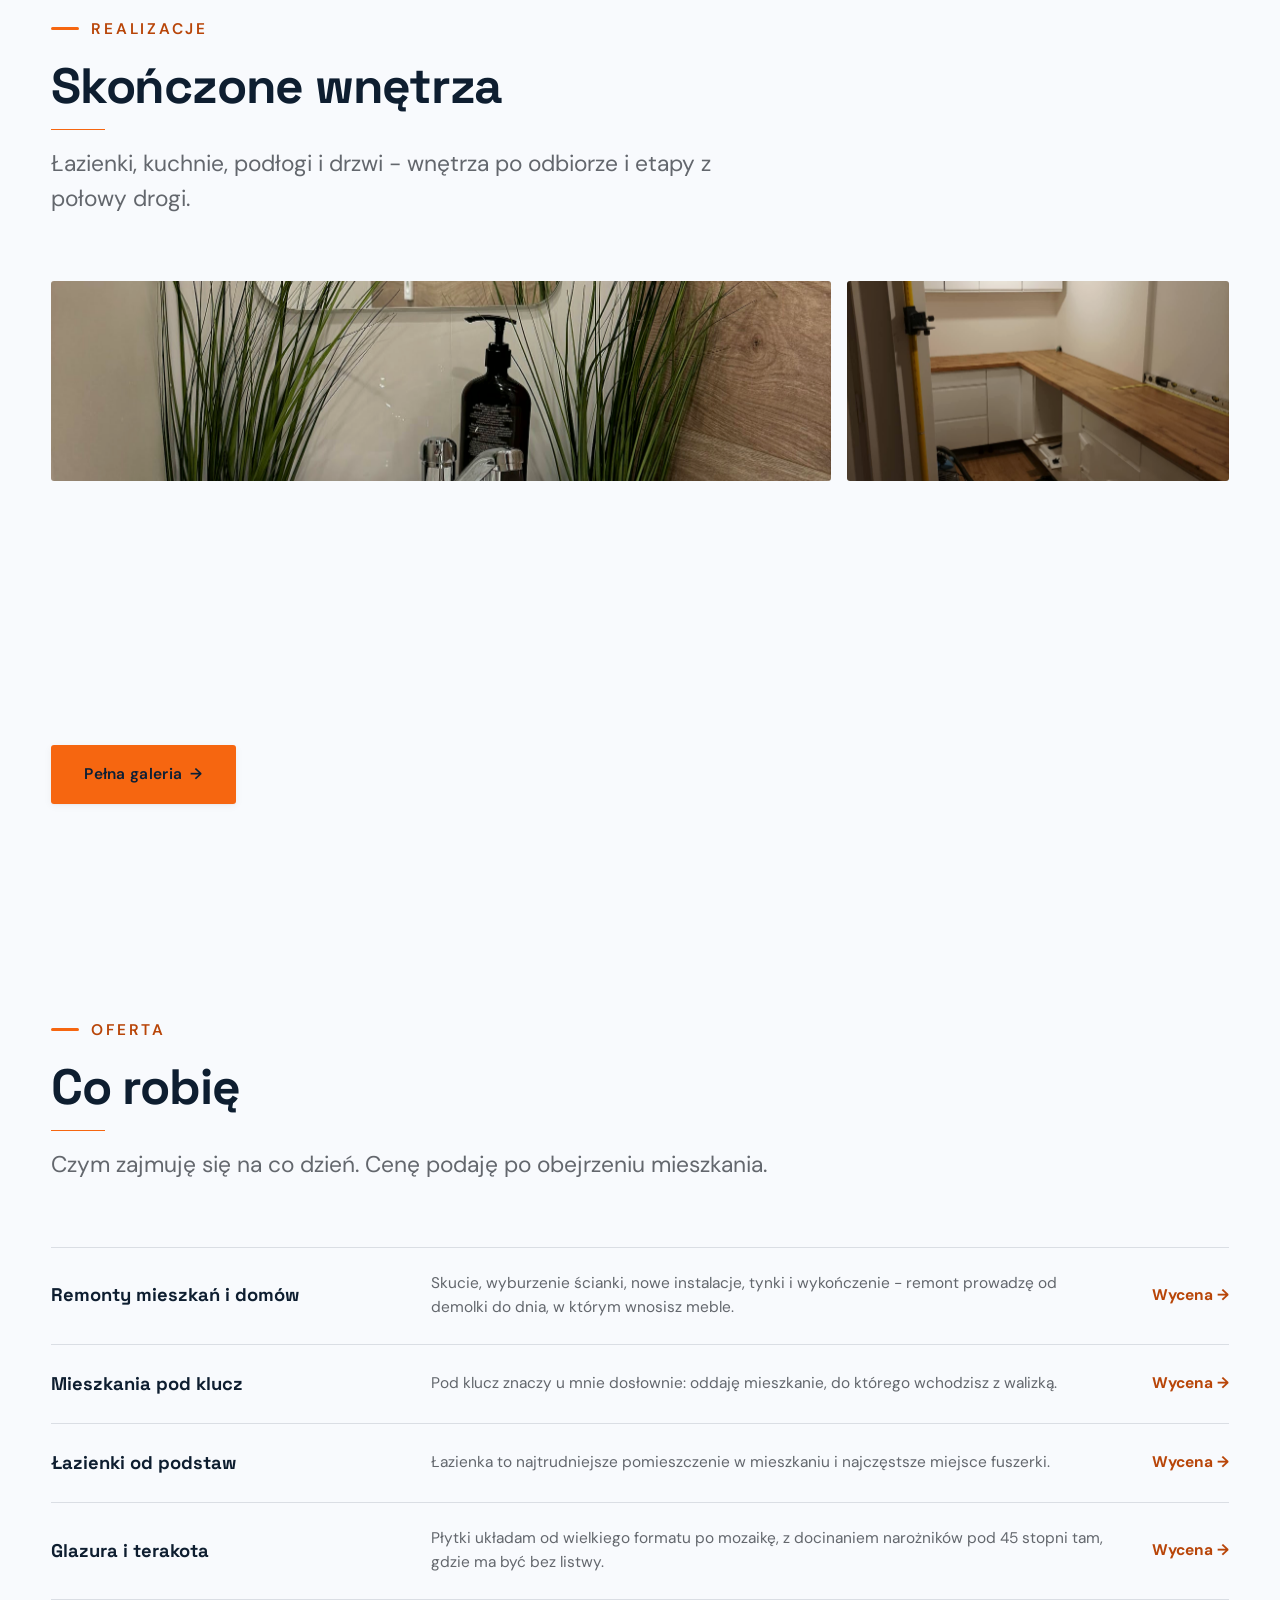
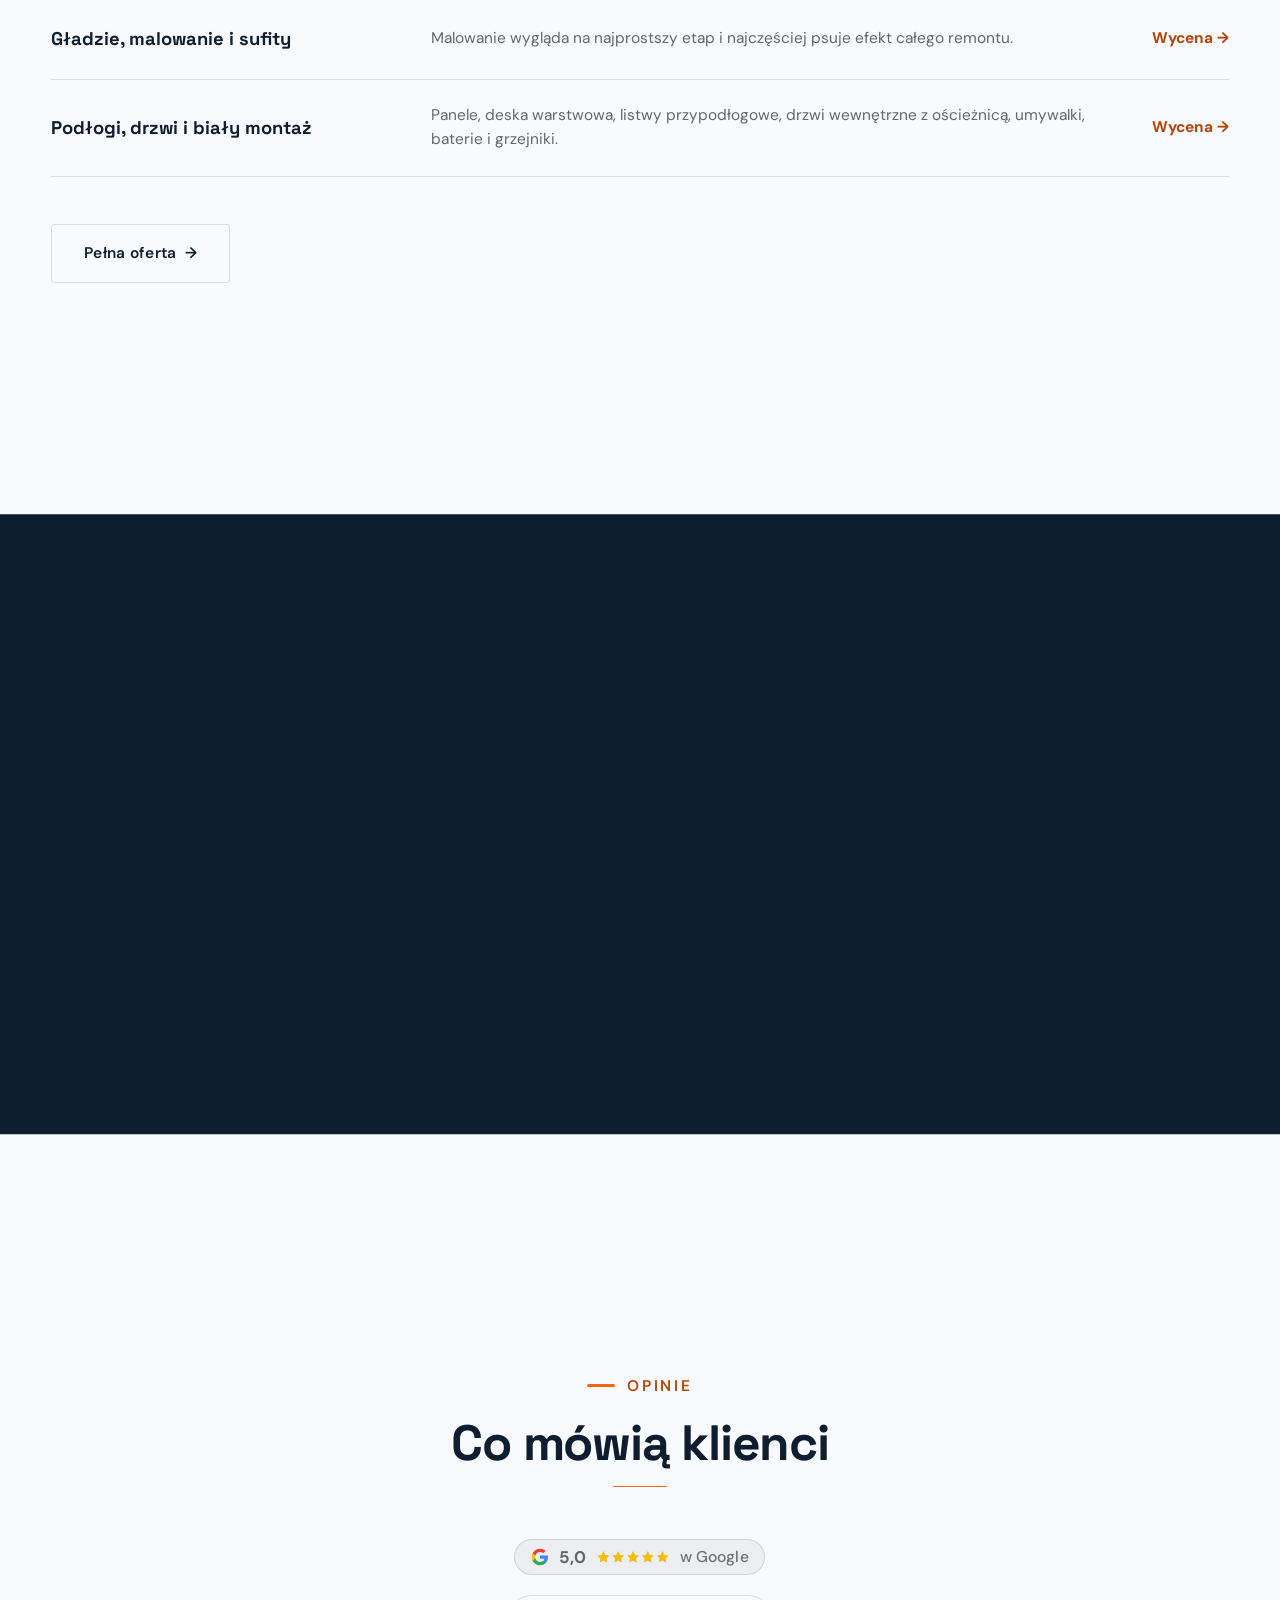
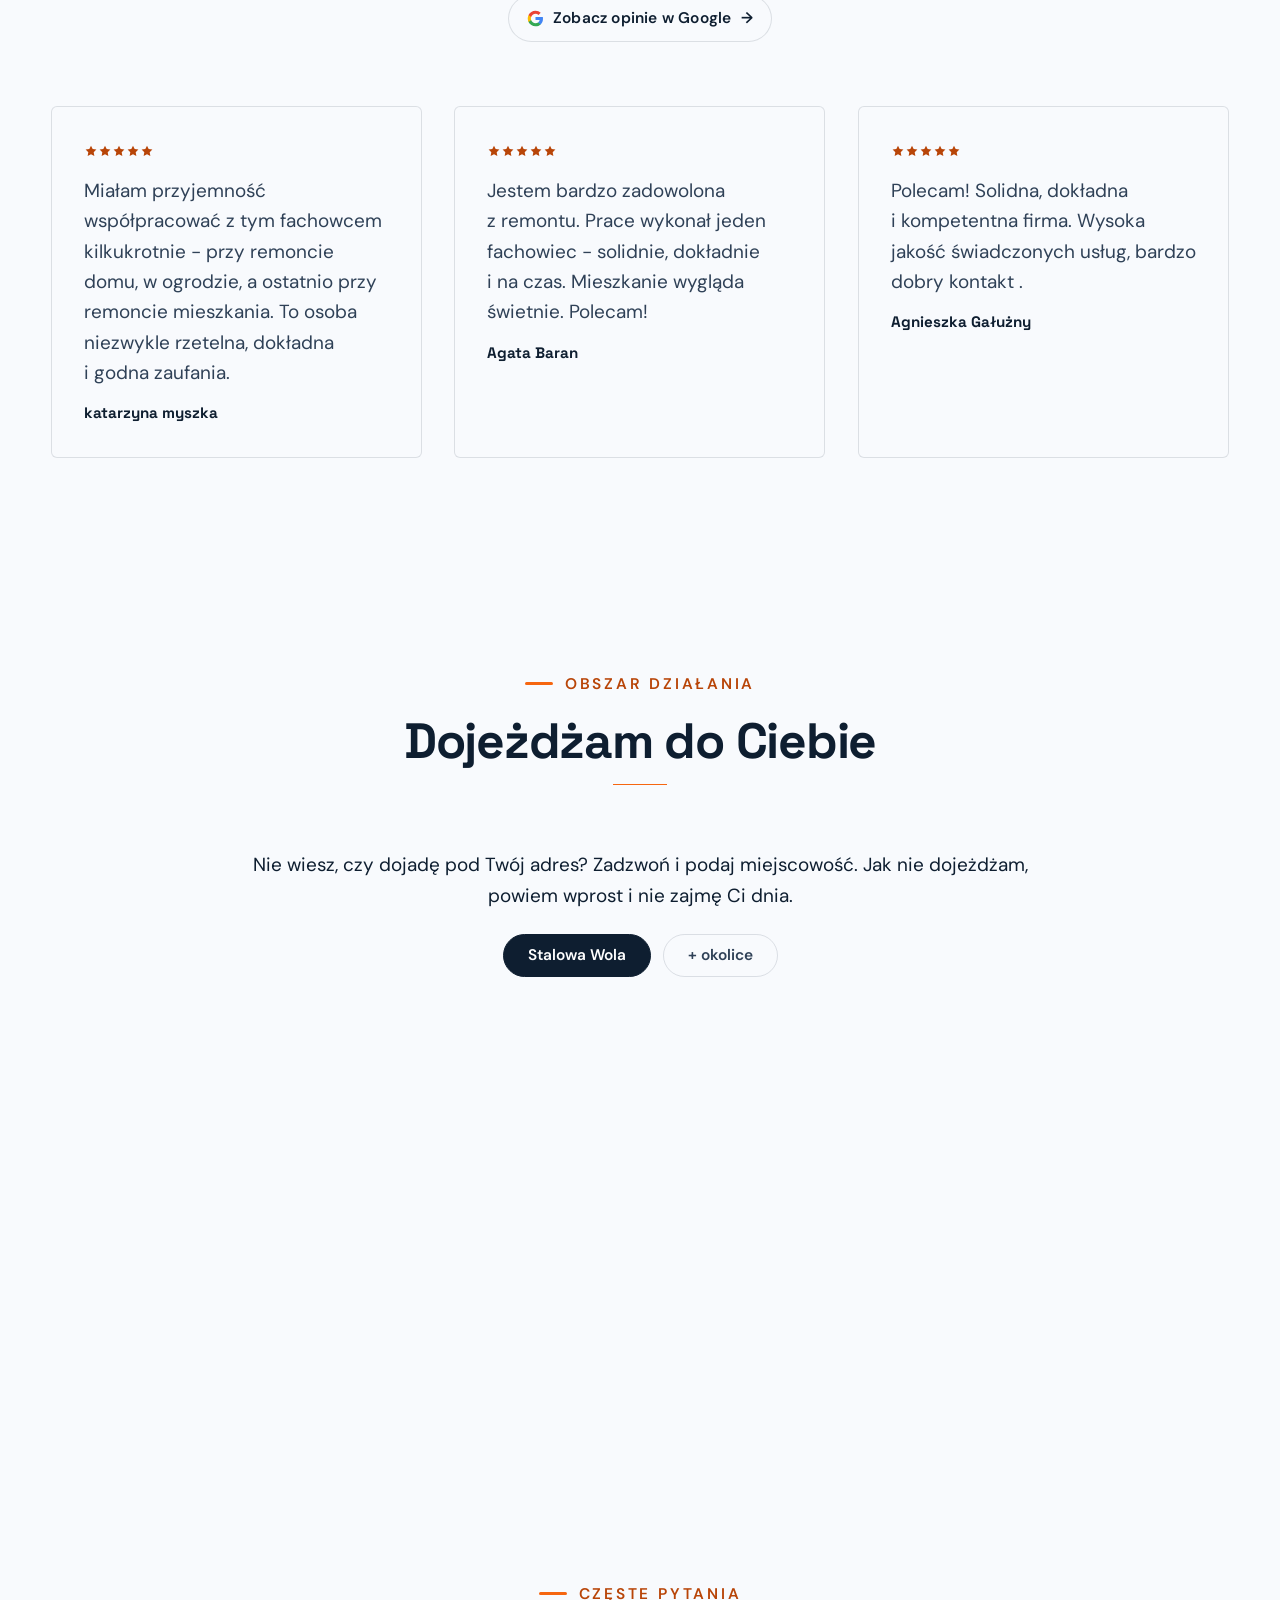
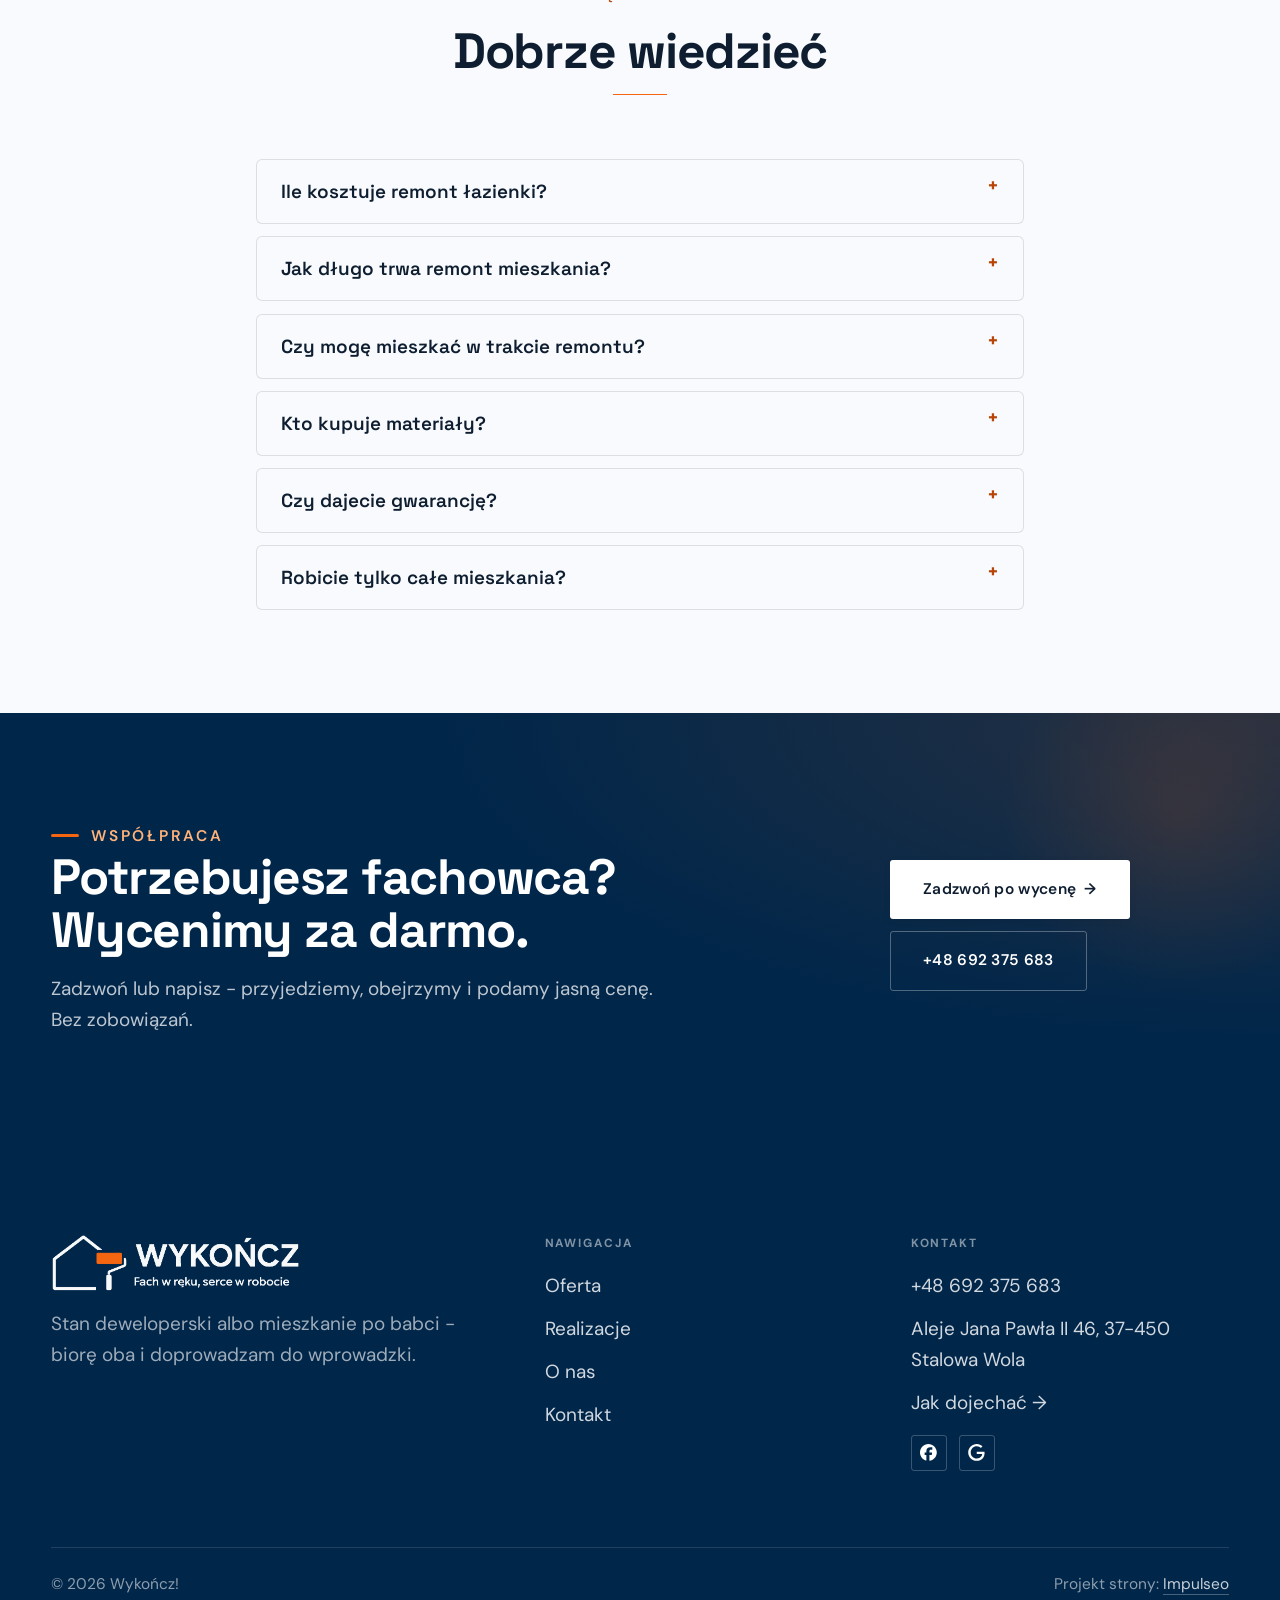
==== commit a1bbcb8d: "[claude-edit][cmt:38425e20-2255-4ddb-8cb4-e7246f6440ef] Szata marki: paleta granat+pomarańcz z logo," ====
--- a/index.html
+++ b/index.html
@@ -3,6 +3,21 @@
 <head>
 <meta charset="UTF-8">
 <meta name="viewport" content="width=device-width, initial-scale=1.0">
+<link rel="preload" as="image" href="img/logo-ciemne.png" fetchpriority="high">
+<link rel="preload" as="image" href="img/logo-jasne.png" fetchpriority="high">
+<script>
+/* Ekran wejścia: w <head> BEZ defer - z defer przez ułamek sekundy widać stronę przed kurtyną. */
+(function(){
+  try{
+    if (matchMedia('(prefers-reduced-motion:reduce)').matches) return;
+    if (location.search.indexOf('intro') < 0) {
+      try { if (sessionStorage.getItem('wykoncz-intro')) return;
+            sessionStorage.setItem('wykoncz-intro','1'); } catch(e){}
+    }
+    document.documentElement.classList.add('intro-on');
+  }catch(e){}
+})();
+</script>
 <title>Wykończ! - remonty i wykończenia wnętrz</title>
 <meta name="description" content="Remonty mieszkań w Stalowej Woli: łazienki od podstaw, glazura i terakota, wykończenia pod klucz. Wycena i termin przed robotą. Zadzwoń: +48 692 375 683.">
 <link rel="canonical" href="https://kris20032.github.io/wykoncz/">
@@ -21,13 +36,15 @@
 <link rel="preconnect" href="https://fonts.googleapis.com">
 <link rel="preconnect" href="https://fonts.gstatic.com" crossorigin>
 <link href="https://fonts.googleapis.com/css2?family=Space+Grotesk:wght@500;600;700&family=DM+Sans:opsz,wght@9..40,400;9..40,500;9..40,600&display=swap" rel="stylesheet">
-<link rel="stylesheet" href="assets/styles.css?v=9f502fff">
+<link rel="stylesheet" href="assets/styles.css?v=74247b15">
+<meta name="nb-deploy" content="bb717f656394">
 </head>
 <body>
+<div id="intro" aria-hidden="true"><span class="i-pas"></span></div>
 
 <header class="nav">
   <div class="wrap nav-inner">
-    <a class="brand brand-has-logo" href="index.html"><img class="brand-logo" src="img/logo.jpg" alt="Wykończ!" width="720" height="720" decoding="async"></a>
+    <a class="brand brand-has-logo" href="index.html"><span class="brand-mark"><img class="brand-logo" src="img/logo-jasne.png" alt="Wykończ!" width="915" height="213" fetchpriority="high"><img class="bl-ciemne" src="img/logo-ciemne.png" alt="" aria-hidden="true" width="915" height="213" decoding="async"></span></a>
     <nav class="nav-links">
       <a href="oferta.html">Oferta</a>
       <a href="realizacje.html">Realizacje</a>
@@ -38,19 +55,112 @@
     <button class="nav-toggle" aria-label="Menu"><span></span><span></span><span></span></button>
   </div>
 </header>
+<script>
+/* Pomiar logo i sterowanie wejściem - TUŻ ZA </header> (z main.js ruszałoby ~300 ms później). */
+(function(){
+  var h = document.documentElement;
+  if (!h.classList.contains('intro-on')) return;
+  var brand = document.querySelector('.nav .brand'),
+      mark  = document.querySelector('.nav .brand-mark'),
+      nav   = document.querySelector('.nav');
+  var obrazy = mark ? mark.querySelectorAll('img') : [];
+  function sprzataj(){
+    h.classList.remove('intro-on','intro-znak','intro-gra','intro-out');
+    try { document.dispatchEvent(new CustomEvent('wejscie:koniec')); } catch(e){}
+  }
+  if (!brand || !mark || !nav || obrazy.length < 2) { sprzataj(); return; }
+
+  /* Nic nie rusza, dopóki OBA pliki logo nie są pobrane i zdekodowane -
+     inaczej maska grałaby na pustym miejscu. Nie doczekamy się - pokazujemy stronę bez wejścia. */
+  var CZEKANIE = 1400, ruszylo = false, odpuszczone = false;
+  function pobrane(){ for (var i=0;i<obrazy.length;i++){ if(!(obrazy[i].complete && obrazy[i].naturalWidth>0)) return false; } return true; }
+  function odpusc(){ if (ruszylo || odpuszczone) return; odpuszczone = true; sprzataj(); }
+  function graj(){ if (!ruszylo && !odpuszczone) { ruszylo = true; wejscie(); } }
+  function zacznij(){
+    if (ruszylo || odpuszczone || !pobrane()) return;
+    var d = [];
+    for (var i=0;i<obrazy.length;i++){ if (obrazy[i].decode) d.push(obrazy[i].decode()); }
+    if (d.length && window.Promise) Promise.all(d).then(graj, graj); else graj();
+  }
+  if (pobrane()) zacznij();
+  else {
+    for (var i=0;i<obrazy.length;i++){
+      obrazy[i].addEventListener('load', zacznij);
+      obrazy[i].addEventListener('error', odpusc);
+    }
+    setTimeout(function(){ if (pobrane()) zacznij(); else odpusc(); }, CZEKANIE);
+  }
+
+  function wejscie(){
+    var r = mark.getBoundingClientRect(), br = brand.getBoundingClientRect();
+    if (!r.width || !r.height) { sprzataj(); return; }
+    /* Sufit z pikseli pliku (915) przez gęstość ekranu - powyżej logo byłoby miękkie. */
+    var sufit = 915 / Math.min(window.devicePixelRatio || 1, 3);
+    var cel = (innerWidth < 680) ? Math.min(innerWidth * 0.74, 330) : Math.min(innerWidth * 0.4, 470);
+    cel = Math.max(r.width, Math.min(cel, sufit));
+    h.style.setProperty('--i-w', Math.round(cel) + 'px');
+    h.style.setProperty('--i-h', Math.round(cel * r.height / r.width) + 'px');
+    h.style.setProperty('--i-zmniejsz', (r.width / cel).toFixed(4));
+    h.style.setProperty('--i-baza-w', Math.round(br.width) + 'px');
+    h.style.setProperty('--i-baza-h', Math.round(br.height) + 'px');
+    h.style.setProperty('--i-px', Math.round(r.left + r.width / 2 - innerWidth / 2) + 'px');
+    h.style.setProperty('--i-py', Math.round(r.top + r.height / 2 - innerHeight / 2) + 'px');
+    h.classList.add('intro-znak');
+    /* Korekta, gdyby jakiś przodek stał się blokiem odniesienia dla position:fixed. */
+    var m = mark.getBoundingClientRect();
+    var kx = innerWidth / 2 - (m.left + m.width / 2), ky = innerHeight / 2 - (m.top + m.height / 2);
+    if (Math.abs(kx) > 1 || Math.abs(ky) > 1) {
+      h.style.setProperty('--i-kx', Math.round(kx) + 'px');
+      h.style.setProperty('--i-ky', Math.round(ky) + 'px');
+    }
+
+    var zdjete = false;
+    function koniec(){
+      if (zdjete) return; zdjete = true;
+      h.classList.add('intro-out');
+      try { document.dispatchEvent(new CustomEvent('wejscie:odslona')); } catch(e){}
+      setTimeout(sprzataj, 900);
+    }
+    /* DWIE klatki - po jednej przeglądarka skleiłaby stan startowy z końcowym. */
+    requestAnimationFrame(function(){ requestAnimationFrame(function(){
+      h.classList.add('intro-gra');
+      /* Zasłona schodzi, gdy gotowe jest HERO, nie po window.load (czeka na wszystkie zdjęcia). */
+      var start = Date.now(), MIN = 560, SUFIT = 820, zaladowane = false, hero = null;
+      function heroGotowe(){
+        if (!hero) hero = document.querySelector('.hf-photo');
+        return !!(hero && hero.complete && hero.naturalWidth > 0);
+      }
+      function moze(){
+        if (zdjete) return;
+        if (Date.now() - start >= MIN && (heroGotowe() || zaladowane)) koniec();
+        else setTimeout(moze, 70);
+      }
+      window.addEventListener('load', function(){ zaladowane = true; moze(); });
+      moze();
+      setTimeout(koniec, SUFIT);
+    }); });
+    /* Bezpieczniki niezależne od klatek (karta w tle wstrzymuje requestAnimationFrame). */
+    setTimeout(koniec, 1900);
+    setTimeout(sprzataj, 3000);
+    ['click','wheel','touchstart','keydown'].forEach(function(z){
+      window.addEventListener(z, koniec, {passive:true});
+    });
+  }
+})();
+</script>
 
 <main>
 <section class="hero-fach">
   <img class="hf-photo" src="img/hero.jpg" fetchpriority="high" data-rotate="img/g2.jpg|img/g4.jpg" alt="Wykończ!" width="1880" height="1255">
   <div class="hf-panel">
     <div class="hf-inner">
-      <span class="hf-kicker">Remonty i wykończenia wnętrz</span>
-      <h1 class="hf-title">Remonty i wykończenia wnętrz. Stalowa Wola i okolice. <em></em></h1>
+      <span class="hf-kicker">Stalowa Wola i okolice</span>
+      <h1 class="hf-title">Remonty i wykończenia wnętrz <em>pod klucz</em></h1>
       <p class="hf-lead">Stan deweloperski albo mieszkanie po babci - biorę oba i doprowadzam do wprowadzki.</p>
       <a class="hf-phone" href="tel:+48692375683"><span class="hf-phone-lab">Zadzwoń teraz</span><span class="hf-phone-num"><svg class="ico-tel" width="16" height="16" viewBox="0 0 24 24" fill="none" aria-hidden="true"><path d="M6.6 10.8a15.5 15.5 0 0 0 6.6 6.6l2.2-2.2a1 1 0 0 1 1-.24 11.4 11.4 0 0 0 3.6.58 1 1 0 0 1 1 1V20a1 1 0 0 1-1 1A17 17 0 0 1 3 4a1 1 0 0 1 1-1h3.5a1 1 0 0 1 1 1c0 1.25.2 2.46.58 3.6a1 1 0 0 1-.25 1l-2.23 2.2Z" fill="currentColor"/></svg> +48 692 375 683</span></a>
       <div class="hf-actions">
         <a href="kontakt.html" class="btn btn-accent">Zadzwoń po wycenę <span class="arr">→</span></a>
-        <a href="tel:+48692375683" class="btn btn-ghost hf-ghost">Zadzwoń +48 692 375 683</a>
+        <a href="realizacje.html" class="btn btn-ghost hf-ghost">Zobacz realizacje</a>
       </div>
       <div class="hf-trust"><svg class="ico-star" width="14" height="14" viewBox="0 0 24 24" style="vertical-align:-2px" aria-hidden="true"><path d="M12 2.8l2.85 5.8 6.4.93-4.63 4.5 1.1 6.37L12 17.4l-5.72 3 1.1-6.37-4.63-4.5 6.4-.93L12 2.8Z" fill="currentColor"/></svg> Ocena 5,0 w Google</div>
     </div>
@@ -200,7 +310,7 @@
   <div class="wrap">
     <div class="foot-grid">
       <div class="foot-brand">
-        <div class="name">Wykończ!</div>
+        <img class="foot-logo" src="img/logo-jasne.png" alt="Wykończ!" width="915" height="213" loading="lazy" decoding="async">
         <p>Stan deweloperski albo mieszkanie po babci - biorę oba i doprowadzam do wprowadzki.</p>
       </div>
       <div class="foot-col">
@@ -230,6 +340,6 @@
 <div class="sticky-call"><a class="sc-call" href="tel:+48692375683"><svg class="ico-tel" width="16" height="16" viewBox="0 0 24 24" fill="none" aria-hidden="true"><path d="M6.6 10.8a15.5 15.5 0 0 0 6.6 6.6l2.2-2.2a1 1 0 0 1 1-.24 11.4 11.4 0 0 0 3.6.58 1 1 0 0 1 1 1V20a1 1 0 0 1-1 1A17 17 0 0 1 3 4a1 1 0 0 1 1-1h3.5a1 1 0 0 1 1 1c0 1.25.2 2.46.58 3.6a1 1 0 0 1-.25 1l-2.23 2.2Z" fill="currentColor"/></svg> Zadzwoń</a><a class="sc-quote" href="kontakt.html">Zadzwoń po wycenę</a></div>
 <div class="demo-wazne" data-do="2026-10-01" data-cykl="3" hidden><svg class="dw-ico" width="13" height="13" viewBox="0 0 24 24" fill="none" aria-hidden="true"><circle cx="12" cy="12" r="8.6" stroke="currentColor" stroke-width="1.8"/><path d="M12 7.2V12l3.3 2" stroke="currentColor" stroke-width="1.8" stroke-linecap="round"/></svg><span class="dw-txt"></span></div>
 
-<script src="assets/main.js"></script>
+<script src="assets/main.js?v=b0ee339d"></script>
 </body>
 </html>
--- a/assets/styles.css
+++ b/assets/styles.css
@@ -1840,10 +1840,115 @@
 
 
 /* === auto-paleta z marki klienta (źródło: logo) === */
-:root{--accent:#4973A1;--accent-d:#355E8B;--accent-soft:rgba(73,115,161,0.10);--paper:#F8FAFD;--paper-2:#ECF1F5;--paper-3:#E1E7ED;--ink:#1C2127;--ink-soft:#424850;--muted:#777C83;--line:rgba(28,33,39,.12);}
-.btn-accent{color:#fff}
-.nav .nav-links a.btn-accent{color:#fff}
-.btn-accent[data-accent-d],.cta-d .btn-accent{color:#fff}
+:root{--accent:#F66610;--accent-d:#B84508;--accent-soft:rgba(246,102,16,0.12);--paper:#F8FAFD;--paper-2:#EDF1F6;--paper-3:#E2E8F0;--ink:#0E1E30;--ink-soft:#2F4157;--muted:#5D6778;--line:rgba(14,30,48,.12);--dark:#00264A;}
+/* Paleta z LOGO klienta (granat #00264A + pomarańcz wałka #F66610). Biały napis na pomarańczu = 3,08 (FAIL),
+   granatowy = 5,41 (PASS) - dlatego przycisk w spoczynku ma granatowy tekst, a w hoverze ciemny pomarańcz + biel (5,39). */
+.btn-accent{color:#0A1F36}
+.nav .nav-links a.btn-accent{color:#0A1F36}
+.btn-accent[data-accent-d],.cta-d .btn-accent{color:#0A1F36}
 
 /* === szary tekst dociągnięty do czytelności (WCAG 4.5 na wszystkich tłach) === */
 :root{--muted:#63676D;}
+
+
+/* ============================================================
+   SZATA MARKI WYKOŃCZ! (poprawka 25.09.2026, prośba Szymona)
+   Logo poziome z realnego znaku klienta: wersja jasna nad zdjęciem hero,
+   granatowa na jasnym pasku po przewinięciu. Dwie warstwy przenikają się.
+   ============================================================ */
+.brand-mark{position:relative;display:block;height:46px;aspect-ratio:915/213;flex:none}
+.brand-mark img{position:absolute;inset:0;width:100%;height:100%;max-width:none;object-fit:contain;display:block;
+  transition:opacity .35s ease}
+.nav .brand-mark .brand-logo{height:100%;max-width:none}
+.bl-ciemne{opacity:0}
+.nav.nav-solid .bl-ciemne{opacity:1}
+.nav.nav-solid .brand-mark .brand-logo{opacity:0}
+.nav.is-stuck .brand-mark{height:42px}
+@media(max-width:680px){.brand-mark{height:36px}.nav.is-stuck .brand-mark{height:34px}}
+/* Menu mobilne ma jasny panel - logo w granacie, gdy panel otwarty */
+@media(max-width:680px){
+  .nav:has(.nav-links.open) .bl-ciemne{opacity:1}
+  .nav:has(.nav-links.open) .brand-mark .brand-logo{opacity:0}
+}
+
+/* Stopka: logo zamiast samego napisu (na granacie wygląda jak oryginał z FB) */
+.foot-logo{display:block;height:58px;width:auto;max-width:100%}
+
+/* Hero: zasłona w granacie marki zamiast neutralnej szarości */
+.hero-fach::after{background:linear-gradient(102deg,rgba(0,22,44,.88) 0%,rgba(0,24,48,.78) 30%,rgba(0,26,52,.5) 55%,rgba(0,28,56,.18) 78%,rgba(0,28,56,.04) 100%)}
+@media(max-width:820px){
+  .hero-fach::after{background:linear-gradient(178deg,rgba(0,22,44,.5) 0%,rgba(0,22,44,.66) 45%,rgba(0,20,40,.9) 100%)}
+}
+/* Kreski przy nadtytułach jak pas farby z wałka - grubsze, pomarańczowe */
+.eyebrow::before{height:3px;border-radius:2px;background:var(--accent)}
+.hf-kicker{color:#FFD3B3}
+.hf-phone-lab{color:rgba(255,255,255,.84)}
+.hf-kicker::before{height:3px;border-radius:2px;background:var(--accent)}
+.hf-title em{color:#FF9A52}
+/* Sekcje ciemne w granacie z delikatną poświatą w kolorze wałka */
+.cta{background:radial-gradient(120% 140% at 100% 0%,rgba(246,102,16,.16),transparent 55%),var(--dark)}
+.cta .eyebrow{color:#FFB27A}
+
+/* ============================================================
+   EKRAN WEJŚCIA (kurtyna z logo) - TYLKO strona główna, raz na wizytę.
+   `?intro` w adresie = zagraj jeszcze raz (do pokazywania klientowi).
+   Motyw z logo: pomarańczowy pas jak jedno pociągnięcie wałkiem, potem jasna
+   płachta zjeżdża w dół i odsłania stronę, a logo leci do paska.
+   Bezpieczniki: zasłona domyślnie display:none (włącza ją skrypt), twarde
+   timery 1,9 s / 3 s, klik-scroll-dotyk-klawisz przerywa, reduced-motion pomija.
+   ⛔ Zero drop-shadow na logo (iOS rysuje jasny prostokąt) - lista filtrów = samo blur.
+   ============================================================ */
+#intro{display:none}
+.intro-on #intro{
+  display:block;position:fixed;inset:0;z-index:300;background:var(--paper);
+  transform:translateY(0);transition:transform .72s cubic-bezier(.66,0,.24,1)}
+.intro-on #intro::before{content:"";position:absolute;left:0;right:0;bottom:100%;height:56px;
+  background:linear-gradient(to top,rgba(0,38,74,.14),rgba(0,38,74,0))}
+.intro-on.intro-out #intro{transform:translateY(100%);pointer-events:none}
+.intro-on body{overflow:hidden}
+
+/* Drugi takt: pas farby z wałka (od lewej do prawej) */
+.i-pas{position:absolute;left:50%;top:50%;width:calc(var(--i-w,300px) * .9);height:7px;border-radius:4px;
+  background:linear-gradient(90deg,#E85A0C,#F66610 40%,#FF8A3D);
+  transform-origin:left center;opacity:0;
+  transform:translate(-50%,calc(var(--i-h,70px) / 2 + 24px)) scaleX(0)}
+.intro-on.intro-gra .i-pas{opacity:1;transform:translate(-50%,calc(var(--i-h,70px) / 2 + 24px)) scaleX(1);
+  transition:transform .46s cubic-bezier(.16,1,.3,1) .14s,opacity .12s linear .14s}
+.intro-on.intro-out .i-pas{opacity:0;transition:opacity .2s linear}
+
+/* Pasek nad zasłoną, widoczne z niego tylko logo. Bez backdrop-filter (iOS). */
+.intro-znak .nav{z-index:301;-webkit-backdrop-filter:none;backdrop-filter:none;background:transparent}
+.intro-znak .nav .brand{overflow:visible;width:var(--i-baza-w);height:var(--i-baza-h);flex:0 0 auto}
+/* Cień paska (czytelność menu na zdjęciu) nie może leżeć na jasnej płachcie; zanim logo
+   zostanie zmierzone, cały pasek jest schowany (inaczej wystaje nad zasłonę). */
+.intro-on .nav::after,.intro-on .nav-links,.intro-on .nav-toggle{opacity:0}
+.intro-on:not(.intro-znak) .brand-mark{opacity:0}
+.intro-on.intro-out .nav::after{opacity:1;transition:opacity .4s ease .3s}
+.intro-on.intro-out .nav-links,.intro-on.intro-out .nav-toggle{opacity:1;transition:opacity .5s ease .35s}
+
+/* Logo: maska + rozmycie schodzące do ostrości (nie fade+scale). Rozmiar na kurtynie
+   to PRAWDZIWY width/height, powrót do paska = scale < 1 (bez rozmycia na telefonie). */
+.intro-znak .brand-mark{
+  position:fixed;left:calc(50% + var(--i-kx,0px));top:calc(50% + var(--i-ky,0px));z-index:2;
+  width:var(--i-w);height:var(--i-h);aspect-ratio:auto;
+  transform:translate(-50%,-50%) scale(1.045);
+  clip-path:inset(0 100% 0 0);filter:blur(14px)}
+.intro-znak.intro-gra .brand-mark{
+  transform:translate(-50%,-50%) scale(1);clip-path:inset(0 0 0 0);filter:blur(0px);
+  transition:transform .5s cubic-bezier(.16,1,.3,1),clip-path .5s cubic-bezier(.16,1,.3,1),filter .5s cubic-bezier(.16,1,.3,1)}
+.intro-znak.intro-out .brand-mark{
+  transform:translate(calc(-50% + var(--i-px)),calc(-50% + var(--i-py))) scale(var(--i-zmniejsz));
+  filter:blur(0px);transition:transform .72s cubic-bezier(.16,.84,.44,1)}
+/* Na jasnej płachcie logo granatowe; w locie, gdy mija krawędź zasłony, przechodzi w jasne */
+.intro-znak .brand-mark .bl-ciemne{opacity:1}
+.intro-znak .brand-mark .brand-logo{opacity:0}
+.intro-znak.intro-out .brand-mark .bl-ciemne{opacity:0;transition:opacity .22s linear .15s}
+.intro-znak.intro-out .brand-mark .brand-logo{opacity:1;transition:opacity .22s linear .15s}
+
+@media (prefers-reduced-motion:reduce){
+  .intro-on #intro{display:none}
+  .intro-on body{overflow:auto}
+  .intro-znak .brand-mark{position:relative;left:auto;top:auto;width:auto;height:46px;aspect-ratio:915/213;
+    transform:none!important;filter:none!important;clip-path:none!important}
+  .intro-on .nav-links,.intro-on .nav-toggle,.intro-on .nav::after,.intro-on .brand-mark{opacity:1}
+}
